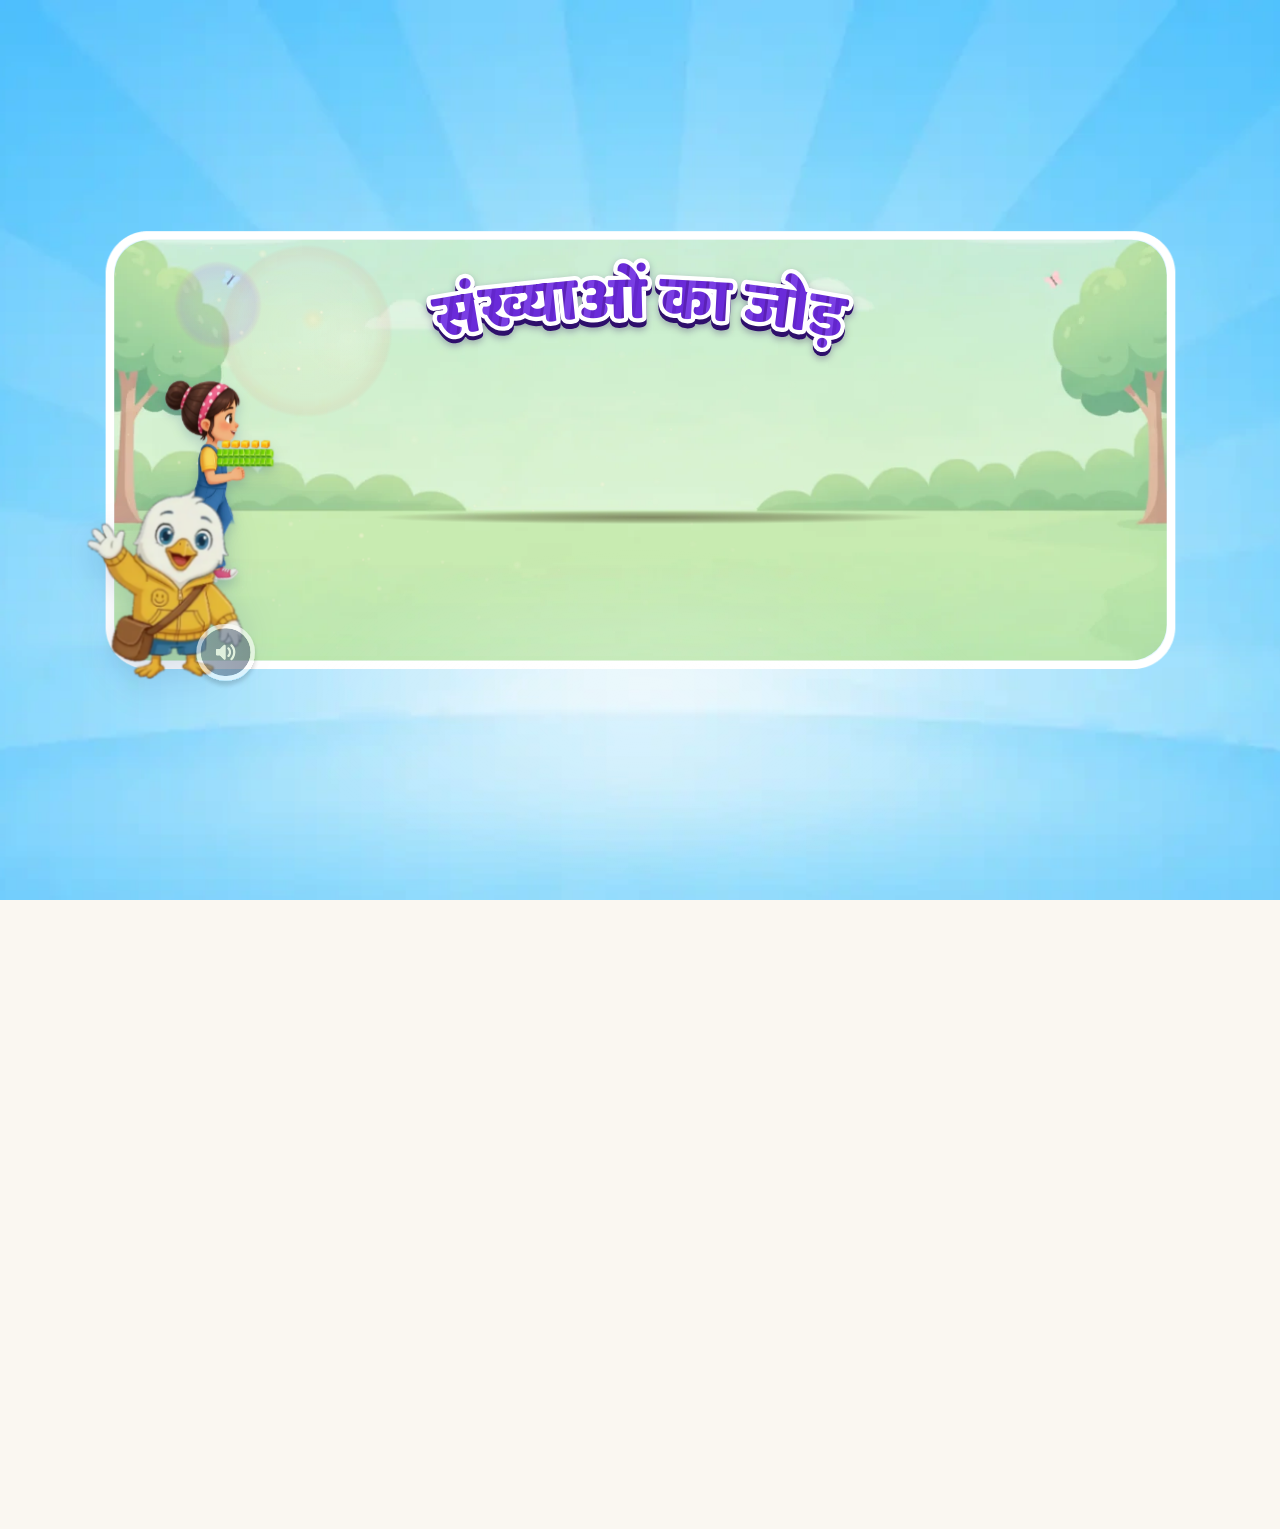
==== MTG2A01_L03_S03.html @ 5f2d2bd9 "align with checklist" ====
<!doctype html>
<html lang="hi" translate="no" class="notranslate">
<head>
<meta charset="utf-8">
<!-- [QA BUG_01] Chrome offered to translate the Hindi, and a translated page breaks the game (Translate rewrites the text the
     engine drives - in HI02H11 the Play button went). The lesson is never to be translated. -->
<meta name="google" content="notranslate">
<meta name="viewport" content="width=device-width, initial-scale=1, viewport-fit=cover">   <!-- [responsive] the page fills the whole screen (notch, home bar); app.js fits the stage inside the safe area -->
<title>SwiftPAL · MTG2A01_L03_S03 · संख्याओं का जोड़</title>
<link rel="icon" href="data:,">   <!-- [QA 15] no favicon request: the browser's automatic /favicon.ico 404 was the last console error -->
<!-- [QA 02] No blank white flash before the loader. style.css is a separate
     request, so without this the very first paint is unstyled. This inline rule
     lands the loader's own colour on the first frame. -->
<style>html,body{background:#FFFFFF;margin:0;}</style>
<link rel="stylesheet" href="style.css?v=20261102h">
<!-- [loading] the landing's own files start downloading with the page, alongside style.css - not only once app.js has
     arrived and asked for them (the boot loader waits for exactly these: app.js Assets, CRIT). http(s) only: on
     file:// a preload of a fetch() fails, and local files need no head start. -->
<script>(function(){ if(!/^https?:$/.test(location.protocol)) return;
  [["assets/fonts/baloo2-800.woff2", "font", "font/woff2"], ["assets/gif/new_landing_swiftee_anim.webp", "fetch"],
   ["assets/startnew_bg_plain.webp", "image"], ["assets/bg_landing_game.webp", "image"], ["assets/pv_rod11.webp", "image"]
  ].forEach(function(f){ var l = document.createElement("link"); l.rel = "preload"; l.href = f[0]; l.as = f[1];
    if(f[2]) l.type = f[2]; if(f[1] !== "image") l.crossOrigin = "anonymous"; document.head.appendChild(l); });
})();</script>
</head>
<body class="is-start">
<div class="start-bg" aria-hidden="true"></div>
<!-- landing sky: the decorations baked into startnew_bg.webp cannot move, so a matching
     layer drifts + twinkles above it. Edge-masked, so it never competes with the centre card.
     Elements are generated at runtime by FLNMotion.sky (animation kit recipe 1). -->
<div class="sg-glow" aria-hidden="true"></div>
<div class="sg-sky"  aria-hidden="true"></div>
<div class="end-bg"  aria-hidden="true"></div>   <!-- [20a] body-level: position:fixed must NOT sit inside the transformed .stage or it gets hijacked to the stage box (leaves letterbox band) -->

<!-- BOOT LOADER — [template] r4/P2: white boot screen, no-tap auto-dismiss (see boot()) -->
<div class="boot-loader" id="bootLoader">
  <img src="assets/gif/loader.webp" alt="">
</div>

<div class="stage-wrap">
<!-- [responsive] the bands beside / above the stage: 8 mirrored copies of the stage's own backdrop (app.js Screen.bleed) -->
<div class="stage-bleed" id="stageBleed" aria-hidden="true"><i class="b-l"></i><i class="b-r"></i><i class="b-t"></i><i class="b-b"></i><i class="b-tl"></i><i class="b-tr"></i><i class="b-bl"></i><i class="b-br"></i></div>
<div class="stage" id="stage">

  <div class="stage-inner">
    <!-- HEADER -->
    <div class="header-row">
      <div class="prompt-band"><div class="prompt-text" id="promptText">…</div></div>
      <div class="audio-chip" id="audioChip" title="आवाज़ सुनो"><svg viewBox="0 0 62 60" fill="none" xmlns="http://www.w3.org/2000/svg" aria-label="Audio"><g filter="url(#hdrChipShadow)"><rect x="8" y="4" width="46" height="44" rx="22" fill="url(#hdrChipGrad)"/><rect x="6" y="2" width="50" height="48" rx="24" stroke="white" stroke-width="4"/><path d="M29.8466 19.0574C29.8804 19.0524 29.9145 19.0496 29.9487 19.0488C30.6094 19.0317 31.0021 19.5124 31.0015 20.1414C31.0008 20.9661 31.0003 21.7911 31.0005 22.6158L31.001 27.7212L31.0009 30.5591C31.0009 31.0364 31.0122 31.5472 30.9863 32.0228C30.9662 32.2709 30.902 32.4608 30.7251 32.643C30.3831 32.9952 29.8337 33.0842 29.4386 32.7671C29.0784 32.4781 28.7473 32.1159 28.4181 31.7862L26.4414 29.8087C26.1771 29.5426 25.9071 29.2636 25.6339 29.0081C25.0227 28.9649 24.3645 29.017 23.7487 28.9979C23.445 28.9885 23.1625 29.0211 22.8589 28.9606C22.3751 28.8616 22.0618 28.4823 22.0642 27.9824C22.0706 26.5937 22.0287 25.1949 22.0828 23.8081C22.0884 23.6626 22.2302 23.4334 22.3309 23.3252C22.454 23.1907 22.6146 23.0963 22.792 23.0543C23.0567 22.9904 23.5328 23.016 23.8224 23.0128C24.4143 23.0063 25.0171 23.0277 25.609 23.0073C25.6794 22.9529 25.8505 22.7743 25.919 22.706L26.5305 22.0945L28.5396 20.0838C28.9157 19.7059 29.3217 19.1749 29.8466 19.0574Z" fill="white"/><path class="wv wv2" d="M36.2367 18.6905C36.8783 18.6449 37.3041 19.231 37.6725 19.6829C38.7675 21.0046 39.4982 22.5894 39.7923 24.2804C40.2503 26.8763 39.6548 29.5478 38.1378 31.7035C37.8393 32.1274 37.508 32.5324 37.149 32.9063C36.9404 33.1236 36.7646 33.2558 36.4622 33.3081C36.2013 33.3412 35.9378 33.2717 35.7272 33.1144C35.5185 32.9615 35.3816 32.7298 35.3483 32.4733C35.2786 31.9235 35.5696 31.6821 35.8914 31.3297C36.0448 31.1639 36.1901 30.9908 36.3269 30.811C38.3669 28.136 38.4986 24.4654 36.6555 21.6511C36.4826 21.3899 36.2966 21.1376 36.0984 20.8951C35.8252 20.5652 35.3947 20.2691 35.3472 19.8184C35.2845 19.2225 35.6439 18.768 36.2367 18.6905Z" fill="white"/><path class="wv wv1" d="M33.3868 21.5044C33.9769 21.4549 34.2563 21.7845 34.5981 22.1981C35.1982 22.924 35.6149 23.7691 35.8211 24.6886C36.171 26.2384 35.8867 27.8637 35.0314 29.2026C34.7421 29.6568 34.2333 30.3745 33.6937 30.4946C33.1633 30.5437 32.6759 30.2927 32.5495 29.7376C32.3921 29.0462 32.9849 28.6956 33.3274 28.1763C34.2088 26.833 34.1932 25.0908 33.288 23.7635C33.0747 23.4522 32.6159 23.0564 32.5518 22.7133C32.4377 22.1027 32.7745 21.619 33.3868 21.5044Z" fill="white"/></g><defs><filter id="hdrChipShadow" x="0" y="0" width="62" height="60" filterUnits="userSpaceOnUse" color-interpolation-filters="sRGB"><feFlood flood-opacity="0" result="BackgroundImageFix"/><feColorMatrix in="SourceAlpha" type="matrix" values="0 0 0 0 0 0 0 0 0 0 0 0 0 0 0 0 0 0 127 0" result="hardAlpha"/><feOffset dy="4"/><feGaussianBlur stdDeviation="2"/><feComposite in2="hardAlpha" operator="out"/><feColorMatrix type="matrix" values="0 0 0 0 0 0 0 0 0 0 0 0 0 0 0 0 0 0 0.25 0"/><feBlend mode="normal" in2="BackgroundImageFix" result="effect1_dropShadow"/><feBlend mode="normal" in="SourceGraphic" in2="effect1_dropShadow" result="shape"/></filter><linearGradient id="hdrChipGrad" x1="8" y1="26" x2="54" y2="26" gradientUnits="userSpaceOnUse"><stop stop-color="#1987FC"/><stop offset="1" stop-color="#1565F4"/></linearGradient></defs></svg></div>
      <button class="hint-btn" id="hintBtn" title="संकेत">
        <svg viewBox="25 17 22 30" fill="none" xmlns="http://www.w3.org/2000/svg">
          <g class="bulb-rays" stroke="#FFFFFF" stroke-width="3" stroke-linecap="round">
            <line x1="36" y1="14" x2="36" y2="10"/>
            <line x1="25" y1="18" x2="22" y2="15"/>
            <line x1="47" y1="18" x2="50" y2="15"/>
            <line x1="21" y1="27" x2="17" y2="26.5"/>
            <line x1="51" y1="27" x2="55" y2="26.5"/>
          </g>
          <path class="bulb" d="M42.7872 19.7599C41.561 18.7514 40.125 18.0293 38.5841 17.6464C37.0432 17.2635 35.4363 17.2294 33.8806 17.5466C31.8091 17.965 29.9086 18.9894 28.4202 20.4896C26.9317 21.9899 25.9225 23.8985 25.5206 25.9733C25.227 27.5289 25.2804 29.1301 25.6768 30.6628C26.0732 32.1954 26.8029 33.6217 27.8139 34.8399C28.7522 35.8987 29.29 37.2526 29.3339 38.6666V42.6666C29.3339 43.7275 29.7553 44.7449 30.5055 45.495C31.2556 46.2452 32.273 46.6666 33.3339 46.6666H38.6672C39.7281 46.6666 40.7455 46.2452 41.4957 45.495C42.2458 44.7449 42.6672 43.7275 42.6672 42.6666V38.9199C42.712 37.3588 43.2855 35.8592 44.2939 34.6666C46.0607 32.481 46.8936 29.6864 46.6115 26.8901C46.3293 24.0938 44.955 21.5219 42.7872 19.7333V19.7599ZM40.0006 42.6666C40.0006 43.0202 39.8601 43.3594 39.61 43.6094C39.36 43.8595 39.0209 43.9999 38.6672 43.9999H33.3339C32.9803 43.9999 32.6411 43.8595 32.3911 43.6094C32.141 43.3594 32.0006 43.0202 32.0006 42.6666V41.3333H40.0006V42.6666ZM42.2272 33.0133C40.8866 34.6034 40.1044 36.5893 40.0006 38.6666H37.3339V34.6666C37.3339 34.313 37.1934 33.9738 36.9434 33.7238C36.6933 33.4737 36.3542 33.3333 36.0006 33.3333C35.647 33.3333 35.3078 33.4737 35.0578 33.7238C34.8077 33.9738 34.6672 34.313 34.6672 34.6666V38.6666H32.0006C31.9654 36.6241 31.2098 34.6596 29.8672 33.1199C28.9814 32.0586 28.3858 30.7858 28.1383 29.4257C27.8909 28.0656 28.0001 26.6646 28.4554 25.3593C28.9106 24.054 29.6963 22.8889 30.7359 21.9777C31.7755 21.0665 33.0335 20.4402 34.3872 20.1599C35.5506 19.9204 36.7528 19.9429 37.9064 20.2259C39.06 20.5089 40.1361 21.0452 41.0566 21.7959C41.9771 22.5466 42.7189 23.4928 43.2281 24.566C43.7374 25.6391 44.0012 26.8121 44.0006 27.9999C44.0093 29.8262 43.3824 31.5987 42.2272 33.0133Z" fill="white"/>
        </svg>
      </button>
    </div>

    <!-- SLIDE STAGE (engine swaps slides here) -->
    <div class="slide-stage">
      <div class="slide-host" id="slideHost"></div>
      <div class="nudge-hand" id="nudgeHand">
        <!-- FLN animation kit recipes 3 (treatment C, the plain press) + 4 (the tap ripple), review 2026-09-30:
             two wavefronts and three sparks break out of the fingertip as it touches, BEHIND the hand -->
        <span class="nh-tapfx" aria-hidden="true"><i class="fx-ro"></i><i class="fx-ri"></i><i class="fx-sp"></i></span>
        <img data-src="assets/nudge_hand_new.svg" alt="">   <!-- [loading] data-src: its file arrives with the lesson's UI art (app.js Assets), not ahead of the landing's -->
      </div>
    </div>

    <!-- Swiftie buddy: persistent, reacting character (replaces the static header photo + feedback popup) -->
    <div class="mascot-wrap" id="swBuddy"><div class="mascot-circle"><img class="mascot-img" id="swBuddyImg" alt=""></div></div>

    <!-- Nav button — kit-style pill, floats bottom-right -->
    <button class="nav-btn" id="navBtn" disabled>आगे</button>
  </div>


  <!-- TAP-TO-START — uses provided title-screen art -->
  <div class="start-gate" id="startGate">
    <div class="sg-card">
      <!-- ambient scene FX over the room art: sun flare in the window, sunlit dust, lamp-bulb flicker (decorative only) -->
      <div class="sg-fx" aria-hidden="true">
        <!-- soft lens flare in the window, no sun / no rays: one big hazy disc, a smaller violet disc
             overlapping it, a faint glint and a soft haze lobe. .sg-sun stays as a 0x0 anchor - the
             dust system in app.js reads the light source position from it. -->
        <div class="sg-sun"></div>
        <div class="sg-flare2">
          <i class="fl-big"></i><i class="fl-violet"></i><i class="fl-haze"></i><i class="fl-glint"></i>
        </div>
        <div class="sg-lamp"></div>
        <canvas class="sg-dust" id="sgDust"></canvas>   <!-- sunlit dust: physics particle system, see app.js [landing dust] -->
      </div>
      <img class="sg-mascot" data-src="assets/gif/new_landing_swiftee_anim.webp" alt="Swiftee"
           onerror="this.style.display='none'">
      <div class="sg-content">
        <div class="sg-title" id="sgTitle">संख्याओं की जोड़</div>

        <!-- r4/#2: concept strip is now DATA-DRIVEN — the engine fills #sgHero from
             CARD.landing_hero (kind:"concept_strip"). Each tile is a visual example of the
             ordering task (no words); a new game just declares its cells in card.json. -->
        <div class="sg-art" id="sgHero"></div>
      </div>
      <button class="sg-vo" id="sgVo" type="button" aria-label="सुनो"><svg viewBox="0 0 62 60" fill="none" xmlns="http://www.w3.org/2000/svg" aria-label="Audio"><g filter="url(#sgChipShadow)"><rect x="8" y="4" width="46" height="44" rx="22" fill="url(#sgChipGrad)"/><rect x="6" y="2" width="50" height="48" rx="24" stroke="white" stroke-width="4"/><path d="M29.8466 19.0574C29.8804 19.0524 29.9145 19.0496 29.9487 19.0488C30.6094 19.0317 31.0021 19.5124 31.0015 20.1414C31.0008 20.9661 31.0003 21.7911 31.0005 22.6158L31.001 27.7212L31.0009 30.5591C31.0009 31.0364 31.0122 31.5472 30.9863 32.0228C30.9662 32.2709 30.902 32.4608 30.7251 32.643C30.3831 32.9952 29.8337 33.0842 29.4386 32.7671C29.0784 32.4781 28.7473 32.1159 28.4181 31.7862L26.4414 29.8087C26.1771 29.5426 25.9071 29.2636 25.6339 29.0081C25.0227 28.9649 24.3645 29.017 23.7487 28.9979C23.445 28.9885 23.1625 29.0211 22.8589 28.9606C22.3751 28.8616 22.0618 28.4823 22.0642 27.9824C22.0706 26.5937 22.0287 25.1949 22.0828 23.8081C22.0884 23.6626 22.2302 23.4334 22.3309 23.3252C22.454 23.1907 22.6146 23.0963 22.792 23.0543C23.0567 22.9904 23.5328 23.016 23.8224 23.0128C24.4143 23.0063 25.0171 23.0277 25.609 23.0073C25.6794 22.9529 25.8505 22.7743 25.919 22.706L26.5305 22.0945L28.5396 20.0838C28.9157 19.7059 29.3217 19.1749 29.8466 19.0574Z" fill="white"/><path class="wv wv2" d="M36.2367 18.6905C36.8783 18.6449 37.3041 19.231 37.6725 19.6829C38.7675 21.0046 39.4982 22.5894 39.7923 24.2804C40.2503 26.8763 39.6548 29.5478 38.1378 31.7035C37.8393 32.1274 37.508 32.5324 37.149 32.9063C36.9404 33.1236 36.7646 33.2558 36.4622 33.3081C36.2013 33.3412 35.9378 33.2717 35.7272 33.1144C35.5185 32.9615 35.3816 32.7298 35.3483 32.4733C35.2786 31.9235 35.5696 31.6821 35.8914 31.3297C36.0448 31.1639 36.1901 30.9908 36.3269 30.811C38.3669 28.136 38.4986 24.4654 36.6555 21.6511C36.4826 21.3899 36.2966 21.1376 36.0984 20.8951C35.8252 20.5652 35.3947 20.2691 35.3472 19.8184C35.2845 19.2225 35.6439 18.768 36.2367 18.6905Z" fill="white"/><path class="wv wv1" d="M33.3868 21.5044C33.9769 21.4549 34.2563 21.7845 34.5981 22.1981C35.1982 22.924 35.6149 23.7691 35.8211 24.6886C36.171 26.2384 35.8867 27.8637 35.0314 29.2026C34.7421 29.6568 34.2333 30.3745 33.6937 30.4946C33.1633 30.5437 32.6759 30.2927 32.5495 29.7376C32.3921 29.0462 32.9849 28.6956 33.3274 28.1763C34.2088 26.833 34.1932 25.0908 33.288 23.7635C33.0747 23.4522 32.6159 23.0564 32.5518 22.7133C32.4377 22.1027 32.7745 21.619 33.3868 21.5044Z" fill="white"/></g><defs><filter id="sgChipShadow" x="0" y="0" width="62" height="60" filterUnits="userSpaceOnUse" color-interpolation-filters="sRGB"><feFlood flood-opacity="0" result="BackgroundImageFix"/><feColorMatrix in="SourceAlpha" type="matrix" values="0 0 0 0 0 0 0 0 0 0 0 0 0 0 0 0 0 0 127 0" result="hardAlpha"/><feOffset dy="4"/><feGaussianBlur stdDeviation="2"/><feComposite in2="hardAlpha" operator="out"/><feColorMatrix type="matrix" values="0 0 0 0 0 0 0 0 0 0 0 0 0 0 0 0 0 0 0.25 0"/><feBlend mode="normal" in2="BackgroundImageFix" result="effect1_dropShadow"/><feBlend mode="normal" in="SourceGraphic" in2="effect1_dropShadow" result="shape"/></filter><linearGradient id="sgChipGrad" x1="8" y1="26" x2="54" y2="26" gradientUnits="userSpaceOnUse"><stop stop-color="#1987FC"/><stop offset="1" stop-color="#1565F4"/></linearGradient></defs></svg></button>
      <button class="sg-btn sg-btn--art sg-btn--play sg-waiting" id="sgBtn" type="button" aria-label="शुरू करें" aria-disabled="true"><img src="assets/btn-play-round-waiting.svg" alt="" draggable="false"></button>
    </div>
  </div>

  <!-- END / CELEBRATION -->
  <div class="end-screen" id="endScreen">
    <div class="confetti" id="confetti"></div>
    <div class="end-title" id="endTitle"></div>
    <div class="end-subtitle" id="endSubtitle"></div>
    <img class="end-mascot" data-src="assets/last_swifty_still.webp" alt="Swiftee"
         onerror="this.replaceWith(Object.assign(document.createElement('span'),{className:'end-mascot',textContent:'🎉'}))">
    <button class="end-btn" id="endBtn">आगे बढ़ें →</button>
  </div>

  <!-- DEV VALIDATOR BANNER -->
  <div class="dev-banner" id="devBanner"></div>

</div></div>


<!-- PHASE-TRANSITION PEEK GATE - [20a PT-3] BODY-LEVEL so position:fixed covers the FULL
     viewport (a transformed ancestor like the scaled .stage would hijack fixed positioning
     and shrink the gate with the stage - production pattern). -->
<div class="phase-gate" id="phaseGate">
    <div class="pg-title" id="phaseGateTitle"></div>
    <img id="phaseGateImg" alt="">   <!-- (its picture: a blob: URL of peeking_talk_up.webp per gate, app.js phaseBlurTransition) -->
    <canvas id="phaseGateCv" style="display:none" aria-hidden="true"></canvas>   <!-- [peek-7] the same clip, drawn by app.js PeekPlayer; the <img> is its fallback -->
</div>

<!-- CORRECT-ANSWER CONFETTI (FLN animation kit recipe 7) - BODY-LEVEL for the same reason: it falls over the WHOLE
     window, the letterbox beside the stage included (review 2026-09-30: "not covering the full horizontal space");
     inside .stage-inner it was clipped to the scaled 1333px stage. -->
<div class="fx-layer" id="fxLayer" aria-hidden="true"></div>

<!-- [responsive] a phone or tablet held upright: the lesson is landscape - a card asks for a turn (html.ask-rotate,
     app.js Screen). On Android a tap on it goes full screen in landscape, which turns the screen by itself. -->
<div class="rotate-ask" id="rotateAsk" role="dialog" aria-label="फ़ोन को घुमाइए">
  <div class="ra-phone" aria-hidden="true"><i></i></div>
  <div class="ra-text">फ़ोन को घुमाइए</div>
</div>

<!-- ============ CARD DATA (embedded; in prod the compiler does this) ============ -->
<script type="application/json" id="cardData">
{
 "version": "0.2",
 "skill_code": "MTG2A01_L03_S03",
 "lo_code": "MTG2A01_L03",
 "grade": "G2",
 "attribute": "A01",
 "skill_type": "CORE",
 "part_label": "",
 "theme": "toybox",
 "title": {
  "hi": "संख्याओं का जोड़",
  "en": "Adds vertically without regrouping"
 },
 "landing_hero": {
  "kind": "pv_story",
  "people": [
   "rumi",
   "rohan"
  ],
  "build": "addv",
  "title_look": "wall",
  "title_paint": "meadow",
  "walk": true,
  "pile": true,
  "start_at": 0,
  "a": 25,
  "b": 12,
  "beats": {
   "glide": 0.28,
   "drop": 1.3,
   "a": 2.58,
   "b": 2.99,
   "q": 3.81,
   "cheer": 4.28,
   "end": 4.89
  }
 },
 "skill_description_hi": "दो अंकों की दो संख्याओं को ऊपर-नीचे लिखकर (बिना हासिल के) जोड़ता है: पहले इकाई, फिर दहाई।",
 "phase_distribution": {
  "tutorial": 3,
  "guided": 4,
  "practice": 5
 },
 "scaffold_rules": {
  "nudge_timeout_ms": {
   "tutorial": 7000,
   "guided": 7000,
   "practice": 7000,
   "independent": 7000
  },
  "max_attempts": 3
 },
 "signals_expected": [
  "slide_entered",
  "slide_completed",
  "pv_build_done",
  "pv_block_moved",
  "mcq_correct",
  "numpad_correct",
  "game_check",
  "mastery_score",
  "lesson_completed"
 ],
 "assets": {
  "audio_ext": "ogg",
  "img_ext": "webp",
  "audio": {
   "sfx_celebrate": "assets/voiceover/sfx_celebrate.ogg",
   "vo_again_o": "assets/voiceover/vo_again_o.ogg",
   "vo_again_t": "assets/voiceover/vo_again_t.ogg",
   "vo_ask_pick": "assets/voiceover/vo_ask_pick.ogg",
   "vo_ask_pick2": "assets/voiceover/vo_ask_pick2.ogg",
   "vo_ask_type": "assets/voiceover/vo_ask_type.ogg",
   "vo_cel2": "assets/voiceover/vo_cel2.ogg",
   "vo_g1_correct": "assets/voiceover/vo_g1_correct.ogg",
   "vo_g1_go": "assets/voiceover/vo_g1_go.ogg",
   "vo_g1_intro": "assets/voiceover/vo_g1_intro.ogg",
   "vo_g1_o_add": "assets/voiceover/vo_g1_o_add.ogg",
   "vo_g1_o_sum": "assets/voiceover/vo_g1_o_sum.ogg",
   "vo_g1_r1": "assets/voiceover/vo_g1_r1.ogg",
   "vo_g1_r2": "assets/voiceover/vo_g1_r2.ogg",
   "vo_g1_t_add": "assets/voiceover/vo_g1_t_add.ogg",
   "vo_g1_t_sum": "assets/voiceover/vo_g1_t_sum.ogg",
   "vo_g1_total": "assets/voiceover/vo_g1_total.ogg",
   "vo_g2_correct": "assets/voiceover/vo_g2_correct.ogg",
   "vo_g2_correct_late": "assets/voiceover/vo_g2_correct_late.ogg",
   "vo_g2_h2": "assets/voiceover/vo_g2_h2.ogg",
   "vo_g2_prompt": "assets/voiceover/vo_g2_prompt.ogg",
   "vo_g3_correct": "assets/voiceover/vo_g3_correct.ogg",
   "vo_g3_correct_late": "assets/voiceover/vo_g3_correct_late.ogg",
   "vo_g3_h2": "assets/voiceover/vo_g3_h2.ogg",
   "vo_g3_prompt": "assets/voiceover/vo_g3_prompt.ogg",
   "vo_g4_correct": "assets/voiceover/vo_g4_correct.ogg",
   "vo_g4_correct_late": "assets/voiceover/vo_g4_correct_late.ogg",
   "vo_g4_h2": "assets/voiceover/vo_g4_h2.ogg",
   "vo_g4_prompt": "assets/voiceover/vo_g4_prompt.ogg",
   "vo_gm1_make_a2": "assets/voiceover/vo_gm1_make_a2.ogg",
   "vo_gm1_make_b2": "assets/voiceover/vo_gm1_make_b2.ogg",
   "vo_gm1_meet3": "assets/voiceover/vo_gm1_meet3.ogg",
   "vo_gm1_sum": "assets/voiceover/vo_gm1_sum.ogg",
   "vo_gm2_meet3": "assets/voiceover/vo_gm2_meet3.ogg",
   "vo_gm2_sum2": "assets/voiceover/vo_gm2_sum2.ogg",
   "vo_gm3_sum2": "assets/voiceover/vo_gm3_sum2.ogg",
   "vo_gm3_sum_late": "assets/voiceover/vo_gm3_sum_late.ogg",
   "vo_gm3_type2": "assets/voiceover/vo_gm3_type2.ogg",
   "vo_gm4_sum2": "assets/voiceover/vo_gm4_sum2.ogg",
   "vo_gm4_sum_late": "assets/voiceover/vo_gm4_sum_late.ogg",
   "vo_gm4_type2": "assets/voiceover/vo_gm4_type2.ogg",
   "vo_gm_add3": "assets/voiceover/vo_gm_add3.ogg",
   "vo_gm_again": "assets/voiceover/vo_gm_again.ogg",
   "vo_gm_final2": "assets/voiceover/vo_gm_final2.ogg",
   "vo_gm_o_less": "assets/voiceover/vo_gm_o_less.ogg",
   "vo_gm_o_more": "assets/voiceover/vo_gm_o_more.ogg",
   "vo_gm_ones_first": "assets/voiceover/vo_gm_ones_first.ogg",
   "vo_gm_rewrite": "assets/voiceover/vo_gm_rewrite.ogg",
   "vo_gm_t_less": "assets/voiceover/vo_gm_t_less.ogg",
   "vo_gm_t_more": "assets/voiceover/vo_gm_t_more.ogg",
   "vo_gm_tens": "assets/voiceover/vo_gm_tens.ogg",
   "vo_h1_pick": "assets/voiceover/vo_h1_pick.ogg",
   "vo_h1_type": "assets/voiceover/vo_h1_type.ogg",
   "vo_idle_build_o": "assets/voiceover/vo_idle_build_o.ogg",
   "vo_idle_build_t": "assets/voiceover/vo_idle_build_t.ogg",
   "vo_is_o7": "assets/voiceover/vo_is_o7.ogg",
   "vo_is_o8": "assets/voiceover/vo_is_o8.ogg",
   "vo_is_t6": "assets/voiceover/vo_is_t6.ogg",
   "vo_is_t9": "assets/voiceover/vo_is_t9.ogg",
   "vo_landing": "assets/voiceover/vo_landing.ogg",
   "vo_p1_correct": "assets/voiceover/vo_p1_correct.ogg",
   "vo_p1_correct_late": "assets/voiceover/vo_p1_correct_late.ogg",
   "vo_p1_h1": "assets/voiceover/vo_p1_h1.ogg",
   "vo_p2_correct": "assets/voiceover/vo_p2_correct.ogg",
   "vo_p2_correct_late": "assets/voiceover/vo_p2_correct_late.ogg",
   "vo_p2_h1": "assets/voiceover/vo_p2_h1.ogg",
   "vo_p2_prompt": "assets/voiceover/vo_p2_prompt.ogg",
   "vo_p3_correct": "assets/voiceover/vo_p3_correct.ogg",
   "vo_p3_correct_late": "assets/voiceover/vo_p3_correct_late.ogg",
   "vo_p3_h1": "assets/voiceover/vo_p3_h1.ogg",
   "vo_p3_prompt": "assets/voiceover/vo_p3_prompt.ogg",
   "vo_pt_guided": "assets/voiceover/vo_pt_guided.ogg",
   "vo_pt_practice": "assets/voiceover/vo_pt_practice.ogg",
   "vo_pt_tutorial": "assets/voiceover/vo_pt_tutorial.ogg",
   "vo_reveal_n": "assets/voiceover/vo_reveal_n.ogg",
   "vo_reveal_sum": "assets/voiceover/vo_reveal_sum.ogg",
   "vo_t1_a": "assets/voiceover/vo_t1_a.ogg",
   "vo_t1_ask": "assets/voiceover/vo_t1_ask.ogg",
   "vo_t1_b": "assets/voiceover/vo_t1_b.ogg",
   "vo_t2_build": "assets/voiceover/vo_t2_build.ogg",
   "vo_t2_done": "assets/voiceover/vo_t2_done.ogg",
   "vo_t2_go": "assets/voiceover/vo_t2_go.ogg",
   "vo_t2_head": "assets/voiceover/vo_t2_head.ogg",
   "vo_t2_intro": "assets/voiceover/vo_t2_intro.ogg",
   "vo_t2_o_add": "assets/voiceover/vo_t2_o_add.ogg",
   "vo_t2_o_sum": "assets/voiceover/vo_t2_o_sum.ogg",
   "vo_t2_ones": "assets/voiceover/vo_t2_ones.ogg",
   "vo_t2_r1": "assets/voiceover/vo_t2_r1.ogg",
   "vo_t2_r2": "assets/voiceover/vo_t2_r2.ogg",
   "vo_t2_t_add": "assets/voiceover/vo_t2_t_add.ogg",
   "vo_t2_t_sum": "assets/voiceover/vo_t2_t_sum.ogg",
   "vo_t2_tens": "assets/voiceover/vo_t2_tens.ogg",
   "vo_t2_total": "assets/voiceover/vo_t2_total.ogg",
   "vo_t3_eq": "assets/voiceover/vo_t3_eq.ogg",
   "vo_t3_tot": "assets/voiceover/vo_t3_tot.ogg",
   "vo_tap_o": "assets/voiceover/vo_tap_o.ogg",
   "vo_tap_t": "assets/voiceover/vo_tap_t.ogg",
   "vo_type_o": "assets/voiceover/vo_type_o.ogg",
   "vo_type_t": "assets/voiceover/vo_type_t.ogg"
  },
  "audio_text": {
   "vo_again_o": "कुल इकाई फिर से गिनिए।",
   "vo_again_t": "कुल दहाई फिर से गिनिए।",
   "vo_ask_pick": "सही जोड़ चुनिए।",
   "vo_ask_pick2": "बहुत बढ़िया! अब सही जोड़ चुनिए।",
   "vo_ask_type": "सही जोड़ टाइप करिए।",
   "vo_cel2": "बहुत बढ़िया, दोस्त! तुमने कमाल कर दिया!",
   "vo_g1_correct": "शाबाश! 34 और 25 को जोड़ने पर 59 मिलता है।",
   "vo_g1_go": "बहुत बढ़िया! अब दोनों संख्याओं को जोड़ते हैं।",
   "vo_g1_intro": "पहले ब्लॉक्स की सहायता से दोनों संख्याएँ बनाते हैं।",
   "vo_g1_o_add": "पहले इकाइयों को जोड़ते हैं।",
   "vo_g1_o_sum": "4 इकाई और 5 इकाई मिलाकर हुईं, 9 इकाई।",
   "vo_g1_r1": "34 में 3 दहाई और 4 इकाई हैं। ब्लॉक्स की सहायता से 34 बनाइए।",
   "vo_g1_r2": "25 में 2 दहाई और 5 इकाई हैं। ब्लॉक्स की सहायता से 25 बनाइए।",
   "vo_g1_t_add": "अब दहाइयों को जोड़ते हैं।",
   "vo_g1_t_sum": "3 दहाई और 2 दहाई मिलाकर हुईं, 5 दहाई।",
   "vo_g1_total": "अब हमारे पास कुल 5 दहाइयाँ और 9 इकाइयाँ हैं, यानी 59",
   "vo_g2_correct": "शाबाश! 42 और 35 का जोड़ 77 है।",
   "vo_g2_correct_late": "42 और 35 का जोड़ 77 है।",
   "vo_g2_h2": "ध्यान से देखिए, कुल 7 दहाइयाँ और 7 इकाइयाँ हैं।",
   "vo_g2_prompt": "42 और 35 को जोड़िए।",
   "vo_g3_correct": "शाबाश! 56 और 33 का जोड़ 89 है।",
   "vo_g3_correct_late": "56 और 33 का जोड़ 89 है।",
   "vo_g3_h2": "ध्यान से देखिए, कुल 8 दहाइयाँ और 9 इकाइयाँ हैं।",
   "vo_g3_prompt": "56 और 33 को जोड़िए।",
   "vo_g4_correct": "शाबाश! 47 और 21 का जोड़ 68 है।",
   "vo_g4_correct_late": "47 और 21 का जोड़ 68 है।",
   "vo_g4_h2": "ध्यान से देखिए, कुल 6 दहाइयाँ और 8 इकाइयाँ हैं।",
   "vo_g4_prompt": "47 और 21 को जोड़िए और सही जोड़ टाइप करिए।",
   "vo_gm1_make_a2": "पहले रूमी के लिए 25 बनाइए।",
   "vo_gm1_make_b2": "शाबाश! अब रोहन के लिए 12 बनाइए।",
   "vo_gm1_meet3": "रूमी और रोहन को ब्लॉक्स से कुछ चीज़ें बनानी हैं। तो रूमी को 25 और रोहन को 12 ब्लॉक्स मिले हैं। पता करते हैं, दोनों के पास कुल कितने ब्लॉक्स हैं?",
   "vo_gm1_sum": "शाबाश! 25 और 12 जोड़ने पर 37 मिले।",
   "vo_gm2_meet3": "अब रूमी को 34 और रोहन को 25 ब्लॉक्स मिले हैं। पहले दोनों संख्याएँ बनाइए, फिर कुल पता करते हैं।",
   "vo_gm2_sum2": "बहुत बढ़िया! 34 और 25 जोड़ने पर 59 मिले।",
   "vo_gm3_sum2": "शाबाश! 41 और 30 का जोड़ 71 होता है।",
   "vo_gm3_sum_late": "41 और 30 का जोड़ 71 होता है।",
   "vo_gm3_type2": "अब बिना ब्लॉक्स के जोड़िए। 41 और 30 को जोड़कर सही उत्तर टाइप करिए।",
   "vo_gm4_sum2": "बहुत अच्छे! 62 और 17 का जोड़ 79 होता है।",
   "vo_gm4_sum_late": "62 और 17 का जोड़ 79 होता है।",
   "vo_gm4_type2": "अब 62 और 17 को जोड़िए। सही उत्तर टाइप करिए।",
   "vo_gm_add3": "अब दोनों के ब्लॉक्स जोड़िए।",
   "vo_gm_again": "फिर से करिए।",
   "vo_gm_final2": "शाबाश! आपने रूमी और रोहन की सभी एक्टिविटी पूरी कर दीं!",
   "vo_gm_o_less": "इसमें इकाई कम है।",
   "vo_gm_o_more": "इसमें इकाई ज़्यादा है।",
   "vo_gm_ones_first": "पहले इकाइयाँ जोड़िए।",
   "vo_gm_rewrite": "फिर से लिखिए।",
   "vo_gm_t_less": "इसमें दहाई कम है।",
   "vo_gm_t_more": "इसमें दहाई ज़्यादा है।",
   "vo_gm_tens": "शाबाश! अब दहाइयाँ जोड़िए।",
   "vo_h1_pick": "ब्लॉक्स को गिनिए और सही जोड़ चुनिए।",
   "vo_h1_type": "ब्लॉक्स को गिनिए और सही जोड़ टाइप करिए।",
   "vo_idle_build_o": "अब इकाई बनाइए।",
   "vo_idle_build_t": "अब दहाई बनाइए।",
   "vo_is_o7": "कुल 7 इकाई हैं, तो सही संख्या यह है।",
   "vo_is_o8": "कुल 8 इकाई हैं, तो सही संख्या यह है।",
   "vo_is_t6": "कुल 6 दहाई हैं, तो सही संख्या यह है।",
   "vo_is_t9": "कुल 9 दहाई हैं, तो सही संख्या यह है।",
   "vo_landing": "नमस्ते दोस्त! मैं हूँ स्विफ्टी! आज हम संख्याओं को जोड़ना सीखेंगे।",
   "vo_p1_correct": "शाबाश! 61 और 20 का जोड़ 81 है।",
   "vo_p1_correct_late": "61 और 20 का जोड़ 81 है।",
   "vo_p1_h1": "ध्यान से देखिए— 1 इकाई और 0 इकाई; 6 दहाई और 2 दहाई। अब सही जोड़ चुनिए।",
   "vo_p2_correct": "शाबाश! 76 और 22 का जोड़ 98 है।",
   "vo_p2_correct_late": "76 और 22 का जोड़ 98 है।",
   "vo_p2_h1": "ध्यान से देखिए— 6 इकाई और 2 इकाई; 7 दहाई और 2 दहाई। अब सही जोड़ टाइप करिए।",
   "vo_p2_prompt": "76 और 22 को जोड़िए और सही जोड़ टाइप करिए।",
   "vo_p3_correct": "शाबाश! 37 और 60 का जोड़ 97 है।",
   "vo_p3_correct_late": "37 और 60 का जोड़ 97 है।",
   "vo_p3_h1": "ध्यान से देखिए— 7 इकाई और 0 इकाई; 3 दहाई और 6 दहाई। अब सही जोड़ टाइप करिए।",
   "vo_p3_prompt": "37 और 60 को जोड़िए और सही जोड़ टाइप करिए।",
   "vo_pt_guided": "बहुत बढ़िया! अब हम साथ मिलकर शुरू करते हैं। चलिए, साथ में करें!",
   "vo_pt_practice": "वाह! अब आपकी बारी।",
   "vo_pt_tutorial": "ध्यान से देखिए और मेरे साथ जानिए। चलिए, शुरू करें!",
   "vo_reveal_n": "सही संख्या यह है।",
   "vo_reveal_sum": "सही जोड़ वाली संख्या यह है।",
   "vo_t1_a": "आकाश और मोनी ब्लॉक्स से खेल रहे हैं, और ये सारे ब्लॉक्स मिलाकर एक ऊँची बिल्डिंग बना रहे हैं।",
   "vo_t1_ask": "चलिए, पता करते हैं, दोनों के पास मिलाकर कुल कितने ब्लॉक्स हैं?",
   "vo_t1_b": "आकाश के पास 23 ब्लॉक्स हैं और मोनी के पास 14 ब्लॉक्स हैं।",
   "vo_t2_build": "अब आप ब्लॉक्स की सहायता से 14 बनाइए।",
   "vo_t2_done": "इसलिए, 23 और 14 को जोड़ने पर 37 मिलता है।",
   "vo_t2_go": "बहुत बढ़िया! अब दोनों संख्याओं को जोड़ते हैं।",
   "vo_t2_head": "आइए, 23 और 14 को जोड़ते हैं।",
   "vo_t2_intro": "सबसे पहले ब्लॉक्स की सहायता से दोनों संख्याएँ बनाते हैं।",
   "vo_t2_o_add": "पहले इकाइयों को जोड़ते हैं।",
   "vo_t2_o_sum": "3 इकाई और 4 इकाई मिलाकर हुई, 7 इकाई।",
   "vo_t2_ones": "अब 3 इकाई के लिए 3 ब्लॉक रखते हैं।",
   "vo_t2_r1": "23 में 2 दहाई और 3 इकाई हैं।",
   "vo_t2_r2": "इसी तरह, 14 में 1 दहाई और 4 इकाई हैं।",
   "vo_t2_t_add": "अब दहाइयों को जोड़ते हैं।",
   "vo_t2_t_sum": "2 दहाई और 1 दहाई मिलाकर हुई, 3 दहाई।",
   "vo_t2_tens": "पहले 2 दहाई के लिए 2 बंडल रखते हैं।",
   "vo_t2_total": "अब हमारे पास कुल 3 दहाइयाँ और 7 इकाइयाँ हैं, यानी 37",
   "vo_t3_eq": "23 जोड़ 14 बराबर 37",
   "vo_t3_tot": "आकाश और मोनी के पास कुल मिलाकर 37 ब्लॉक्स हैं।",
   "vo_tap_o": "इकाई पर टैप करके जोड़िए।",
   "vo_tap_t": "दहाई पर टैप करके जोड़िए।",
   "vo_type_o": "अब इस डिब्बे पर टैप करके इसमें कुल इकाई की संख्या टाइप करिए।",
   "vo_type_t": "अब इस डिब्बे पर टैप करके इसमें कुल दहाई की संख्या टाइप करिए।"
  }
 },
 "slides": [
  {
   "id": "T1",
   "phase": "tutorial",
   "eis": "iconic",
   "type": "STORY_ADD",
   "prompt_hi": "कुल कितने ब्लॉक्स?",
   "audio": {
    "a": "vo_t1_a",
    "b": "vo_t1_b",
    "ask": "vo_t1_ask"
   },
   "data": {
    "mode": "ask",
    "a": 23,
    "b": 14,
    "people": [
     {
      "who": "akash",
      "name": "आकाश"
     },
     {
      "who": "moni",
      "name": "मोनी"
     }
    ],
    "cues": {
     "names": {
      "a": [
       [
        0.049,
        "akash"
       ],
       [
        0.124,
        "moni"
       ]
      ],
      "b": [
       [
        0.058,
        "akash"
       ],
       [
        0.504,
        "moni"
       ]
      ]
     },
     "b": {
      "a": 0.211,
      "b": 0.658
     },
     "a": {
      "bld": 0.436
     },
     "ask": {
      "p": 0.352,
      "q": 0.524
     }
    }
   }
  },
  {
   "id": "T2",
   "phase": "tutorial",
   "eis": "iconic",
   "type": "PV_ADD_DEMO",
   "prompt_hi": "",
   "audio": {
    "head": "vo_t2_head",
    "intro": "vo_t2_intro",
    "r1": "vo_t2_r1",
    "tens": "vo_t2_tens",
    "ones": "vo_t2_ones",
    "r2": "vo_t2_r2",
    "build": "vo_t2_build",
    "go": "vo_t2_go",
    "o_add": "vo_t2_o_add",
    "o_sum": "vo_t2_o_sum",
    "t_add": "vo_t2_t_add",
    "t_sum": "vo_t2_t_sum",
    "total": "vo_t2_total",
    "done": "vo_t2_done",
    "tap_o": "vo_tap_o",
    "tap_t": "vo_tap_t"
   },
   "data": {
    "a": 23,
    "b": 14,
    "demo": true,
    "cues": {
     "r1": {
      "t": 0.336,
      "o": 0.6
     },
     "r2": {
      "t": 0.455,
      "o": 0.667
     },
     "go": {
      "p": 0.376,
      "s": 0.689
     },
     "o_sum": {
      "a": 0.069,
      "b": 0.299,
      "s": 0.72
     },
     "t_sum": {
      "a": 0.065,
      "b": 0.297,
      "s": 0.723
     },
     "total": {
      "t": 0.293,
      "o": 0.507,
      "n": 0.837
     },
     "done": {
      "a": 0.181,
      "b": 0.344,
      "n": 0.653
     }
    }
   }
  },
  {
   "id": "T3",
   "phase": "tutorial",
   "eis": "iconic",
   "type": "STORY_ADD",
   "prompt_hi": "",
   "audio": {
    "eq": "vo_t3_eq",
    "tot": "vo_t3_tot"
   },
   "data": {
    "mode": "sum",
    "a": 23,
    "b": 14,
    "people": [
     {
      "who": "akash",
      "name": "आकाश"
     },
     {
      "who": "moni",
      "name": "मोनी"
     }
    ],
    "cues": {
     "names": {
      "tot": [
       [
        0.055,
        "akash"
       ],
       [
        0.189,
        "moni"
       ]
      ]
     },
     "eq": {
      "a": 0.085,
      "op": 0.275,
      "b": 0.393,
      "eq": 0.582,
      "n": 0.725
     },
     "tot": {
      "n": 0.576
     }
    }
   }
  },
  {
   "id": "G1",
   "phase": "guided",
   "eis": "iconic",
   "type": "PV_ADD",
   "prompt_hi": "संख्याएँ जोड़िए।",
   "audio": {
    "intro": "vo_g1_intro",
    "r1": "vo_g1_r1",
    "r2": "vo_g1_r2",
    "go": "vo_g1_go",
    "o_add": "vo_g1_o_add",
    "o_sum": "vo_g1_o_sum",
    "t_add": "vo_g1_t_add",
    "t_sum": "vo_g1_t_sum",
    "total": "vo_g1_total",
    "correct": "vo_g1_correct",
    "tap_o": "vo_tap_o",
    "tap_t": "vo_tap_t"
   },
   "data": {
    "a": 34,
    "b": 25,
    "build": true,
    "answer": "none",
    "cues": {
     "r1": {
      "t": 0.186,
      "o": 0.331,
      "x": 0.512
     },
     "r2": {
      "t": 0.191,
      "o": 0.333,
      "x": 0.511
     },
     "go": {
      "p": 0.376,
      "s": 0.687
     },
     "o_sum": {
      "a": 0.07,
      "b": 0.294,
      "s": 0.723
     },
     "t_sum": {
      "a": 0.069,
      "b": 0.294,
      "s": 0.724
     },
     "total": {
      "t": 0.295,
      "o": 0.506,
      "n": 0.831
     },
     "correct": {
      "a": 0.172,
      "b": 0.34,
      "n": 0.661
     }
    }
   }
  },
  {
   "id": "G2",
   "phase": "guided",
   "eis": "iconic",
   "type": "PV_ADD",
   "prompt_hi": "संख्याएँ जोड़िए।",
   "audio": {
    "prompt": "vo_g2_prompt",
    "h1": "vo_h1_pick",
    "h2": "vo_g2_h2",
    "correct": "vo_g2_correct",
    "reask": "vo_ask_pick",
    "tap_o": "vo_tap_o",
    "tap_t": "vo_tap_t",
    "ask": "vo_ask_pick2",
    "reveal": "vo_reveal_sum",
    "correct_late": "vo_g2_correct_late"
   },
   "data": {
    "a": 42,
    "b": 35,
    "build": false,
    "answer": "mcq",
    "prompt2": "सही जोड़ चुनिए।",
    "options": [
     77,
     76,
     14
    ],
    "cues": {
     "prompt": {
      "p": 0.662
     },
     "correct": {
      "a": 0.209,
      "b": 0.409,
      "n": 0.7
     },
     "correct_late": {
      "a": 0.08,
      "b": 0.311,
      "n": 0.645
     },
     "h2": {
      "t": 0.402,
      "o": 0.645
     }
    }
   }
  },
  {
   "id": "G3",
   "phase": "guided",
   "eis": "iconic",
   "type": "PV_ADD",
   "prompt_hi": "संख्याएँ जोड़िए।",
   "audio": {
    "prompt": "vo_g3_prompt",
    "h1": "vo_h1_pick",
    "h2": "vo_g3_h2",
    "correct": "vo_g3_correct",
    "reask": "vo_ask_pick",
    "tap_o": "vo_tap_o",
    "tap_t": "vo_tap_t",
    "ask": "vo_ask_pick2",
    "reveal": "vo_reveal_sum",
    "correct_late": "vo_g3_correct_late"
   },
   "data": {
    "a": 56,
    "b": 33,
    "build": false,
    "answer": "mcq",
    "prompt2": "सही जोड़ चुनिए।",
    "options": [
     98,
     89,
     17
    ],
    "cues": {
     "prompt": {
      "p": 0.653
     },
     "correct": {
      "a": 0.212,
      "b": 0.409,
      "n": 0.697
     },
     "correct_late": {
      "a": 0.082,
      "b": 0.311,
      "n": 0.645
     },
     "h2": {
      "t": 0.403,
      "o": 0.642
     }
    }
   }
  },
  {
   "id": "G4",
   "phase": "guided",
   "eis": "iconic",
   "type": "PV_ADD",
   "prompt_hi": "संख्याएँ जोड़िए।",
   "audio": {
    "prompt": "vo_g4_prompt",
    "h1": "vo_h1_type",
    "h2": "vo_g4_h2",
    "correct": "vo_g4_correct",
    "reask": "vo_ask_type",
    "tap_o": "vo_tap_o",
    "tap_t": "vo_tap_t",
    "type_o": "vo_type_o",
    "again_o": "vo_again_o",
    "is_o": "vo_is_o8",
    "type_t": "vo_type_t",
    "again_t": "vo_again_t",
    "is_t": "vo_is_t6",
    "correct_late": "vo_g4_correct_late"
   },
   "data": {
    "a": 47,
    "b": 21,
    "build": false,
    "answer": "numpad",
    "prompt2": "सही जोड़ टाइप करिए।",
    "cues": {
     "prompt": {
      "p": 0.425
     },
     "correct": {
      "a": 0.208,
      "b": 0.409,
      "n": 0.701
     },
     "correct_late": {
      "a": 0.081,
      "b": 0.311,
      "n": 0.645
     },
     "h2": {
      "t": 0.403,
      "o": 0.639
     }
    }
   }
  },
  {
   "id": "P1",
   "phase": "practice",
   "eis": "symbolic",
   "type": "MENTAL_ADD",
   "prompt_hi": "संख्याएँ जोड़िए और सही जोड़ चुनिए।",
   "audio": {
    "prompt": "vo_ask_pick",
    "h1": "vo_p1_h1",
    "h2": "vo_h1_pick",
    "correct": "vo_p1_correct",
    "reask": "vo_ask_pick",
    "reveal": "vo_reveal_n",
    "correct_late": "vo_p1_correct_late"
   },
   "data": {
    "a": 61,
    "b": 20,
    "answer": "mcq",
    "options": [
     80,
     18,
     81
    ],
    "cues": {
     "h1": {
      "ao": 0.226,
      "bo": 0.36,
      "at": 0.484,
      "bt": 0.618
     },
     "correct": {
      "a": 0.207,
      "b": 0.409,
      "n": 0.703
     },
     "correct_late": {
      "a": 0.089,
      "b": 0.314,
      "n": 0.641
     }
    }
   }
  },
  {
   "id": "P2",
   "phase": "practice",
   "eis": "symbolic",
   "type": "MENTAL_ADD",
   "prompt_hi": "संख्याएँ जोड़िए और सही जोड़ टाइप करिए।",
   "audio": {
    "prompt": "vo_p2_prompt",
    "h1": "vo_p2_h1",
    "h2": "vo_h1_type",
    "correct": "vo_p2_correct",
    "reask": "vo_ask_type",
    "reveal": "vo_reveal_n",
    "is_o": "vo_is_o8",
    "is_t": "vo_is_t9",
    "correct_late": "vo_p2_correct_late"
   },
   "data": {
    "a": 76,
    "b": 22,
    "answer": "numpad",
    "cues": {
     "h1": {
      "ao": 0.217,
      "bo": 0.345,
      "at": 0.463,
      "bt": 0.591
     },
     "correct": {
      "a": 0.208,
      "b": 0.409,
      "n": 0.701
     },
     "correct_late": {
      "a": 0.086,
      "b": 0.313,
      "n": 0.642
     }
    }
   }
  },
  {
   "id": "P3",
   "phase": "practice",
   "eis": "symbolic",
   "type": "MENTAL_ADD",
   "prompt_hi": "संख्याएँ जोड़िए और सही जोड़ टाइप करिए।",
   "audio": {
    "prompt": "vo_p3_prompt",
    "h1": "vo_p3_h1",
    "h2": "vo_h1_type",
    "correct": "vo_p3_correct",
    "reask": "vo_ask_type",
    "reveal": "vo_reveal_n",
    "is_o": "vo_is_o7",
    "is_t": "vo_is_t9",
    "correct_late": "vo_p3_correct_late"
   },
   "data": {
    "a": 37,
    "b": 60,
    "answer": "numpad",
    "cues": {
     "h1": {
      "ao": 0.216,
      "bo": 0.345,
      "at": 0.463,
      "bt": 0.592
     },
     "correct": {
      "a": 0.205,
      "b": 0.409,
      "n": 0.704
     },
     "correct_late": {
      "a": 0.088,
      "b": 0.313,
      "n": 0.641
     }
    }
   }
  },
  {
   "id": "GAME",
   "phase": "practice",
   "eis": "enactive",
   "type": "ADD_GAME",
   "prompt_hi": "",
   "audio": {
    "t_more": "vo_gm_t_more",
    "t_less": "vo_gm_t_less",
    "o_more": "vo_gm_o_more",
    "o_less": "vo_gm_o_less",
    "add": "vo_gm_add3",
    "ones": "vo_gm_ones_first",
    "tens": "vo_gm_tens",
    "rewrite": "vo_gm_rewrite",
    "again": "vo_gm_again",
    "tap_o": "vo_tap_o",
    "tap_t": "vo_tap_t",
    "final": "vo_gm_final2",
    "intro1": "vo_gm1_meet3",
    "build_a1": "vo_gm1_make_a2",
    "ok_a1": "vo_gm1_make_b2",
    "done1": "vo_gm1_sum",
    "intro2": "vo_gm2_meet3",
    "done2": "vo_gm2_sum2",
    "type3": "vo_gm3_type2",
    "done3": "vo_gm3_sum2",
    "late3": "vo_gm3_sum_late",
    "type4": "vo_gm4_type2",
    "done4": "vo_gm4_sum2",
    "late4": "vo_gm4_sum_late"
   },
   "data": {
    "no_head": true,
    "bg": "meadow",
    "acts": [
     [
      25,
      12
     ],
     [
      34,
      25
     ],
     [
      41,
      30
     ],
     [
      62,
      17
     ]
    ],
    "modes": [
     "blocks",
     "blocks",
     "keypad",
     "keypad"
    ],
    "kids": [
     {
      "who": "rumi",
      "name": "रूमी",
      "side": {
       "h": 0.975,
       "ar": 0.508,
       "cut": 0.721,
       "split": 0.4935,
       "px": 0.4935,
       "py": 0.686,
       "a": 51.6,
       "bob": 0.0339
      }
     },
     {
      "who": "rohan",
      "name": "रोहन",
      "side": {
       "h": 0.9766,
       "ar": 0.44,
       "cut": 0.7574,
       "split": 0.4639,
       "px": 0.4639,
       "py": 0.7224,
       "a": 52.3,
       "bob": 0.0308
      }
     }
    ],
    "cues": {
     "intro1": {
      "a": 0.39,
      "b": 0.502
     },
     "ok_a1": {
      "swap": 0.249
     },
     "done1": {
      "a": 0.199,
      "b": 0.382,
      "n": 0.682
     },
     "intro2": {
      "a": 0.13,
      "b": 0.293
     },
     "done2": {
      "a": 0.272,
      "b": 0.438,
      "n": 0.711
     },
     "done3": {
      "a": 0.196,
      "b": 0.376,
      "n": 0.638
     },
     "late3": {
      "a": 0.073,
      "b": 0.281,
      "n": 0.584
     },
     "done4": {
      "a": 0.254,
      "b": 0.423,
      "n": 0.668
     },
     "late4": {
      "a": 0.081,
      "b": 0.285,
      "n": 0.581
     }
    }
   }
  },
  {
   "id": "CEL",
   "phase": "practice",
   "eis": "enactive",
   "type": "CELEBRATION",
   "prompt_hi": "",
   "audio": {
    "prompt": "vo_cel2"
   },
   "data": {}
  }
 ],
 "end_anim": {
  "base": "assets/celebration/",
  "vo": "vo_cel2",
  "meta": {
   "cols": 6,
   "frames": 36,
   "fw": 329,
   "fh": 440,
   "shabaash": {
    "src": "cel_shabaash.webp",
    "pre": [
     0,
     1,
     2,
     3,
     4,
     5
    ],
    "word": [
     6,
     7,
     8,
     9,
     10,
     11,
     12,
     13,
     14,
     15,
     16,
     17,
     18,
     19,
     20,
     21,
     22,
     23,
     24,
     25,
     26,
     27,
     28,
     29
    ],
    "post": [
     30,
     31,
     32,
     33,
     34,
     35
    ]
   },
   "talk": {
    "src": "cel_talk.webp",
    "open": [
     0,
     1,
     2,
     4,
     5,
     6,
     8,
     9,
     10,
     11,
     15,
     16,
     20,
     21,
     22,
     23,
     24,
     25,
     26,
     28,
     29,
     30,
     31,
     32
    ]
   },
   "idle": {
    "src": "cel_idle.webp",
    "loop": [
     0,
     1,
     2,
     3,
     4,
     24,
     25,
     26,
     27,
     28,
     29,
     30,
     31,
     32,
     33,
     34,
     35
    ]
   }
  },
  "track": {
   "bits": "0000000000000000001100001110000110011111000011100000000000000000011000001110000011100000111111100001110000011111000000000000000000",
   "step_ms": 25,
   "ms": 3252
  }
 }
}
</script>

<!-- ============ ENGINE ============ -->
<script src="swiftpal-bridge.js"></script>   <!-- [QA 01] host bridge: Android / iOS / web - must load before app.js -->
<script src="app.js?v=20261102h"></script>
</body>
</html>
---- style.css ----
/* UNIFIED ENGINE — Baloo 2 (Devanagari member of Ek Type's Baloo superfamily; SIL OFL 1.1),
   as its own woff2 files (assets/fonts/). They used to be base64 INSIDE this stylesheet - 330KB of it - and a stylesheet
   blocks the first paint until all of it has arrived; on its own the CSS is small, so the loader shows at once and the fonts
   download alongside it (index.html preloads the landing's weights). NB the kit's "Baloo Bhai 2" is the
   GUJARATI sibling with NO Devanagari glyphs — do not use it for Hindi. */
@font-face{font-family:'Baloo 2';font-style:normal;font-weight:600;font-display:swap;src:url(assets/fonts/baloo2-600.woff2) format('woff2');}
@font-face{font-family:'Baloo 2';font-style:normal;font-weight:700;font-display:swap;src:url(assets/fonts/baloo2-700.woff2) format('woff2');}
@font-face{font-family:'Baloo 2';font-style:normal;font-weight:800;font-display:swap;src:url(assets/fonts/baloo2-800.woff2) format('woff2');}

:root{
  --bg:#FAF7F1;   /* THE ONE page/stage background — off-white (whisper-warm so white cards stay visible). Change it HERE and it changes everywhere; no theme may override the stage background. Pure white = #FFFFFF. */
  --navy:#0B3D8C; --navy-dk:#072A6A;
  --band-bg:#CBE8FF; --band-edge:#FFFFFF;                  /* r4/F6 DS: pill is #CBE8FF with a WHITE border */
  --cream:#FFF6D8; --cream-edge:#F0E5C8;
  --pic-bg:#F4F8FE; --pic-border:#7DA8DA;
  /* FLN Assets Kit design tokens */
  --selected:#386AF6; --selected-bg:#E6F0FF;
  --correct:#00B132; --correct-bg:#CCF8D8;
  --wrong:#F5A524; --wrong-bg:#FFF4DD;
  --drag-bg:#D9ECFF; --drag-border:#8BBFFF;
  --font-hi:"Baloo 2","Noto Sans Devanagari",system-ui,sans-serif;
  --band-top:46px; --band-left:76.5px; --band-w:1214.59px; --band-h:84px;   /* r4/F6 DS header spec */
  --band-pad-l:150px; --band-pad-r:150px; --band-radius:999px; --band-border:3px;
  --band-font:30px;
  --sw-hdr-left:16.5px; --sw-hdr-top:12px; --sw-hdr-w:132px;   /* r4/F6 DS: 132px circular avatar on the pill's left end */
  --chip-size:70px; --chip-left:100px; --chip-top:84px;        /* r4/F6 DS: 70px chip at the avatar's bottom-right SHOULDER (pill right stays clean) */
  --hint-top:33px; --hint-right:126px; --hint-size:60px;   /* hint sits just left of the volume chip */
}
*{box-sizing:border-box;margin:0;padding:0;-webkit-tap-highlight-color:transparent;}
/* r4/F8 chrome guards: no rubber-band overscroll, no native image-drag ghost (drag mechanics use pointer events) */
html,body{height:100%;background:var(--bg);font-family:var(--font-hi);color:var(--navy);user-select:none;-webkit-user-select:none;touch-action:manipulation;overflow:hidden;overscroll-behavior:none;}
body{position:fixed;inset:0;display:flex;align-items:center;justify-content:center;padding:0;}
img{-webkit-user-drag:none;user-drag:none;}
/* in-lesson: off-white letterbox matches the off-white stage; start screen: blue to match the starburst */
body.is-start{background:#7FC8F4;}
.stage-wrap{width:calc(1333px*var(--scale,1));height:calc(750px*var(--scale,1));position:relative;left:var(--safe-dx,0px);top:var(--safe-dy,0px);}   /* [responsive] centred in the safe area (app.js Screen.fit) */
.stage{width:1333px;height:750px;position:absolute;top:0;left:0;transform-origin:top left;transform:scale(var(--scale,1));background:var(--bg);overflow:hidden;display:flex;flex-direction:column;}
.stage-inner{flex:1;min-height:0;display:flex;flex-direction:column;transition:filter .25s ease;}
.stage.blurred .stage-inner{filter:blur(5px);}
/* [responsive] the bands around the stage (app.js Screen.bleed): the stage's OWN backdrop, mirrored at each of its edges -
   left/right on a screen wider than 16:9, above/below on a taller one, the corners when a phone's safe area leaves both.
   Each copy is the stage's own 1333x750 box with its background copied over, so it lands exactly where the stage's does
   and the room / yard / fridge door just carries on past the edge. */
.stage-bleed{position:absolute;left:0;top:0;width:0;height:0;pointer-events:none;}
.stage-bleed i{position:absolute;left:0;top:0;width:1333px;height:750px;transform-origin:0 0;}
.stage-bleed .b-l {transform:scale(var(--scale,1)) translateX(1px) scaleX(-1);}
.stage-bleed .b-r {transform:scale(var(--scale,1)) translateX(2665px) scaleX(-1);}
.stage-bleed .b-t {transform:scale(var(--scale,1)) translateY(1px) scaleY(-1);}
.stage-bleed .b-b {transform:scale(var(--scale,1)) translateY(1499px) scaleY(-1);}
.stage-bleed .b-tl{transform:scale(var(--scale,1)) translate(1px,1px) scale(-1);}
.stage-bleed .b-tr{transform:scale(var(--scale,1)) translate(2665px,1px) scale(-1);}
.stage-bleed .b-bl{transform:scale(var(--scale,1)) translate(1px,1499px) scale(-1);}
.stage-bleed .b-br{transform:scale(var(--scale,1)) translate(2665px,1499px) scale(-1);}
/* the stage's background colour, 1px inside its edges, under it (app.js Screen.bleed - review 2026-10-07 "line cuts") */
.stage-wrap.bg-under::before{content:"";position:absolute;inset:1px;background:var(--stage-bg,transparent);pointer-events:none;}
.stage-wrap.bg-under > .stage{background-color:transparent !important;}
/* (review 2026-10-05: "I can see a line here") each band reaches 1 stage px in under the stage: butted edge to edge at a
   fractional --scale, the stage's and the band's anti-aliased edges shared one screen column and the page showed
   through it - a thin light line down the screen at the stage's side. */
/* [responsive] a phone or tablet held upright (html.ask-rotate, app.js Screen): the lesson is landscape - a card over it
   asks for a turn, a phone tipping onto its side. The lesson waits underneath (a voice line pauses until the turn). */
.rotate-ask{position:fixed;inset:0;z-index:200000;display:none;flex-direction:column;align-items:center;justify-content:center;gap:30px;
  background:#47BCFD url("assets/startnew_bg_plain.webp") center/cover no-repeat;font-family:var(--font-hi);text-align:center;cursor:pointer;}
html.ask-rotate .rotate-ask{display:flex;}
.ra-phone{position:relative;width:84px;height:140px;border:7px solid #FFFFFF;border-radius:18px;background:rgba(255,255,255,.16);
  box-shadow:0 8px 18px rgba(0,47,118,.25);animation:raTurn 2.6s ease-in-out infinite;}
.ra-phone i{position:absolute;left:50%;bottom:8px;width:20px;height:5px;margin-left:-10px;border-radius:3px;background:#FFFFFF;}
.ra-text{font-size:32px;font-weight:800;color:#FFFFFF;text-shadow:0 3px 0 #1F6FC9,0 6px 14px rgba(0,40,120,.3);}
@keyframes raTurn{0%,15%{transform:rotate(0deg);}45%,80%{transform:rotate(-90deg);}100%{transform:rotate(0deg);}}
/* [loading] a slide whose own files are still on their way (app.js Assets.whenSlide): a quiet spinner after 300ms */
.asset-wait{position:fixed;left:50%;top:50%;width:56px;height:56px;margin:-28px 0 0 -28px;border-radius:50%;z-index:99990;display:none;
  pointer-events:none;border:6px solid rgba(25,135,252,.2);border-top-color:#1987FC;animation:awSpin .8s linear infinite;}
.asset-wait.show{display:block;}
@keyframes awSpin{to{transform:rotate(360deg);}}

/* ===== HEADER (constant chrome) ===== */
.header-row{position:relative;flex-shrink:0;height:150px;}   /* r4/F6 DS header band */
.prompt-band{position:absolute;top:var(--band-top);left:var(--band-left);width:var(--band-w);height:var(--band-h);background:var(--band-bg);border:var(--band-border) solid var(--band-edge);border-radius:var(--band-radius);display:flex;align-items:center;justify-content:flex-start;padding:0 var(--band-pad-r) 0 var(--band-pad-l);z-index:1;box-shadow:0 3px 0 rgba(11,61,140,.05);}
.prompt-band .prompt-text{font-weight:800;font-size:var(--band-font);color:var(--navy);letter-spacing:.2px;line-height:1.15;text-align:left;}
/* volume/audio chip — RIGHT side of the header (the dynamic Swiftie now owns the left) */
.audio-chip{position:absolute;top:var(--chip-top);left:var(--chip-left);width:var(--chip-size);height:var(--chip-size);z-index:41;cursor:pointer;filter:drop-shadow(0 3px 6px rgba(0,0,0,.22));transition:transform .12s;border-radius:50%;background:transparent;border:none;display:flex;align-items:center;justify-content:center;padding:0;}
.audio-chip img{width:100%;height:100%;object-fit:contain;}
.audio-chip:hover{transform:scale(1.06);}
.audio-chip:active{transform:scale(.95);}
.audio-chip.playing{animation:audioPulse 1s ease-in-out infinite;}
@keyframes audioPulse{0%,100%{transform:scale(1);}50%{transform:scale(1.12);}}
.hint-btn{position:absolute;top:var(--hint-top);right:var(--hint-right);width:var(--hint-size);height:var(--hint-size);background:transparent;border:none;cursor:pointer;transition:transform .15s,opacity .25s;z-index:5;visibility:hidden;opacity:0;display:flex;align-items:center;justify-content:center;padding:0;}
.hint-btn img{width:100%;height:100%;object-fit:contain;}
.hint-btn.show{visibility:visible;opacity:1;animation:hintPop .35s cubic-bezier(.34,1.5,.6,1);}
@keyframes hintPop{from{transform:scale(.4);opacity:0;}to{transform:scale(1);opacity:1;}}
.hint-btn:hover{transform:scale(1.05);} .hint-btn:active{transform:scale(.96);}
.hint-btn:disabled{opacity:.4;cursor:not-allowed;}

/* ===== SLIDE STAGE (changes per slide) =====
   Activity area keeps a 150px gap on left & right (matches Q-format reference)
   so content sits centred with breathing room, never edge-to-edge. */
.slide-stage{flex:1;min-height:0;overflow:hidden;position:relative;padding:6px 150px 100px;display:flex;align-items:stretch;justify-content:center;}
.slide-host{flex:1;min-height:0;display:flex;flex-direction:column;gap:18px;}

/* === INTRO slide === */
/* INTRO parade eases out of the 150px activity gap so the letter tiles can be larger */
/* tapped (heard) → turns green */

/* === MEET_LETTER slide === */

/* === TAP / OPTIONS === */
.q-row{display:flex;flex-direction:column;align-items:center;gap:24px;flex:1;min-height:0;}

/* cards are compact + centred (not stretched to full height/width) */
.opt-grid{display:grid;gap:20px;flex:1;min-height:0;width:100%;max-width:1100px;align-items:center;align-content:center;justify-content:center;}
/* every option box is a white tile with a SOFT (blurred) shadow-border, no hard outline — Figma look */
.opt-cell{background:#fff;border:2px solid #EEF3FA;border-radius:28px;display:flex;flex-direction:column;align-items:center;justify-content:center;gap:6px;cursor:pointer;transition:transform .15s,border-color .15s,background .15s,box-shadow .15s;padding:12px;min-height:210px;box-shadow:0 12px 28px rgba(11,61,140,.14),0 2px 6px rgba(11,61,140,.06);}
.opt-cell:hover{transform:translateY(-3px);border-color:var(--selected);box-shadow:0 8px 20px rgba(56,106,246,.18);}
.opt-cell.correct{border-color:var(--correct);background:var(--correct-bg);box-shadow:0 5px 10px rgba(0,177,50,.15);}
.opt-cell.wrong{border-color:var(--wrong);background:var(--wrong-bg);box-shadow:0 5px 10px rgba(245,165,36,.15);}
.opt-cell .lbl{font-size:22px;font-weight:700;color:var(--navy);margin-top:4px;}

/* === DRAG / DROP === */
/* drag stage eases out of the 150px gap + single rows so 6 items fit, never clip.
   No width:100% — let it stretch as a flex item so the -90px margins expand it
   symmetrically (with width:100% the negative margins only shift it left). */
/* Kit drag/drop zone design: dashed border, colored fill */
/* dropped letter = small green corner badge — clear of the picture & neighbours */

/* sequence slots */

/* ===== GENDER skill (पुल्लिंग / स्त्रीलिंग) =====
   Two NEUTRAL, non-gendered category colours (teal + purple) — deliberately NOT
   blue/pink, to avoid boy/girl colour stereotyping. They only distinguish the two
   categories for sorting; the noun pictures carry no colour cue. */

/* MEET gender: picture box → gender badge */

/* gender OPTION label cell (used inside .opt-cell) */

/* gender-label STIMULUS (pick-the-picture-by-gender) */

/* SORT into two gender bins */

/* SHAPES (maths) — geometry rendered as SVG; mirrors the letter/picture chrome */
/* container outline kept FAINT/light so the child focuses on the geometric shape
   inside — a strong square-ish box border was being mistaken for a shape itself */
/* shape name revealed on tap — sits on TOP of the shape (hear it + see it).
   Height is always reserved so the shape doesn't jump when the name appears. */
/* same faint/light box as the intro (slide-1) tiles, so the shape stays the focus */
.opt-cell .shape-svg{filter:drop-shadow(0 3px 4px rgba(0,0,0,.10));}

/* SHAPE SORT — clean, roomy bins (scoped so the Hindi gender-sort is untouched):
   faint reference shape + label INSIDE a header, a generous drop area, small snapped
   tiles that sit neatly in the box, and a clear gap down to the source tray. */

/* COUNTING (maths) — tap-to-count OTO, cardinality, meet-number, make-set */
.count-item{position:relative;width:190px;height:190px;border-radius:26px;background:#FBFDFF;border:2px solid #E7EEF8;display:flex;align-items:center;justify-content:center;cursor:pointer;transition:transform .15s,box-shadow .15s,border-color .15s,background .15s;box-shadow:0 5px 12px rgba(11,61,140,.07);}
.count-item:hover{transform:translateY(-3px);box-shadow:0 9px 18px rgba(11,61,140,.13);}
.count-item.counted{background:#F0FBF4;border-color:#BEE9CC;}
.count-item .count-badge{position:absolute;top:-16px;right:-16px;min-width:54px;height:54px;padding:0 8px;border-radius:999px;background:#00B132;color:#fff;font-family:var(--font-hi);font-size:34px;font-weight:800;display:flex;align-items:center;justify-content:center;box-shadow:0 3px 8px rgba(0,120,45,.35);opacity:0;transform:scale(.4);transition:opacity .18s,transform .18s;}
.count-item.counted .count-badge{opacity:1;transform:scale(1);}

/* cardinality set (stimulus) — larger, roomier */
/* objects always in a SINGLE row (no wrap → no lopsided 3+1 layouts). Extra top
   padding leaves room for the count-demo number badges to sit INSIDE the box. */
/* the count stimulus is a FLAT illustration panel (no shadow/raised-card look) so it never reads as a
   tappable answer button — only the gold-bordered option cards below are tappable */
.count-set{display:flex;flex-wrap:nowrap;gap:18px;justify-content:center;align-items:center;max-width:none;padding:44px 32px 24px;border-radius:26px;background:rgba(255,255,255,.5);border:none;box-shadow:none;}   /* no callouts here → symmetric */
/* ---- COMPARE_SETS (one-to-one matching → ज़्यादा / कम / बराबर) ---- */
/* TEACH-by-doing count: the not-yet-counted objects in the active row invite a tap; counted ones settle */
/* compare answer chips: shorter than the default 210px cells so the stimulus + chips fit one screen */
/* MEET_COMPARE — teaching verdict badge (ज़्यादा / कम / बराबर) */
/* MAKE_EQUAL — see-saw balance (produce equality) */
.balance{position:relative;width:min(640px,94%);height:300px;margin:0 auto;}

/* ============ VISUAL THEME — "Sunny Toybox" (opt-in via CARD.theme='toybox') ============
   Scoped under .stage.thm-toybox. It styles the CARDS / see-saw only (warm borders, depth, bigger
   targets) — it MUST NOT touch the stage background. The background is the single --bg token on EVERY
   screen, themed or not; a theme that re-tints the stage (gradient / decor wash) is the exact bug we
   kept chasing, so it is now pinned to --bg. */
.stage.thm-toybox{ background:var(--bg); }   /* identical off-white to the base stage — no gradient, no colour dots */

/* the two groups sit on a soft cream play-card with depth. NB: COMPARE_SETS shows this card AND the
   answer cards on one screen, so the vertical budget is tight — keep these modest (bigger than base,
   but small enough that card + options never overflow into each other). Verified by screenshot. */

/* option cards: warm, springy, a touch bigger than base — but sized to co-exist with the play-card */
.stage.thm-toybox .opt-cell{ background:#FFFDF7; border-color:#F7C24D; border-radius:28px;
   box-shadow:0 10px 22px rgba(214,140,20,.18); }
.stage.thm-toybox .opt-cell:hover{ transform:translateY(-5px) scale(1.02); }
.stage.thm-toybox .opt-grid{ gap:30px; }

/* teaching verdict badge: a touch grander */

/* see-saw: warm wooden plank + friendly pans, scaled up */
.stage.thm-toybox .balance{ width:min(720px,96%); height:320px; }
/* an EMPTY pan (the right one at start) must not read as a broken/missing image — show a friendly
   dashed "add here" drop-zone with a faint + so the child knows something goes there */

/* ---- Patterns: MEET_PATTERN (teach) + PATTERN_BUILD (extend / fill-the-gap) ---- */
/* CONSERVE_COUNT (S03): the counted items drift to new spots — same objects, same total */
/* DENSE large sets (S04, counts up to 20; auto above 10 or with data.per_row rows-of-N grouping) */
.count-set.dense{flex-wrap:wrap;max-width:700px;gap:12px;padding:22px 26px 16px;}
/* ===== S02 (SME 20-question spec) count arrangements + themed actions + drag-match ===== */
/* themed tap-count (pop / feed / basket) */
/* count-then-drag-a-number-card (num_to_box / obj_to_num) */
/* ===== S02 counting refinements (SME S01 review deck) ===== */
/* test-phase numeral options: the NUMBER alone, larger (fingers are a tutorial aid only) */
/* scattered count-set (misconception: "total changes when objects move") — jitter via inline transform */
/* PICK_SET_BY_NUMBER — a big numeral stimulus + object-SET option cards */
/* landing: TITLE first, image below and smaller (SME) */
.sg-content.title-first #sgHero{order:2;}
.sg-content.title-first .sg-title{order:1;}
.sg-content.title-first .sg-hand{width:84px;height:84px;}
.sg-content.title-first .sg-hand-num{font-size:30px;}
/* ============= NUMBER-SEQUENCE PATH — नंबर क्रम (MTKGA01_L02_S04) ============= */
/* additive: MEET_SEQUENCE (teach hop) · SEQUENCE_COMPLETE (fill the gap) · SEQUENCE_NEXT (pick). */
/* ============= ORDERING / SERIATION — क्रम में लगाओ (MTKGA02_L02_S02) ============= */
/* additive: MEET_ORDER (teach) · ORDER_BY_ATTR (order small→big) · PICK_EXTREME (tap the most). */
.ord-pick.shake{animation:shake .4s;}
.ord-obj-img{object-fit:contain;display:block;}
.ord-obj-emoji{line-height:1;display:inline-block;}
.ord-bar{border-radius:12px;height:46px;box-shadow:inset 0 -4px 0 rgba(0,0,0,.14),0 3px 8px rgba(0,0,0,.12);}
.ord-pick{display:flex;flex-direction:column;align-items:center;justify-content:flex-end;gap:8px;}
.ord-pick .lbl{font-family:var(--font-hi);font-weight:700;font-size:22px;color:var(--navy);}
/* balance-scale weighing (ORDER_BY_WEIGHT — weight seriation via evidence, not looks) */
/* weight variant runs compact so scale + strip + tray all fit the 1333×750 stage */
/* ================= BLOCK TOWN — गिनो और बनाओ (flagship) ================= */
/* each countable object is wrapped so the hint-demo can highlight it + badge it */

/* MEET number intro: link "1"↔"🍎" — the numeral card glows + bounces, then (0.55s
   later, following the VO "एक … सेब") the object glows + bounces. Lively, kid-friendly. */

/* numeral option card */
.opt-cell .num-glyph{font-family:var(--font-hi);font-size:104px;font-weight:800;color:var(--navy);line-height:1;}

/* meet-number box (numeral + word) */

/* make-set (productive counting) */
/* VISUAL-FIRST finger-count art (pre-reader quantity visual — a hand showing N fingers) */
/* DUAL-CODED counting option: big numeral on top, smaller supporting finger-hand below */   /* the NUMBER is the hero — it's what they're learning */  /* hand = small supporting anchor */
/* landing hero — SHOW the concept on the start screen (shapes row / finger-hand / image) */
.sg-hero{display:none;align-items:center;justify-content:center;gap:18px;margin-bottom:4px;}
.sg-hero.show{display:flex;}
.sg-art .sg-hand{width:112px;height:112px;object-fit:contain;}
.sg-art .sg-hand-cell{display:flex;flex-direction:column;align-items:center;gap:6px;}
.sg-art .sg-hand-num{font-size:40px;font-weight:800;line-height:1;color:#0B3D8C;}
.sg-hero img{height:118px;width:auto;object-fit:contain;}
.sg-hero svg{filter:drop-shadow(0 3px 4px rgba(0,0,0,.12));}
.sg-title.compact{font-size:42px;}
/* ===== STORY (picture-story scenes + comprehension questions) — ported into the unified engine ===== */   /* top-anchored so the caption lands mid-stage, clear of the centered आगे button */
.opt-cell.correct{position:relative;}
.opt-cell.correct::after{content:"\2713";position:absolute;top:-14px;right:-14px;width:64px;height:64px;border-radius:50%;background:#00B132;color:#fff;font-size:38px;font-weight:900;display:flex;align-items:center;justify-content:center;box-shadow:0 4px 10px rgba(0,120,45,.38);border:5px solid #fff;z-index:5;line-height:1;}
/* ===== TAP-IN-SCENE ("tap the thing in the picture" — produce-style comprehension, NOT MCQ) ===== */
/* layered-hint reveal states (A1/B2): dim the non-answers, calmly spotlight the correct one */
.opt-cell.faded{opacity:.35;filter:saturate(.6);pointer-events:none;transition:opacity .3s,filter .3s;}
.opt-cell.reveal-pulse{animation:revealPulse 1.1s ease-in-out 2;}
@keyframes revealPulse{0%,100%{box-shadow:0 5px 12px rgba(0,177,50,.15);}50%{box-shadow:0 0 0 6px rgba(0,177,50,.28),0 10px 24px rgba(0,177,50,.30);}}
/* hero present: drop the descriptive subtitle (visual-first) + lift the block clear of the start button */
.sg-content.has-hero{margin-bottom:206px;}
/* SOLID soft tray (NOT a dashed border — dashed reads as a drag-drop zone, but items only arrive via the add button) */
/* × to remove an added item (discoverable); hidden while the count-demo runs */
/* the add button SHOWS the object it adds (＋🍎) so a pre-reader knows what one tap places */
/* the goal chip shows the OBJECT (डालो 2 🍎), not just a quantity */

/* MATCH gender pairs — masculine picture tiles (bigger than letter tiles) */

/* ===== NAV BUTTON — kit visual style (yellow pill) + Hindi label ===== */
/* r4/F4: flat CTA pill — #FCB717, white border, kit INSET bevel (never a gradient) */
.nav-btn{position:absolute;bottom:20px;left:50%;transform:translateX(-50%);z-index:10;font-family:var(--font-hi);font-weight:800;font-size:28px;color:#C2C2C2;background:#EDEDED;border:4.54px solid #FFFFFF;border-radius:44.56px;padding:10px 36px;min-width:186px;height:64px;cursor:not-allowed;transition:transform .15s,background .2s,color .2s,box-shadow .2s;box-shadow:0 6px 6px rgba(0,0,0,.15);display:flex;align-items:center;justify-content:center;gap:10px;}
.nav-btn.active{background:#FCB717;color:var(--navy);cursor:pointer;box-shadow:0 6px 6px rgba(0,0,0,.25), inset 4.54px 9.09px 12.12px rgba(255,255,255,.25), inset -4.54px -4.54px 13.63px rgba(116,60,0,.19);}
.nav-btn.active:hover{transform:translateX(-50%) translateY(-2px);} .nav-btn.active:active{transform:translateX(-50%) translateY(3px);box-shadow:0 3px 3px rgba(0,0,0,.25), inset 4.54px 9.09px 12.12px rgba(255,255,255,.25), inset -4.54px -4.54px 13.63px rgba(116,60,0,.19);}
.nav-btn::after{content:"→";font-size:28px;}

/* ===== HINT / FEEDBACK OVERLAY — kit-style card + clean Swiftee ===== */
/* CORRECT/celebration popup: SAME box + SAME mascot size as every other popup
   (mascot keeps the default .hint-mascot 240px) — just centre it (no text here). */

/* ===== BOOT LOADER — [engine CSS] r4/P2: white boot screen, self-dismisses (no tap gate) ===== */
.boot-loader{position:fixed;inset:0;z-index:9999;background:#FFFFFF;display:flex;flex-direction:column;align-items:center;justify-content:center;gap:28px;}
.boot-loader img{width:118px;height:118px;object-fit:contain;}   /* 118px = HI01H01_L02_S04 loader size (was 150px, read too big) */
.boot-loader.done{opacity:0;pointer-events:none;transition:opacity .4s ease;}

/* ===== TAP-TO-START GATE — uses provided title-screen art ===== */
.start-gate{position:absolute;inset:0;z-index:80;display:flex;align-items:center;justify-content:center;background:#47BCFD url("assets/startnew_bg_plain.webp") center/cover no-repeat;cursor:pointer;}
.start-gate.hidden{display:none;}
/* inner white tile is the provided image (border + faint rays baked in) */
.sg-card{position:relative;width:1114px;height:456px;background:url("assets/start_card.webp") center/100% 100% no-repeat;display:flex;flex-direction:column;align-items:center;justify-content:center;gap:14px;}
/* full-body standing mascot (feet included): size by HEIGHT so the whole body incl. feet shows;
   the art frame is square with side padding, so it's constrained to the card height, not width. */
.sg-mascot{position:absolute;left:8px;bottom:6px;height:230px;width:auto;z-index:3;object-fit:contain;filter:drop-shadow(0 10px 18px rgba(0,47,118,.14));animation:sgFloat 2.6s ease-in-out infinite;}
@keyframes sgFloat{0%,100%{transform:translateY(0);}50%{transform:translateY(-8px);}}
/* title block in the upper area, clear of the start-button image below */
.sg-content{position:relative;z-index:2;display:flex;flex-direction:column;align-items:center;gap:14px;max-width:760px;text-align:center;margin-bottom:150px;}
.sg-title{font-weight:800;font-size:60px;color:var(--navy);line-height:1.1;}
/* r4: landing concept strip — SHOW the 3 ordering concepts (size/length/weight) as images, not words (Shruti pattern) */
.sg-art{display:flex;gap:46px;align-items:flex-end;justify-content:center;margin-top:10px;}
/* r4/P4: staggered pop-in — paused until body.loaded (set when the boot loader dismisses) */
.sg-acell{display:flex;flex-direction:column;align-items:center;gap:6px;animation:fingerPop .5s cubic-bezier(.34,1.5,.6,1) both;animation-play-state:paused;}
body.loaded .sg-acell{animation-play-state:running;}
.sg-acell:nth-child(1){animation-delay:.15s;}
.sg-acell:nth-child(2){animation-delay:.60s;}
.sg-acell:nth-child(3){animation-delay:1.05s;}
@keyframes fingerPop{0%{opacity:0;transform:scale(.2);}70%{opacity:1;transform:scale(1.18);}100%{opacity:1;transform:scale(1);}}
.sg-acell img{width:106px;height:106px;object-fit:contain;filter:drop-shadow(0 5px 7px rgba(0,47,118,.16));}
/* r4: concept-strip visual examples (words dropped) — each tile previews the ordering task itself */
.sg-ex{height:106px;display:flex;align-items:center;justify-content:center;filter:drop-shadow(0 5px 7px rgba(0,47,118,.16));}
.sg-ex-size{align-items:flex-end;gap:9px;}
.sg-ex-size .sg-disc{border-radius:50%;background:#4EA3F0;border:3px solid #2C7BD1;flex:0 0 auto;}
.sg-ex-len{flex-direction:column;align-items:flex-start;justify-content:center;gap:12px;width:110px;}
.sg-ex-len .sg-bar{height:18px;border-radius:9px;background:#F5A623;border:2.5px solid #D98C14;}
.sg-ex-wt svg{width:122px;height:106px;display:block;}
/* start button = provided image (button + tapping hand), transparent bg */
.sg-btn{position:absolute;left:50%;bottom:34px;transform:translateX(-50%);z-index:4;font-family:var(--font-hi);font-weight:800;font-size:32px;color:var(--navy);background:#FCB717;border:4.54px solid #fff;border-radius:44.56px;padding:14px 54px;cursor:pointer;box-shadow:0 6px 6px rgba(0,0,0,.25), inset 4.54px 9.09px 12.12px rgba(255,255,255,.25), inset -4.54px -4.54px 13.63px rgba(116,60,0,.19);animation:sgBtnPulse 1.4s ease-in-out infinite;}
.sg-btn img{width:100%;height:auto;display:block;pointer-events:none;}
.sg-btn:active{transform:translateX(-50%) translateY(3px);}
@keyframes sgBtnPulse{0%,100%{transform:translateX(-50%) scale(1);}50%{transform:translateX(-50%) scale(1.03);}}
/* landing "listen" button — a warm welcome plays on the title screen; tap to replay */
.sg-vo{position:absolute;left:150px;bottom:34px;z-index:5;width:58px;height:58px;background:none;border:none;padding:0;cursor:pointer;animation:sgVoPulse 1.5s ease-in-out infinite;}
.sg-vo img{width:100%;height:100%;object-fit:contain;display:block;pointer-events:none;}
.sg-vo:active{transform:scale(.92);}
@keyframes sgVoPulse{0%,100%{transform:scale(1);}50%{transform:scale(1.09);}}

/* ===== NUDGE HAND — kit asset ===== */
.nudge-hand{position:absolute;width:96px;height:96px;z-index:55;pointer-events:none;filter:drop-shadow(0 6px 10px rgba(0,0,0,.22));animation:nudgeMove 1s ease-in-out infinite;display:none;}
.nudge-hand img{width:100%;height:100%;object-fit:contain;}
.nudge-hand.show{display:block;}
@keyframes nudgeMove{0%,100%{transform:translateY(2px);}50%{transform:translateY(-14px);}}

/* ===== END / CELEBRATION ===== */
.end-screen{position:absolute;inset:0;z-index:90;display:none;flex-direction:column;align-items:center;justify-content:center;gap:22px;background:transparent;overflow:hidden;}
/* r4: immersive celebration (adopted from Shruti's build — end_screen.webp sunburst + centred mascot + subtitle) */
.end-bg{position:fixed;inset:0;background:#FDE9A8 url("assets/end_screen.webp") center/cover no-repeat;display:none;pointer-events:none;z-index:0;}
body.is-end .end-bg{display:block;}
body.is-end{background:#FDE9A8 !important;}
body.is-end .stage{background:transparent !important;}
body.is-end .stage-inner{visibility:hidden;}
.end-subtitle{font-weight:800;font-size:28px;color:var(--navy);text-align:center;z-index:3;margin:0 0 4px;}
.end-subtitle:empty{display:none;}
.end-screen .end-title{font-size:56px;color:var(--navy-dk);}
.end-screen .end-mascot{width:330px;z-index:2;}
/* [end swifty] as hindi-game-gender-identify: 330 px, and no shadow ([H11-193]: his open arms reach the picture's edges,
   so a drop-shadow was cut by its box and showed as a faint rectangle behind him) */
.end-mascot,.end-screen .end-mascot{width:330px !important;}
.end-screen .end-mascot{filter:none !important;}
.end-screen.show{display:flex;}
.end-title{z-index:3;font-family:var(--font-hi);font-weight:800;font-size:44px;color:#0B3D8C;text-align:center;max-width:78%;line-height:1.25;text-shadow:0 2px 0 rgba(255,255,255,.7);animation:endPop .5s cubic-bezier(.34,1.5,.6,1);}
.end-title:empty{display:none;}
.end-mascot{width:240px;height:auto;object-fit:contain;font-size:200px;line-height:1;filter:drop-shadow(0 12px 22px rgba(0,47,118,.22));animation:endPop .55s cubic-bezier(.34,1.5,.6,1);z-index:2;}
@keyframes endPop{from{transform:scale(.4);opacity:0;}to{transform:scale(1);opacity:1;}}
/* "आगे बढ़ें" appears only after the celebration VO finishes */
.end-btn{display:none;z-index:3;font-family:var(--font-hi);font-weight:800;font-size:28px;color:var(--navy);background:#FCB717;border:4.54px solid #FFFFFF;border-radius:44.56px;padding:14px 44px;cursor:pointer;box-shadow:0 6px 6px rgba(0,0,0,.25), inset 4.54px 9.09px 12.12px rgba(255,255,255,.25), inset -4.54px -4.54px 13.63px rgba(116,60,0,.19);}
.end-btn.show{display:inline-flex;align-items:center;animation:hintPop .4s cubic-bezier(.34,1.5,.6,1);}
.end-btn:active{transform:translateY(3px);box-shadow:0 3px 3px rgba(0,0,0,.25), inset 4.54px 9.09px 12.12px rgba(255,255,255,.25), inset -4.54px -4.54px 13.63px rgba(116,60,0,.19);}
.confetti{position:absolute;inset:0;pointer-events:none;overflow:hidden;z-index:1;}
.confetti i{position:absolute;top:-24px;width:12px;height:18px;border-radius:2px;opacity:.95;animation:confettiFall linear infinite;}
@keyframes confettiFall{0%{transform:translateY(-24px) rotate(0);}100%{transform:translateY(820px) rotate(720deg);}}
/* ---- game-feel: slide entrance + success sparkle particles + correct pop ---- */
.slide-in{animation:slideIn .34s cubic-bezier(.2,.85,.3,1) both;}
@keyframes slideIn{from{opacity:0;transform:translateY(16px) scale(.985);}to{opacity:1;transform:none;}}
.opt-cell.correct{animation:correctPop .45s cubic-bezier(.3,1.4,.5,1);}
@keyframes correctPop{0%{transform:scale(1);}45%{transform:scale(1.08);}100%{transform:scale(1);}}
/* ---- feedback v2 (lead review): tap-to-answer cross+buzz · side confetti · dynamic Swiftie ---- */
.opt-cell.crossed{opacity:.5;pointer-events:none;border-color:var(--wrong);background:var(--wrong-bg);position:relative;animation:buzzShake .4s;}
.opt-cell.crossed::after{content:"\2715";position:absolute;inset:0;display:flex;align-items:center;justify-content:center;font-size:110px;font-weight:900;color:rgba(226,32,44,.9);}
@keyframes buzzShake{0%,100%{transform:translateX(0);}20%{transform:translateX(-9px);}40%{transform:translateX(9px);}60%{transform:translateX(-6px);}80%{transform:translateX(6px);}}
.conf-shot{position:absolute;width:11px;height:15px;border-radius:2px;z-index:70;pointer-events:none;animation:confShot 1.1s cubic-bezier(.15,.6,.4,1) forwards;}
@keyframes confShot{0%{transform:translate(0,0) rotate(0);opacity:1;}80%{opacity:1;}100%{transform:translate(var(--tx),var(--ty)) rotate(560deg);opacity:0;}}
@keyframes swPop{0%{transform:scale(1);}40%{transform:scale(1.13) rotate(-3deg);}100%{transform:scale(1);}}

/* ===== DEV VALIDATOR BANNER ===== */
.dev-banner{position:absolute;top:8px;left:50%;transform:translateX(-50%);z-index:99;background:#1a1a1a;color:#ff7;font-family:monospace;font-size:12px;padding:6px 12px;border-radius:6px;display:none;max-width:80%;}
.dev-banner.show{display:block;}
.dev-banner.ok{color:#7fff7f;}

/* ===== PHASE TRANSITION (additive full-screen beat between arc phases — the "learning journey") ===== */
.phase-transition{width:100%;min-height:100%;flex:1;align-self:stretch;display:flex;flex-direction:column;
  align-items:center;justify-content:center;gap:30px;border-radius:28px;
  background:radial-gradient(circle at 50% 38%,#EAF4FF 0%,var(--band-bg) 55%,#CFE6FF 100%);
  animation:slideIn .34s cubic-bezier(.2,.85,.3,1) both;}

/* ===== PHASE-TRANSITION PEEK GATE — [engine CSS] r4/P1 (Shruti's peek beat; kept ALONGSIDE our journey-map above) =====
   Overlay (not a frame): blur the stage behind, Swiftie peeks up from the BOTTOM, a big magenta headline over it.
   NB: our stage self-contains landing+slides (no fixed .start-bg sibling), so the wash lives INSIDE the 1333×750
   stage (inset:0) → no letterbox seam, no body-level ::after needed. */
.phase-gate{position:absolute;inset:0;z-index:85;display:none;align-items:flex-end;justify-content:center;background:rgba(242,247,250,.6);cursor:default;}
.phase-gate.show{display:flex;}
/* NB: superseded — the winning #phaseGateImg rule is the body-level gate further down
   ("phase gate: full-viewport"). Size and motion are tuned THERE, not here. */
.phase-gate #phaseGateImg{height:172px;width:auto;display:block;pointer-events:none;}
.stage.gating .header-row{visibility:hidden;}          /* header hides while the gate is up */            /* one-Swiftie: the peeking Swiftie is the only one during a gate */
/* magenta headline with a thick white stroke (Lilita One if present, else Baloo 2 fallback) */
.pg-title{position:absolute;top:271px;left:50%;transform:translateX(-50%);white-space:nowrap;
  font-family:'Lilita One',var(--font-hi);font-weight:800;font-size:96px;line-height:1;
  letter-spacing:0;text-align:center;color:#CD0FD5;
  -webkit-text-stroke:10px #FFFFFF;paint-order:stroke fill;}
.pg-title:empty{display:none;}
/* First gate (landing → tutorial): the landing lives INSIDE the stage (not stage-inner), so blur it
   directly; the wash above gives the frosted look, Swiftie + headline stay sharp on top. */
.stage.gating .start-gate{filter:blur(5px);pointer-events:none;}

/* ===== TEACHING / TUT-CARD FRAME — [engine CSS] r4/F1 (grid-paper teaching card) =====
   Routed by mountSlide when slide.phase==='tutorial' (type-agnostic). Header hidden; prompt lives IN
   the card; the full standing Swiftie straddles the bottom-left corner with a shoulder audio chip. */
.stage.tut{background:#FFFFFF;}
body.tut-page{background:#FFFFFF;}
.stage.tut .header-row{display:none;}          /* header avatar off — the tut-mascot is the only Swiftie */
.stage.tut .slide-stage{padding:64px 100px 22px;}
.tut-card{flex:1;min-height:0;position:relative;border:10px solid #50AAF2;border-radius:34px;
  background-color:#F2F7FA;
  background-image:linear-gradient(to right,rgba(111,150,216,.16) 1.5px,transparent 1.5px),
                   linear-gradient(to bottom,rgba(111,150,216,.16) 1.5px,transparent 1.5px);
  background-size:46px 46px;
  box-shadow:0 6px 18px rgba(11,61,140,.10);
  display:flex;flex-direction:column;overflow:visible;}
.tut-prompt{flex-shrink:0;min-height:92px;display:flex;align-items:center;justify-content:center;text-align:center;
  font-weight:800;font-size:52px;color:var(--navy);padding:12px 60px 0;line-height:1.2;}
.tut-content{flex:1;min-height:0;display:flex;flex-direction:column;justify-content:center;padding:0 30px;}
.tut-card::after{content:"";flex-shrink:0;height:96px;}    /* reserves room for the straddling mascot */
.tut-mascot{position:absolute;left:-34px;bottom:-14px;height:190px;width:auto;z-index:3;pointer-events:none;}
.tut-audio{position:absolute;left:96px;bottom:-16px;width:58px;height:58px;z-index:4;cursor:pointer;}
.tut-audio img{width:100%;height:100%;display:block;object-fit:contain;filter:drop-shadow(0 3px 6px rgba(0,0,0,.22));}
.tut-audio.playing{animation:audioPulse 1s ease-in-out infinite;}   /* r4/F1: pulse while VO plays (shares setPlaying's .playing toggle) */
.stage.tut .nav-btn{left:50%;right:auto;bottom:26px;transform:translateX(-50%);}

/* ===== REVEAL GLOW (shared by the drag/sort/pattern reveal-on-max scaffolds: "watch — it goes HERE") ===== */

/* ===== [16h] DEMO_COUNT — Phase-1 autonomous counting demo (lead's 3-phase contract) ===== */

/* [16h] DEMO_COUNT per_row (teens read as ten-and-ones inside the tut frame) */

/* ==========================================================================
   LAYOUT PARITY WITH HI01H01_L02_S04_dist
   Every rule below is copied verbatim from that build (line numbers noted).
   Appended, not merged: this stylesheet is an append-only patch stack and a
   later rule wins (R11). Two HI01 rules are deliberately NOT copied - see the
   note at the end of this block.
   ========================================================================== */

/* --- tokens: HI01 header + mascot geometry (HI01 :root, lines 18 / 40-41) --- */
:root{
  --mascot-left:16.5px; --mascot-top:18px; --mascot-size:132px;
  --chip-size:66px; --chip-left:100px; --chip-top:84px;
  --hint-top:55px; --hint-right:50px; --hint-size:66px;
}

/* --- landing ground: body-level fixed layer (HI01 1117-1118) --- */
.start-bg{position:fixed;inset:0;background:#47BCFD url("assets/startnew_bg_plain.webp") center/cover no-repeat;display:none;pointer-events:none;z-index:0;}
body.is-start .start-bg{display:block;}

/* --- speaker chips: inline-SVG sizing + the sound-wave arcs (HI01 1072-1083) --- */
.audio-chip svg{width:100%;height:100%;display:block;}
.sg-vo svg{width:100%;height:100%;display:block;}
.audio-chip .wv{opacity:1;}
.sg-vo .wv{opacity:1;}   /* [20a] was opacity:1 !important — that froze the arcs and BLOCKED the wave animation (Yasir: landing button static). No !important so the wv1/wv2 keyframes can toggle opacity like the in-lesson chip. */
.audio-chip.playing .wv1{animation:wv1 1.2s steps(1) infinite;}
.audio-chip.playing .wv2{animation:wv2 1.2s steps(1) infinite;}
.sg-vo.playing .wv1{animation:wv1 1.2s steps(1) infinite;}
.sg-vo.playing .wv2{animation:wv2 1.2s steps(1) infinite;}
.tut-audio.playing .wv1{animation:wv1 1.2s steps(1) infinite;}
.tut-audio.playing .wv2{animation:wv2 1.2s steps(1) infinite;}
@keyframes wv1{0%{opacity:0;}33%{opacity:1;}100%{opacity:1;}}
@keyframes wv2{0%{opacity:0;}66%{opacity:1;}100%{opacity:1;}}

/* [20a VA-5] wave arcs visible at rest on every speaker chip (HI01 1106).
   NB this LATER rule is what actually renders in HI01 - it pins the arcs on and
   stops wv1/wv2 cycling. Copied so MTG matches HI01's rendered look exactly. */
.audio-chip .wv,.tut-audio .wv,.sg-vo .wv{opacity:1;animation:none;}

/* --- hint button: HI01's blue gradient disc + bulb rays (HI01 67-72, 1099-1103) --- */
.hint-btn{position:absolute;top:var(--hint-top);right:var(--hint-right);width:var(--hint-size);height:var(--hint-size);background:linear-gradient(90deg,#1987FC,#1565F4);border:4px solid #FFFFFF;border-radius:50%;box-shadow:0 4px 4px rgba(0,0,0,.25);cursor:pointer;z-index:5;visibility:hidden;opacity:0;display:flex;align-items:center;justify-content:center;padding:0;transition:transform .15s,opacity .25s;}
.hint-btn svg{width:auto;height:58%;overflow:visible;display:block;}
.hint-btn.show{visibility:visible;opacity:1;animation:hintPop .35s cubic-bezier(.34,1.5,.6,1);}
/* HI01's line 70 redefines @keyframes hintPop here, byte-identical to this file's
   own copy at line 52. Dropped rather than copied - a second identical definition
   is exactly the duplication the kit flags (audioPulse ships 14x across the fleet). */
.hint-btn:active{transform:scale(.96);}
.hint-btn:disabled{opacity:.4;cursor:not-allowed;}
.hint-btn .bulb-rays{opacity:0;}
.hint-btn.hint-glow .bulb-rays{opacity:1;animation:bulbRays 1.1s ease-in-out infinite;}
.hint-btn.hint-glow .bulb{filter:drop-shadow(0 0 6px #fff);}
@keyframes bulbRays{0%,100%{opacity:.25}50%{opacity:1}}
.hint-btn.hint-glow:disabled{opacity:1;}

/* --- mascot: HI01's circle-avatar structure (HI01 881-883, 887-888, 921, 942) --- */
.mascot-wrap{position:absolute;left:var(--mascot-left,16.5px);top:var(--mascot-top,18px);width:var(--mascot-size,132px);height:var(--mascot-size,132px);z-index:40;cursor:pointer;}
.mascot-circle{width:100%;height:100%;position:relative;display:flex;align-items:center;justify-content:center;border-radius:50%;overflow:hidden;background:#9DDBF5;border:4px solid #FFFFFF;box-shadow:0 6px 14px rgba(0,47,118,.20);}
.mascot-img{width:100%;height:100%;display:block;object-fit:cover;}
.mascot-wrap.anim .mascot-circle{overflow:visible !important;background:transparent !important;border:none !important;box-shadow:none !important;}
.mascot-wrap.anim .mascot-circle .mascot-img{position:static !important;inset:auto !important;width:100% !important;height:auto !important;object-fit:contain !important;transform:none !important;}
.stage.gating .mascot-wrap{visibility:hidden;}            /* one-Swiftie: the peeking Swiftie is the only one during a gate */
.stage.tut .mascot-wrap{display:none;}          /* header avatar off — the tut-mascot is the only Swiftie */
/* KEPT FROM MTG, not from HI01: MTG's setSwMood() pops the avatar on every
   reaction via .react, and HI01 has no equivalent rule. Renaming the wrapper to
   .mascot-wrap would have silently dropped a working animation, so the existing
   swPop is re-pointed at the new class rather than lost. */
.mascot-wrap.react{animation:swPop .5s cubic-bezier(.34,1.5,.5,1);}

/* --- landing subtitle line (HI01 796, 1058) --- */

/* --- landing VO chip placement (HI01 821-824) --- */
.sg-vo{position:absolute;left:96px;bottom:-16px;z-index:5;width:58px;height:58px;background:none;border:none;padding:0;cursor:pointer;animation:none;}   /* [25d] left:96/bottom:-16 = strilling's winning rule (its line 1106, !important) — "foot/leg line, moderate ~85px overlap". animation:none pinned explicitly to match strilling line 5601; only the wv1/wv2 sound-wave arcs animate, and only while playing. */
.sg-vo img{width:100%;height:100%;object-fit:contain;display:block;pointer-events:none;}
.sg-vo:active{transform:scale(.92);}

/* --- phase gate: full-viewport, body-level (HI01 916-918, 923-927, 1247-1256) --- */
.phase-gate{position:fixed;inset:0;width:100vw;height:100dvh;z-index:100000;overflow:hidden;display:none;align-items:flex-end;justify-content:center;background:rgba(57,55,55,.6);backdrop-filter:blur(15.8px);-webkit-backdrop-filter:blur(15.8px);cursor:default;}
.phase-gate.show{display:flex;}
/* [peek-2] Swiftie roughly doubled (26vh -> 52vh, i.e. ~172 -> ~390 design px of the 750-tall
   stage). Her head now clears the bottom edge by ~40% of the viewport instead of ~18%, which
   is what "she comes up more" means here: she stays ANCHORED to that edge, because the clip is
   a peek OVER it - lift her off and the ledge she leans on floats in mid-air. The negative
   margin only pulls off the ~3.6% of empty canvas the clip keeps below that ledge, so it sits
   on the edge rather than a dozen px above it. */
/* [peek-3] 52vh -> 44vh. The headline is a flat 271px/96px and does NOT scale, so
   on a short viewport Swiftie grew into it: 80px of clearance at 900px tall but only
   8px at 755px, where her crest touched the letters. Shrinking her fixes it at every
   height and leaves the headline exactly as designed. */
.phase-gate #phaseGateImg,.phase-gate #phaseGateCv{height:clamp(300px,44vh,520px);width:auto;display:block;pointer-events:none;
  margin-bottom:-1.7vh;animation:none;}
/* [peek-4] review 2026-09-30: "do not touch the center title ... only increase the size of swifty a little more but
   make sure swifty head and the center title have healthy space between them". Swifty 1.2x at every window size
   (300-520px -> 360-624px); the margin keeps the ledge ON the bottom edge (3.86% of her height is empty canvas below
   it). The title is NOT touched: its own rule (.pg-title, further down) still places it from her OLD height, so it
   stays exactly where and as big as it was. Her crest (the clip's highest frame, 38% down its canvas) then rises
   0.62 x the growth - measured on the gate at 7 window sizes, her head keeps >= ~80px clear of the title's ink. */
.phase-gate #phaseGateImg,.phase-gate #phaseGateCv{height:clamp(360px,52.8vh,624px);margin-bottom:calc(clamp(360px,52.8vh,624px) * -0.0386);}
/* No CSS entrance any more: the rise is IN the clip (it opens with her below the ledge), and
   the old .5s pgPeek layered on top fought it - she jumped up, then rose again. Only the EXIT
   is CSS, because the clip has to PARK on her smile for gates whose VO outruns it (the guided
   line runs 6.9s against a 5.6s clip); app.js adds .leaving just before it closes the gate. */
.phase-gate.leaving #phaseGateImg,.phase-gate.leaving #phaseGateCv{animation:pgDuck .52s cubic-bezier(.5,-.12,.72,.32) both;}
@keyframes pgDuck{from{transform:translateY(0);}to{transform:translateY(112%);}}
.pg-title{position:absolute;top:271px;left:50%;transform:translateX(-50%);white-space:nowrap;
  font-family:'Lilita One',var(--font-hi);font-weight:800;font-size:96px;line-height:1;
  letter-spacing:0;text-align:center;color:#CD0FD5;
  -webkit-text-stroke:10px #FFFFFF;paint-order:stroke fill;}
.pg-title:empty{display:none;}
.phase-gate{
  background:rgba(57,55,55,.6);
  backdrop-filter:blur(15.8px);
  -webkit-backdrop-filter:blur(15.8px);
}
body.is-start .phase-gate{
  background:rgba(57,55,55,.6) !important;
  backdrop-filter:blur(15.8px) !important;
  -webkit-backdrop-filter:blur(15.8px) !important;
}

/* DELIBERATELY NOT COPIED FROM HI01:
   1. (SUPERSEDED - the hint button is now removed on request; see the
      HINT BUTTON REMOVED block at the end of this file.)
   2. `@keyframes storyKenBurns` suppression (HI01 1260+) - MTG has no .story-img.
   ========================= END LAYOUT PARITY ============================== */

/* ===== FLN ANIMATION KIT: reduced-motion BEGIN ===== */
html.no-anim *, html.no-anim *::before, html.no-anim *::after{
  animation:none!important; transition:none!important;
}
@media (prefers-reduced-motion: reduce){
  *, *::before, *::after{ animation:none!important; transition:none!important; }
}
/* ===== FLN ANIMATION KIT: reduced-motion END ===== */

/* ===== FLN ANIMATION KIT: sky-drift BEGIN ===== */
.start-bg{background-image:url("assets/startnew_bg_plain.webp");}   /* mandatory */

.sg-glow,.sg-sky{position:fixed;inset:0;pointer-events:none;display:none;z-index:1;}
body.is-start .sg-glow,body.is-start .sg-sky,
body.is-end   .sg-glow,body.is-end   .sg-sky{display:block;}
html.rotated .sg-glow,html.rotated .sg-sky{                            /* R2 */
  inset:auto;left:50%;top:50%;width:100vh;height:100vw;
  transform:translate(-50%,-50%) rotate(90deg);}

.sg-glow{opacity:.75;background:radial-gradient(ellipse 38% 25% at 50% 79%,
  rgba(255,255,255,.34) 0%,rgba(255,255,255,.13) 45%,rgba(255,255,255,0) 72%);
  animation:sgBreathe 6.5s ease-in-out infinite;}
@keyframes sgBreathe{0%,100%{opacity:.55;}50%{opacity:1;}}

/* hole punched over the centre card - it is translucent, so elements showed through.
   1114x456 design px, tracked by --scale. Hard edge: a real occlusion boundary. */
.sg-sky{overflow:hidden;
  --sg-hole-w:calc(1074px * var(--scale,1));   /* 40px inside the card's rounded corners */
  --sg-hole-h:calc(416px * var(--scale,1));
  -webkit-mask-image:linear-gradient(#000,#000),linear-gradient(#000,#000);
          mask-image:linear-gradient(#000,#000),linear-gradient(#000,#000);
  -webkit-mask-size:100% 100%,var(--sg-hole-w) var(--sg-hole-h);
          mask-size:100% 100%,var(--sg-hole-w) var(--sg-hole-h);
  -webkit-mask-position:center,center; mask-position:center,center;
  -webkit-mask-repeat:no-repeat,no-repeat; mask-repeat:no-repeat,no-repeat;
  -webkit-mask-composite:xor; mask-composite:exclude;
}
/* end screen has no visible occluder, so a hard edge reads as a sliced crescent.
   Soft radial hole sized to the mascot instead. */
body.is-end .sg-sky{
  --sg-hole-w:calc(800px * var(--scale,1));
  --sg-hole-h:calc(800px * var(--scale,1));
  -webkit-mask-image:linear-gradient(#000,#000),
                     radial-gradient(closest-side,#000 71%,rgba(0,0,0,0) 100%);
          mask-image:linear-gradient(#000,#000),
                     radial-gradient(closest-side,#000 71%,rgba(0,0,0,0) 100%);
}

.sg-sky i{position:absolute;left:50%;top:50%;width:var(--s);aspect-ratio:1;
  margin:calc(var(--s) / -2) 0 0 calc(var(--s) / -2);
  background:center/contain no-repeat;opacity:0;
  animation:sgFly var(--t) linear infinite;animation-delay:var(--d);}
.sg-sky .s1{background-image:url("assets/bgdeco_star.svg");}
.sg-sky .s2{background-image:url("assets/bgdeco_star_o.svg");}
.sg-sky .s3{background-image:url("assets/bgdeco_spark.svg");}
.sg-sky .s4{border-radius:50%;border:.22vmax solid rgba(255,255,255,.92);}
.sg-sky .s5{border-radius:50%;background:rgba(255,255,255,.92);}

/* transform keyed ONLY at 0% and 100% - that is what makes the path a straight ray */
@keyframes sgFly{
  0%{transform:translate(var(--x1),var(--y1));opacity:0;}
  10%{opacity:var(--o);}
  84%{opacity:var(--o);}
  100%{transform:translate(var(--x2),var(--y2));opacity:0;}
}

/* glow: static shadow, animated opacity = composited. See Deviations. */
.sg-sky i::after{content:"";position:absolute;inset:0;border-radius:inherit;
  background:inherit;border:inherit;
  filter:drop-shadow(0 0 7px rgba(255,255,255,.95));
  opacity:0;will-change:opacity;
  animation:sgGlowOpacity var(--g) ease-in-out infinite alternate;
  animation-delay:var(--gd);}
@keyframes sgGlowOpacity{from{opacity:0;}to{opacity:1;}}
/* ===== FLN ANIMATION KIT: sky-drift END ===== */

/* ===== FLN ANIMATION KIT: sky-burst BEGIN ===== */
.sg-sky i.popped{visibility:hidden;}
.sg-burst{position:fixed;z-index:95;width:0;height:0;pointer-events:none;}

/* data URIs, not file refs - external SVG masks are blocked under file:// */
.sg-burst.k-star{--shape:url("data:image/svg+xml,%3Csvg%20width=%2264%22%20height=%2264%22%20viewBox=%220%200%2064%2064%22%20xmlns=%22http://www.w3.org/2000/svg%22%3E%3Cpath%20d=%22M32%205.5c1.6%200%203%20.9%203.7%202.4l6.1%2012.4%2013.7%202c1.6.2%203%201.4%203.5%203s.1%203.3-1.1%204.4l-9.9%209.6%202.3%2013.6c.3%201.6-.4%203.3-1.7%204.2s-3.1%201.1-4.6.3L32%2051l-12.2%206.4c-1.5.8-3.2.7-4.6-.3s-2-2.6-1.7-4.2l2.3-13.6-9.9-9.6c-1.2-1.1-1.6-2.9-1.1-4.4s1.9-2.7%203.5-3l13.7-2%206.1-12.4C29%206.4%2030.4%205.5%2032%205.5z%22%20fill=%22%23fff%22/%3E%3C/svg%3E");}
.sg-burst.k-spark{--shape:url("data:image/svg+xml,%3Csvg%20width=%2264%22%20height=%2264%22%20viewBox=%220%200%2064%2064%22%20xmlns=%22http://www.w3.org/2000/svg%22%3E%3Cpath%20d=%22M32%202c1.6%2012.6%2015.4%2026.4%2030%2030-14.6%203.6-28.4%2017.4-30%2030-1.6-12.6-15.4-26.4-30-30C16.6%2028.4%2030.4%2014.6%2032%202z%22%20fill=%22%23fff%22/%3E%3C/svg%3E");}
.sg-burst.k-dot{--shape:url("data:image/svg+xml,%3Csvg xmlns='http://www.w3.org/2000/svg' viewBox='0 0 64 64'%3E%3Ccircle cx='32' cy='32' r='30' fill='%23fff'/%3E%3C/svg%3E");}

.sg-burst .fl{position:absolute;left:0;top:0;
  width:calc(var(--bs) * 3);height:calc(var(--bs) * 3);
  margin:calc(var(--bs) * -1.5) 0 0 calc(var(--bs) * -1.5);border-radius:50%;
  background:radial-gradient(circle,rgba(244,250,255,1) 0%,
    rgba(96,165,250,.92) 38%,rgba(30,58,138,0) 76%);
  animation:sgFlash .36s ease-out forwards;}

/* solid fill + two colour drop-shadows; they respect the mask alpha, so the halo
   follows the star silhouette rather than a box */
.sg-burst i{position:absolute;left:0;top:0;width:var(--ps);height:var(--ps);
  margin:calc(var(--ps) / -2) 0 0 calc(var(--ps) / -2);
  background:currentColor;
  -webkit-mask:var(--shape) center/contain no-repeat;
          mask:var(--shape) center/contain no-repeat;
  filter:drop-shadow(0 0 3px currentColor) drop-shadow(0 0 8px currentColor);
  animation:sgSpark var(--sd) cubic-bezier(.12,.72,.24,1) forwards;
  animation-delay:var(--sdl);}

@keyframes sgFlash{0%{transform:scale(.15);opacity:1;}100%{transform:scale(1.6);opacity:0;}}
@keyframes sgSpark{           /* --gy = gravity drop */
  0%{transform:translate(0,0) scale(.35);opacity:0;}
  14%{opacity:1;transform:translate(calc(var(--dx) * .3),calc(var(--dy) * .3)) scale(1.12);}
  100%{transform:translate(var(--dx),calc(var(--dy) + var(--gy))) scale(.3);opacity:0;}
}
/* ===== FLN ANIMATION KIT: sky-burst END ===== */

/* ===== FLN ANIMATION KIT: nudge-press BEGIN ===== */
@keyframes nhTapNew{
  0%,100%{transform:translateY(0) scale(1);}
  45%{transform:translateY(6px) scale(.93);}
  62%{transform:translateY(6px) scale(.93);}   /* contact HELD 45->62% */
}

#nudgeHand{position:absolute;width:86px;height:108px;pointer-events:none;
  opacity:0;transition:opacity .2s ease;z-index:40;}
#nudgeHand.show{opacity:1;}
#nudgeHand img{width:100%;height:100%;object-fit:contain;
  animation:nhTapNew 1.3s ease-in-out infinite;}
/* ===== FLN ANIMATION KIT: nudge-press END ===== */

/* ===== FLN ANIMATION KIT: nudge-press (host override) BEGIN =====
   R11 append-only override, NOT an edit of the rule above it. style.css:754 puts
   `animation:nudgeMove 1s` on the .nudge-hand CONTAINER - the kit lists nudgeMove
   as the naive bob (recipe 3, treatment F). Left running it would play alongside
   nhTapNew on the child <img> and the hand would bob twice, out of phase.
   The kit's #nudgeHand block re-sizes the box to 86x108, which is the SVG's own
   75:94 ratio - nudge_hand_new.svg no longer letterboxes inside the old 96x96. */
.nudge-hand{animation:none;}
/* ===== FLN ANIMATION KIT: nudge-press (host override) END ===== */

/* ===== FLN ANIMATION KIT: confetti BEGIN ===== */
.fx-confetti{position:absolute;inset:0;pointer-events:none;overflow:hidden;z-index:60;}
.fx-confetti .p{position:absolute;top:0;left:var(--x);
  animation:cfFall var(--fall) linear var(--delay) both;}
/* Sway shares the rock's PERIOD and lags it by a quarter cycle. A fluttering plate
   slides in the direction it is tilted - the swing and the rock are one motion, not
   two independent ones. The negative delay is what creates the quarter-cycle lag. */
.fx-confetti .w{display:block;perspective:600px;
  animation:cfGlide var(--rockT) linear var(--delay) infinite both;}
.fx-confetti .f{display:block;position:relative;transform-style:preserve-3d;
  width:calc(var(--w) * var(--z));height:calc(var(--h) * var(--z));
  opacity:var(--dim,1);
  animation:cfRock var(--rockT) linear var(--delay) infinite both;}
/* the minority that actually goes end-over-end */
.fx-confetti .f.tum{animation:cfTumble var(--rockT) linear var(--delay) infinite both;}
/* two real faces: front bright, back the same hue darkened */
.fx-confetti .f::before,.fx-confetti .f::after{content:"";position:absolute;inset:0;
  border-radius:inherit;backface-visibility:hidden;-webkit-backface-visibility:hidden;}
.fx-confetti .f::before{background:var(--c);}
.fx-confetti .f::after{background:var(--c2);transform:rotateY(180deg);}
/* Shape mix. Sizes are deliberately far apart - at 7-11px a rectangle and a square are
   indistinguishable while tumbling, which makes the whole field read as "all squares". */
.fx-confetti .sq{--w:8px;  --h:8px;  border-radius:1px;}   /* square    1:1   */
.fx-confetti .rc{--w:6px;  --h:13px; border-radius:1px;}   /* rectangle 1:2.2 */
.fx-confetti .ln{--w:2.5px;--h:16px; border-radius:2px;}   /* line      1:6.4 */
.fx-confetti .st{--w:11px; --h:11px;}                      /* star - needs a few
                                 more px than the rest for its points to read */
/* clip-path goes on the FACES, not on .f - clip-path on .f would force
   transform-style to flat and kill the two-sided tumble */
.fx-confetti .st::before,.fx-confetti .st::after{
  clip-path:polygon(50% 0%,61% 35%,98% 35%,68% 57%,79% 91%,
                    50% 70%,21% 91%,32% 57%,2% 35%,39% 35%);}

/* LINEAR - terminal velocity. `both` is load-bearing: without it delayed pieces
   sit in a visible row on the top edge until their delay elapses.
   --drift gives each piece a gentle lean, as if in a faint air current. */
@keyframes cfFall{
  0%{transform:translate(0,-40px);opacity:0;}
  5%{opacity:1;}
  86%{opacity:1;}
  100%{transform:translate(var(--drift,0px),var(--dist,820px));opacity:0;}
}
/* GLIDE + BOB. Real flutter is NOT sinusoidal: the plate glides at near-constant
   attitude, then turns sharply. Long glide, quick reversal, linear timing - the
   keyframe percentages do the shaping.
   The Y term is vertical speed modulation: the plate falls SLOWER broadside during
   the glide (max drag) and quicker through the flip (edge-on, min drag). That
   hesitate-then-drop is what the eye reads as paper. */
@keyframes cfGlide{
  0%  {transform:translate(calc(var(--sway) * -1), 0);}
  45% {transform:translate(var(--sway), calc(var(--bob) * -1));}
  50% {transform:translate(var(--sway), 0);}
  95% {transform:translate(calc(var(--sway) * -1), calc(var(--bob) * -1));}
  100%{transform:translate(calc(var(--sway) * -1), 0);}
}
/* FLUTTER - the default, ~78% of pieces. Rocks about ONE axis, capped well short of
   edge-on, so the face stays toward the viewer. ease-in-out because a turning point
   is a turning point: it decelerates at max tilt, like any pendulum. */
/* FLIP. Holds attitude through the glide, then snaps over in 5% of the cycle.
   Phase-locked to cfGlide by construction - both start at the beginning of a glide,
   so no offset delay: the flip lands exactly on the direction reversal. */
@keyframes cfRock{
  0%  {transform:rotateZ(var(--tilt)) rotateY(var(--yaw)) rotateX(var(--amp));}
  45% {transform:rotateZ(var(--tilt)) rotateY(var(--yaw)) rotateX(calc(var(--amp) * 0.86));}
  50% {transform:rotateZ(var(--tilt)) rotateY(var(--yaw)) rotateX(calc(var(--amp) * -1));}
  95% {transform:rotateZ(var(--tilt)) rotateY(var(--yaw)) rotateX(calc(var(--amp) * -0.86));}
  100%{transform:rotateZ(var(--tilt)) rotateY(var(--yaw)) rotateX(var(--amp));}
}
/* TUMBLE - the other ~22%. One half revolution, face to face. The keyframes dwell
   near the faces and sweep through edge-on in 16% of the cycle, because a real plate
   hangs broadside where drag is highest and flips fast through the low-drag edge. */
@keyframes cfTumble{
  0%  {transform:rotateZ(var(--tilt)) rotateY(var(--yaw)) rotateX(0deg);}
  42% {transform:rotateZ(var(--tilt)) rotateY(var(--yaw)) rotateX(72deg);}
  58% {transform:rotateZ(var(--tilt)) rotateY(var(--yaw)) rotateX(108deg);}
  100%{transform:rotateZ(var(--tilt)) rotateY(var(--yaw)) rotateX(180deg);}
}
/* ===== FLN ANIMATION KIT: confetti END ===== */

/* ===== FLN ANIMATION KIT: answer-tempo BEGIN ===== */
/* ONE tempo for all answer feedback. Both effects derive every duration from these
   two numbers, so they cannot drift apart - change --fx-beat and the whole pair
   retimes together; change --fx-reward and only the correct beat moves.
   --fx-beat is the shipped buzzShake tempo (.4s) and is the anchor: the wrong
   answer runs exactly one beat, the correct answer runs --fx-reward of them. */
:root{
  --fx-beat:.4s;
  --fx-reward:2;
}
/* ===== FLN ANIMATION KIT: answer-tempo END ===== */

/* ===== FLN ANIMATION KIT: correct-select BEGIN ===== */
/* NO RINGS. The confirm is the tile's own border turning green, the tile pressing
   in and popping back, and a few sparks lifting off its top edge - nothing else.
   Earlier passes had a ring converging inward and two halos pulsing outward; both
   were cut. On a small tile any extra ring reads as a flicker rather than as part
   of the tile, and the confetti (recipe 7) already covers the celebratory register.
   Every duration derives from --ckT, so retiming the beat is one number. */
.ck-correct{
  --ckT:calc(var(--fx-beat) * var(--fx-reward));   /* 2 beats = 800ms */
  overflow:visible !important;                  /* the halo leaves the box - see Gotchas */
  z-index:6;                                    /* ...and must not slide under a neighbour */
  /* HOUSE RULE: the green outline IS the correct-mark. No fill, no tick.
     Put on the tile's OWN border, as recipe 9 does - a separate ring layer would
     sit inside the existing border and leave a grey rim around it. It also means
     the mark survives `transition:none!important`: a killed transition still lands
     on its end value, where a killed `animation ... both` never applies one (R5). */
  background:var(--ck-face,#fff) !important;
  border-color:var(--correct,#00B132) !important;
  box-shadow:0 6px 16px rgba(0,177,50,.16) !important;
  /* 70ms, matched with .wg-wrong: the verdict colour is the most important thing
     on screen and must land inside the ~100ms "instantaneous" window. The softness
     comes from the motion, not from ramping the colour. */
  transition:border-color .07s linear, box-shadow .2s ease !important;
  /* NOT the house cubic-bezier(.34,1.5,.6,1): a timing function runs between
     EVERY pair of keyframes, so an overshooting spring applied to a four-stop
     pop overshoots four times and the anticipation dip never reads. The spring
     is already shaped by the percentages below - the easing just joins them. */
  animation:ckPop calc(var(--ckT) * .68) ease-in-out both;
}
.ck-correct::after{content:none !important;display:none !important;}   /* no tick */

.ck-fx{position:absolute;inset:0;border-radius:inherit;pointer-events:none;z-index:2;}
.ck-fx > i{position:absolute;inset:0;border-radius:inherit;}

/* THE CROWN - sparks over the TOP ARC only. A full 360 ring competes with the
   screen-wide confetti; a crown stays local and reads as lift. */
.ck-crown{overflow:visible;}
.ck-crown i{position:absolute;left:50%;top:50%;width:var(--ss);height:var(--ss);
  margin:calc(var(--ss) / -2) 0 0 calc(var(--ss) / -2);
  background:var(--ck-spark,#FFC93C);
  clip-path:polygon(50% 0%,61% 35%,98% 35%,68% 57%,79% 91%,
                    50% 70%,21% 91%,32% 57%,2% 35%,39% 35%);
  animation:ckSpark calc(var(--ckT) * .72) cubic-bezier(.15,.7,.35,1)
            calc(var(--ckT) * .27) both;}

@keyframes ckPop{
  0%  {transform:scale(1);}
  11% {transform:scale(.966);}    /* ANTICIPATION - the tap presses the tile in  */
  50% {transform:scale(1.055);}   /* peak, 272ms at the default tempo            */
  72% {transform:scale(.992);}    /* one counter-bounce: a spring decays         */
  100%{transform:scale(1);}
}
/* --x0/--y0 put each spark ON the tile's edge to begin with. Launching from the
   centre (the obvious version) sends every spark straight across the digit the
   child is reading - the sparks are decoration and must never cross the content. */
@keyframes ckSpark{
  0%  {transform:translate(var(--x0),var(--y0)) scale(.3) rotate(0deg);opacity:0;}
  25% {opacity:1;}
  100%{transform:translate(var(--sx),var(--sy)) scale(1) rotate(var(--sr));opacity:0;}
}
/* R5 - the decoration goes, the MARK stays. The border-color above already
   survives the kill-switch; these just stop the dead layers rendering as
   stationary green hoops parked at their `both` start state. */
html.no-anim .ck-crown{display:none;}
@media (prefers-reduced-motion: reduce){
  .ck-crown{display:none;}
}
/* ===== FLN ANIMATION KIT: correct-select END ===== */

/* ===== FLN ANIMATION KIT: wrong-select BEGIN ===== */
/* Two states, because the fleet has two: `.wg-wrong` is a TRANSIENT correction that
   RELEASES the tile back to tappable, `.wg-out` is elimination and stays. */
.wg-wrong,.wg-out{
  --wgT:var(--fx-beat);                         /* exactly one beat */
  overflow:visible !important;
  z-index:5;
  background:var(--wg-face,#fff) !important;    /* no red flood */
  border-color:var(--wrong,#F5A524) !important;
  transition:border-color .07s linear !important;   /* matched with .ck-correct */
}
.wg-wrong::after,.wg-out::after{content:none !important;display:none !important;}  /* no cross */
.wg-wrong{box-shadow:0 6px 16px rgba(245,165,36,.16) !important;
  animation:wgNo var(--wgT) ease-in-out both;}
.wg-out{pointer-events:none;box-shadow:none !important;
  animation:wgNoOut calc(var(--wgT) * 1.6) ease-in-out both,
            wgFade  calc(var(--wgT) * 1.6) ease-out both;}

.wg-fx{position:absolute;inset:0;border-radius:inherit;pointer-events:none;z-index:2;}
.wg-fx > i{position:absolute;inset:0;border-radius:inherit;}
/* one soft outward pulse, so the "no" has a source instead of just a wobble */
.wg-pulse{border:3px solid var(--wrong,#F5A524);
  animation:wgPulse calc(var(--wgT) * .62) ease-out both;}
.wg-out .wg-pulse{animation-duration:calc(var(--wgT) * .5);}

/* Lateral buzz at the shipped tempo - buzzShake .4s, +-9 then +-6
   (MTKGA01/style.css:662). Keeping that character matters more than being clever:
   an earlier pass here pivoted the tile about its base like a head shaking "no",
   which is truer to the gesture but reads slow and soft beside the rest of the
   fleet.
   What this DOES change is the decay. -9 -> +8 -> -5.5 -> +3 -> 0, where msShake
   holds a flat +-7 for four beats: real oscillation loses energy, and a constant
   amplitude reads as a machine buzzing rather than as a correction.
   ease-in-out, because a turning point is a turning point - velocity is zero at
   each reversal. */
@keyframes wgNo{
  0%  {transform:translateX(0);}
  18% {transform:translateX(-9px);}
  38% {transform:translateX(8px);}
  60% {transform:translateX(-5.5px);}
  80% {transform:translateX(3px);}
  100%{transform:translateX(0);}
}
/* Same shake, then it settles SMALLER and stays there. One element owns exactly
   ONE transform animation - a second `animation` also touching transform would
   silently win outright and drop the shake. That is why the fade below is
   filter + opacity only. */
@keyframes wgNoOut{
  0%  {transform:translateX(0)     scale(1);}
  11% {transform:translateX(-9px)  scale(1);}
  24% {transform:translateX(8px)   scale(1);}
  37% {transform:translateX(-5.5px)scale(1);}
  50% {transform:translateX(3px)   scale(1);}
  62% {transform:translateX(0)     scale(1);}
  100%{transform:translateX(0)     scale(.965);}
}
/* Recede by DESATURATING, not by dimming. The shipped opacity:.5 makes the tile's
   own word or digit unreadable on a low-brightness tablet in a bright classroom -
   which is exactly why a later rule already forces it back to opacity:1 !important
   in MTKGA01 and MTKGA01_S03. This keeps the content legible and still recedes. */
@keyframes wgFade{
  0%,52%{filter:saturate(1);opacity:1;}
  100%  {filter:saturate(.3);opacity:.72;}
}
@keyframes wgPulse{
  0%  {transform:scale(1.02);opacity:.65;}
  100%{transform:scale(1.16);opacity:0;}
}
/* THE RELEASE needs a class of its own. Dropping .wg-wrong also drops the
   transition declared on it, so the red would snap off in one frame; .wg-rel is
   added just before .wg-wrong comes off and outlives it by one transition, which
   is what turns the release into a fade. It also needs no knowledge of whatever
   neutral border colour the host activity uses. */
.wg-rel{transition:border-color .22s ease, box-shadow .22s ease !important;}

/* R5 - the red mark rides border-color, so it survives the kill-switch. What has
   to survive in JS is the RELEASE: animationend never fires under no-anim, so the
   class comes off on a timeout instead, or the tile stays red forever. */
html.no-anim .wg-pulse{display:none;}
html.no-anim .wg-out{opacity:.72;filter:saturate(.3);}
@media (prefers-reduced-motion: reduce){
  .wg-pulse{display:none;}
  .wg-out{opacity:.72;filter:saturate(.3);}
}
/* ===== FLN ANIMATION KIT: wrong-select END ===== */

/* ===== FLN ANIMATION KIT: answer-feedback (host override) BEGIN =====
   R11. Append-only overrides, NOT edits of the rules above. The kit's classes are
   single-class selectors (0,1,0) and every rule they have to beat here is
   two-class (0,2,0), so without these the OLD animation wins outright on
   specificity and the new beat never renders:
     style.css:789  .opt-cell.correct{animation:correctPop .45s ...}
     style.css:792  .opt-cell.crossed{... animation:buzzShake .4s;}
   The tick (:627) and cross (:793) pseudo-elements are already suppressed by the
   kit's own `content:none !important`, which beats a non-important declaration
   whatever its specificity - those need nothing here.
   Re-stated at (0,2,0) so the later rule wins on equal specificity. */
.opt-cell.ck-correct{animation:ckPop calc(var(--ckT) * .68) ease-in-out both;}
.opt-cell.wg-wrong{animation:wgNo var(--wgT) ease-in-out both;}
.opt-cell.wg-out{animation:wgNoOut calc(var(--wgT) * 1.6) ease-in-out both,
                           wgFade  calc(var(--wgT) * 1.6) ease-out both;}
/* ===== FLN ANIMATION KIT: answer-feedback (host override) END ===== */

/* ===== FLN ANIMATION KIT: object-outline (scope note) BEGIN =====
   INERT IN THIS CARD, INSTALLED DELIBERATELY. MTG2A04_L02_S01 declares only
   DEMO_COUNT, MAKE_SET, COUNT_HOW_MANY and CELEBRATION - there is no
   tap-the-object slide for these classes to land on, so nothing below renders
   today. The shared engine does carry TAP_PICTURE_BY_* and the .tis-hot hotspot
   module, so the rules are here and ready the moment a card adds such a slide.
   Engine A (.ol-alpha) needs cut-out art with a real alpha channel; this folder
   has no assets/ at all yet, so check that before wiring a target.
   ===== FLN ANIMATION KIT: object-outline (scope note) END ===== */

/* ===== FLN ANIMATION KIT: object-outline BEGIN ===== */
/* "Tap the right thing", where every target is a DIFFERENT shape.

   TWO ENGINES, one set of state classes. `.is-correct` / `.is-wrong` / `.is-muted`
   mean the same thing and are driven the same way whichever engine a target uses,
   so a game can mix them in one scene:

     .ol-alpha  the object is its OWN element with real transparency. The outline is
                computed from its alpha by the browser - no traced path, no exported
                ring, any silhouette, and it stays correct if the art is replaced.
                It CAN wiggle: the outline is the element's own filter, so it travels
                with the art.

     .ol-band   the object is a REGION of a baked scene raster. It cannot be moved or
                filtered on its own, so the outline is a pre-baked full-frame ring
                painted through a mask, and the wrong-answer beat is a FLASH, not a
                wiggle. Transforming it would slide the ring off the art it traces -
                see Gotchas, this is the defect the whole approach exists to avoid.

   Colour is the only thing a state changes: everything reads --ol-c. */
.ol{
  --ol-w:4px;                       /* stroke thickness, design px */
  --ol-soft:5px;                    /* separation glow; set 0 on low-end devices */
  --ol-idle:#FFFFFF;                /* "this is tappable" */
  --ol-c:var(--ol-idle);            /* the ONE property a state changes */
  --ol-amp:8px;                     /* wiggle travel */
  --olT:var(--fx-beat,.4s);         /* SAME tempo token as recipes 19 + 20 */
  cursor:pointer;
  -webkit-tap-highlight-color:transparent;
}
.ol.is-correct{--ol-c:var(--correct,#00B132);}
.ol.is-wrong  {--ol-c:var(--wrong,#F5A524);}
.ol.is-muted  {--ol-c:rgba(255,255,255,.30);--ol-soft:0px;}

/* ---------- ENGINE A - outline from the object's own alpha ---------- */
/* FOUR axis-aligned zero-blur passes. Chained drop-shadows dilate, so four axis
   passes give a clean square-kernel dilation of exactly --ol-w. Do NOT "improve"
   this by adding the four diagonals: each pass also shadows the previous passes'
   output, so diagonals compound and the stroke blooms to ~2x thickness and welds
   shut the gaps between a character's arm and body. Measured, not guessed.
   The fifth pass is a soft glow - it is what separates a white outline from a
   pale background in a busy scene. Set --ol-soft:0 to drop it (4 passes). */
.ol-alpha{
  filter:
    drop-shadow( var(--ol-w) 0 0 var(--ol-c))
    drop-shadow(calc(var(--ol-w) * -1) 0 0 var(--ol-c))
    drop-shadow(0  var(--ol-w) 0 var(--ol-c))
    drop-shadow(0 calc(var(--ol-w) * -1) 0 var(--ol-c))
    drop-shadow(0 0 var(--ol-soft) var(--ol-c));
  /* 70ms at the default beat - matched with the tile marks in recipes 19/20.
     This is a ONE-OFF transition on a single element, not a running animation:
     the kit's standing objection to animating `filter` is about the landing sky
     doing it forever on ~87 elements, which is a different thing. */
  transition:filter calc(var(--olT) * .175) linear;
  transform-origin:var(--ol-origin,50% 100%);   /* scene objects rest on something */
}
.ol-alpha.is-wrong  {animation:olNo  var(--olT) ease-in-out both;}
.ol-alpha.is-correct{animation:olYes calc(var(--olT) * 1.35) ease-in-out both;}

/* Same decaying lateral buzz as the tile wrong-answer (recipe 20), to the same
   ratios, so the two mechanics speak one language. Amplitude is a variable
   because a 60px object and a 300px character cannot share a pixel figure. */
@keyframes olNo{
  0%  {transform:translateX(0);}
  18% {transform:translateX(calc(var(--ol-amp) * -1));}
  38% {transform:translateX(calc(var(--ol-amp) * .89));}
  60% {transform:translateX(calc(var(--ol-amp) * -.61));}
  80% {transform:translateX(calc(var(--ol-amp) * .33));}
  100%{transform:translateX(0);}
}
/* Same shape as ckPop (recipe 19): anticipation dip, peak, one counter-bounce. */
@keyframes olYes{
  0%  {transform:scale(1);}
  11% {transform:scale(.97);}
  50% {transform:scale(1.06);}
  72% {transform:scale(.995);}
  100%{transform:scale(1);}
}

/* ---------- ENGINE B - pre-baked ring band over a scene raster ---------- */
/* No preview tile: the band demo was removed from index.html. These rules are
   kept so the block stays one pasteable unit and matches recipe 21 verbatim. */
/* One full-frame alpha per object, painted through as a mask, so a single asset
   serves idle, correct, wrong and muted just by changing the colour under it. */
/* NEVER put a transform on this. It is a full-frame mask over the scene, so any
   scale or translate slides the ring off the art it is tracing - which is exactly
   the "untidy outline" defect. The wrong-answer beat is a flash on OPACITY, which
   is composited and cannot move the ring. */

/* R5 - the outline is INFORMATION. Colour rides a custom property and a
   transition, both of which survive the kill-switch (a killed transition still
   lands on its end value). Only the motion is dropped. */
html.no-anim .ol-alpha{animation:none !important;}
@media (prefers-reduced-motion: reduce){
  .ol-alpha{animation:none !important;}
}
/* ===== FLN ANIMATION KIT: object-outline END ===== */

/* ==========================================================================
   LAYOUT PARITY WITH HI01 - PASS 2: THE LANDING SCREEN
   The first pass took only .sg-sub and .sg-vo from the landing and left MTG's
   own .start-gate / .sg-mascot / .sg-art / .sg-btn rules standing, so the card
   furniture, the button and the ground were still MTG's. These are the rules
   that were missed, verbatim from HI01 and in HI01's own order (it relies on
   later-wins for the .sg-btn and .sg-art overrides).
   ========================================================================== */

/* --- the blue ground (HI01 49). MTG shipped #7FC8F4. --- */
body.is-start{background:#47BCFD;}   /* [20a landing] new-blue ground */

/* --- THE IMPORTANT ONE (HI01 785). MTG's .start-gate repainted
       startnew_bg.webp - the plate WITH the decorations baked in - on top of
       the body-level .start-bg that recipe 1 had just switched to the _plain
       plate. That is the kit's "two sets of stars, one frozen one moving"
       gotcha, and it also made the gate tap-anywhere (cursor:pointer). --- */
.start-gate{position:absolute;inset:0;z-index:80;display:flex;align-items:center;justify-content:center;background:transparent;cursor:default;}   /* [20a landing] transparent — the fixed .start-bg is the ground; [21c flag#1] cursor:default — hand-pointer belongs on .sg-btn/.sg-vo only, gate is not tap-anywhere */

/* --- mascot: HI01 anchors her to the card corner at 208px and does NOT bob
       (MTG had left:8/bottom:6/height:230 + sgFloat) (HI01 791) --- */
.sg-mascot{position:absolute;left:-24px;bottom:-12px;width:208px;height:auto;z-index:3;object-fit:contain;filter:drop-shadow(0 10px 18px rgba(0,47,118,.18));animation:none;}   /* [25d] CORRECTED. My 25c change to left:8/bottom:6 was WRONG: I copied strilling's BASE rule (its line 611) instead of its WINNING late override (line 1104 = left:-24/bottom:-12/width:208 !important) — which is what the engine already had. Moving her right by 32px is also what threw .sg-vo out of line, since left:96px is tuned to this position. "Hovering" = the sgFloat bob: strilling kills it at its line 5600 `animation:none !important`, so it must be OFF here too (I previously said strilling bobs as well — that was reading line 611 and missing 5600). */

/* --- landing hides the in-lesson stage behind it (HI01 1119-1122) --- */
body.is-start .stage-inner{visibility:hidden !important;}
body.is-start .stage{background:transparent !important;}
body.is-start .phase-gate{background:rgba(57,55,55,.6) !important;}
.sg-art .shape-svg{filter:drop-shadow(0 5px 7px rgba(0,47,118,.16));}

/* --- hero art cap (HI01 1317), then HI01's own later rebalance of the
       has-hero margin + the cap together (HI01 1376-1377). Without the second
       pair the content block keeps a 206px bottom margin and sits too high. --- */
.sg-art img{max-height:180px;max-width:92%;width:auto;height:auto;object-fit:contain;}
.sg-content.has-hero{margin-bottom:120px;}
.sg-art img{max-height:250px;}

/* --- the start button: HI01 kills sgBtnPulse and pins it to 64px. MTG's base
       rule has padding 14px 54px and no height, so it grows to ~76px and
       breathes from the moment the landing paints (HI01 1542-1548, 1556-1570) --- */
.sg-btn{
  animation:none;
  padding:12px 36px;
  min-width:186px;
  height:64px;
  bottom:40px;
}
.sg-btn{
  animation:none;
  min-width:186px;
  height:64px;
  bottom:40px;
  /* [30m] centre the LINE BOX, do not balance it with padding. height:64px on a 4.54px border left
     30.9px of content box for a 32px font, so the text sat low (my own 30l regression). Devanagari
     matras/conjuncts also make one padding value read differently per string. */
  box-sizing:border-box;
  display:inline-flex;
  align-items:center;
  justify-content:center;
  line-height:1;
  padding:0 36px;
}
/* ==================== END LANDING PARITY (PASS 2) ======================== */

/* ==========================================================================
   FLN GAME QA CHECKLIST - CSS REMEDIATION
   Appended, never merged: this file is an append-only patch stack and a later
   rule wins (R11). Each rule is tagged with the checklist item it satisfies.
   Where the checklist supersedes the HI01 parity pass or the animation kit,
   that is called out on the rule - the checklist was chosen deliberately.
   ========================================================================== */

/* --- [03] page background = approved palette. Supersedes the HI01 #47BCFD
       ground copied in the parity pass. --- */
body,body.is-start{background:#F2F7FA;}
.start-bg{background-color:#F2F7FA;}

/* --- [03] landing mascot: REVERTED to HI01H01_L02_S04 parity - 208px, left -24,
       bottom -12 (same 560x550 asset). The earlier 180px/-3 override made Swifty
       ~13% smaller than the reference and knocked the .sg-vo chip (left:96,
       tuned to this position) off her leg.
       No CSS animation - the waving play-once lives in the animated .webp. --- */
.sg-mascot{width:208px;height:auto;left:-24px;bottom:-12px;animation:none;}

/* --- [03][09] landing heading: SemiBold 64px, 100% line-height. Supersedes
       both MTG's 60px and HI01's 42px .compact. --- */
.sg-title,.sg-title.compact{font-size:64px;font-weight:600;line-height:1;color:#012F76;}

/* --- [04] tutorial prompt: 64px / 800 / min-height 118px / nowrap / navy --- */
.tut-prompt{min-height:118px;font-size:64px;font-weight:800;color:#012F76;
  white-space:nowrap;line-height:1;}

/* --- [09] prompt / header text: no override here - it is HI01's own rule (the top of this file): Baloo 2 ExtraBold
       800 / 30px (--band-font) / 1.15 / navy #0B3D8C (review 2026-10-01: "this is not the correct font, use it exactly
       from the game HI01H01_L02_S04"). The checklist's SemiBold 32px / #012F76 stood here. --- */

/* --- [09] option and box labels: SemiBold 23.84px / 100% / #012F76 --- */
.opt-cell .lbl{
  font-size:23.84px;font-weight:600;line-height:1;color:#012F76;}

/* --- [10] MCQ default card: white, 2.69px #D5D8DF, 16px radius, bottom ledge.
       Supersedes the 2px #EEF3FA / 28px-radius / soft-shadow card. --- */
.opt-cell{
  background:#fff;
  border:2.69px solid #D5D8DF;
  border-radius:16px;
  box-shadow:0 4px 0 #D9D9D9;
}
.opt-cell:hover{transform:none;border-color:#D5D8DF;box-shadow:0 6px 0 #D9D9D9;}
.opt-cell:active{box-shadow:0 2px 0 #D9D9D9;}

/* --- [10] MCQ correct: 5px #00B132, no tick badge. Widens the kit's recipe-19
       mark to the checklist gauge; the kit still owns the motion (ckPop). --- */
.opt-cell.ck-correct{border:5px solid var(--correct,#00B132) !important;}
/* --- [10] MCQ wrong: 5px #F5A524 + shake, auto-reverts, STAYS TAPPABLE.
       The checklist requires a transient correction, so the wrong answer now
       uses the kit's .wg-wrong (release) instead of .wg-out (elimination), and
       the old .crossed lock is lifted below. --- */
.opt-cell.wg-wrong{border:5px solid var(--wrong,#F5A524) !important;}

/* --- [10] .crossed must no longer eliminate: the checklist says the wrong card
       auto-reverts after ~900ms and stays tappable. This neutralises the three
       things style.css:792-793 did - dim, lock, and paint a 110px cross. --- */
.opt-cell.crossed{
  opacity:1 !important;
  pointer-events:auto !important;
  background:#fff !important;
  animation:none;
}
.opt-cell.crossed::after{content:none !important;display:none !important;}

/* --- [10] header carries no enlarge/bounce CSS animation. style.css:47 put
       audioPulse (scale 1.12) on the header chip; all header motion must come
       from the artwork itself. The in-slide .tut-audio chip is not the header
       and keeps its pulse. --- */
.audio-chip.playing{animation:none;}

/* --- [11] speaker chip container is transparent with NO filter - the SVG is
       the chip. style.css:43 had a drop-shadow that reads as a blue crescent. --- */
.audio-chip{filter:none;background:transparent;}

/* --- [13] confetti = the FLN animation kit's recipe 7 AS BUILT (review 2026-09-30: "these are all square-shaped
       and not covering the full horizontal space - take the correct confetti of all types of shapes from the FLN
       animation tool"): stars, rectangles, lines and squares, two-faced, fluttering / tumbling at terminal velocity.
       The old override here forced every piece to a 10x10 square, took the stars' outline off and retimed the fall
       to 3s ease-out; it is gone. The pieces fall in .fx-layer (index.html), which covers the whole window; they are
       sized with the stage (--scale), so they look the same next to the game at any window size. --- */
/* --fx-size (review 2026-09-30: "increase the size of confetti"): every piece 1.5x the kit's size - same shapes, same
   aspect ratios; the slower fall is the `fall` option at the call site (app.js confettiCannon) */
.fx-layer{position:fixed;inset:0;pointer-events:none;overflow:hidden;z-index:5000;--fx-size:1.5;}
.fx-layer .fx-confetti .f{width:calc(var(--w) * var(--z) * var(--scale, 1) * var(--fx-size, 1));
  height:calc(var(--h) * var(--z) * var(--scale, 1) * var(--fx-size, 1));}

/* --- [08] celebration screen carries NO headline text - star burst, mascot
       and the CTA only. --- */
.end-screen .end-title,.end-screen .end-subtitle{display:none !important;}

/* --- [08] celebration letterbox colour --- */
body.is-end{background:#FDE9A8;}

/* --- [09] Devanagari sits on a shared shirorekha baseline: per-glyph
       ink-centering is for digits/Latin only. The engine's centerAllGlyphs()
       wraps glyphs in .ink; neutralise it wherever the text is Devanagari. --- */
.prompt-band .prompt-text .ink,.tut-prompt .ink,.sg-title .ink,.opt-cell .lbl .ink{
  display:inline !important;transform:none !important;vertical-align:baseline !important;}
/* ==================== END QA CHECKLIST CSS =============================== */

/* --- [10] SPECIFICITY FIX. The MCQ card rules above are single-class (0,1,0)
       and style.css:320 `.stage.thm-toybox .opt-cell` is (0,2,0), so the toybox
       theme's #FFFDF7 / #F7C24D / 28px card kept winning. Restated at (0,2,0)
       so the checklist card spec is what actually renders. --- */
.stage.thm-toybox .opt-cell,.stage .opt-cell{
  background:#fff;
  border:2.69px solid #D5D8DF;
  border-radius:16px;
  box-shadow:0 4px 0 #D9D9D9;
}
.stage.thm-toybox .opt-cell:hover,.stage .opt-cell:hover{
  transform:none;border-color:#D5D8DF;box-shadow:0 6px 0 #D9D9D9;}
.stage.thm-toybox .opt-cell:active,.stage .opt-cell:active{box-shadow:0 2px 0 #D9D9D9;}
/* the correct/wrong marks must still outrank the theme too */
.stage .opt-cell.ck-correct{border:5px solid var(--correct,#00B132) !important;}
.stage .opt-cell.wg-wrong{border:5px solid var(--wrong,#F5A524) !important;}

/* ==========================================================================
   IN-LESSON LAYOUT PARITY WITH HI01  (tutorial / guided / practice pages)
   .tut-card, .tut-prompt and .tut-content already matched byte for byte; what
   differed was the spacing around them and one override of my own. Verbatim
   HI01 unless noted.
   ========================================================================== */

/* --- REVERTING MY OWN QA OVERRIDE. Checklist item 04 asks for the tutorial
       prompt at 64px / nowrap / min-height 118px. That spec suits a short
       title; this card's prompt is a full sentence, and nowrap at 64px forced
       it onto one 1591px line that filled the card and pushed the content into
       the bottom third - visible in the screenshot. HI01 renders the same
       element at 52px with normal wrapping, which is what is restored here.
       Flagged rather than silently dropped: item 04 and the HI01 reference
       genuinely disagree, and the reference is what was asked for. --- */
.tut-prompt{flex-shrink:0;min-height:92px;display:flex;align-items:center;justify-content:center;text-align:center;
  font-weight:800;font-size:52px;color:var(--navy);padding:12px 60px 0;line-height:1.2;}

/* --- breathing room around the card (HI01 943): MTG had 64px 100px 22px, so
       the card grew 664px tall against HI01's 562px and crowded the nav pill --- */
.stage.tut .slide-stage{padding:96px 100px 92px;}

/* --- room reserved inside the card for the straddling mascot (HI01 954) --- */
.tut-card::after{content:"";flex-shrink:0;height:132px;}    /* reserves room for the straddling mascot */

/* --- the in-slide speaker chip sits ON Swiftie's leg, not off her side (HI01 956) --- */
.tut-audio{position:absolute;left:78px;bottom:-16px;width:58px;height:58px;z-index:4;cursor:pointer;}   /* [25c] 96 -> 78 = the strilling reference: chip sits ON Swiftie's leg (~74% of the mascot width) instead of drifting off her right side at ~84% (Yasir 2026-07-25; this was gap #7 in _ENGINE_GAP_AUDIT_2026-07-25.md) */

/* --- [30j] HI01 removed the in-slide chip throb too: "the button must not move
       while a clip plays". .playing is still toggled, it just no longer scales. --- */
.tut-audio.playing{animation:none;}

/* --- the nav pill: HI01's gauge (752) and its tutorial lift (960). MTG had
       bottom:26px in tut, giving 13px clearance - the pill sat ON the card
       border. HI01 reserves 92px below the card and lifts the pill to 128px. --- */
.nav-btn{position:absolute;bottom:32px;left:50%;transform:translateX(-50%);z-index:10;font-family:var(--font-hi);font-weight:800;font-size:26px;color:#C2C2C2;background:#EDEDED;border:3px solid #FFFFFF;border-radius:9999px;padding:10px 36px;min-width:170px;height:62px;cursor:not-allowed;transition:transform .15s,background .2s,color .2s,box-shadow .2s;box-shadow:0 4px 0 #D6D6D6;display:flex;align-items:center;justify-content:center;gap:8px;}   /* [25c] matched to the strilling reference (26px/170x62/3px border/0 4px 0 shadow) and lifted bottom:20 -> 32 so the pill CLEARS the teaching-card border instead of sitting on it (Yasir 2026-07-25) */
.stage.tut .nav-btn{left:50%;right:auto;bottom:128px;transform:translateX(-50%);}   /* [25e] ported from the Strilling reference (measured, headless): it reserves 92px below the tut-card and lifts the pill to 128px, giving 42px clearance from the card border. Ours reserved 22px / bottom:26px -> 13px clearance = the pill sitting ON the border (Yasir reported 3x). Reference declares nav-btn twice, 152 then 128 — 128 is the winner. */

/* --- dev nav panel (HI01 1063-1069) --- */
.dev-nav{position:fixed;bottom:8px;right:8px;z-index:99999;display:flex;align-items:center;gap:5px;background:rgba(18,26,44,.9);border-radius:11px;padding:5px 8px;box-shadow:0 6px 22px rgba(0,0,0,.35);font-family:system-ui,Arial,sans-serif;opacity:.9;}
.dev-nav:hover{opacity:1;}
.dev-nav-btn{background:#2b3a55;color:#fff;border:none;border-radius:8px;padding:6px 11px;font-size:15px;line-height:1;cursor:pointer;}
.dev-nav-btn:hover{background:#3c5278;}
.dev-nav-btn:active{transform:translateY(1px);}
.dev-nav-sel{border:none;border-radius:8px;padding:4px 6px;font-size:12px;max-width:150px;background:#eef2f8;color:#12203c;cursor:pointer;}
.dev-nav-lbl{color:#fff;font-size:13px;font-weight:700;min-width:78px;text-align:center;letter-spacing:.02em;}
/* ================= END IN-LESSON LAYOUT PARITY =========================== */

/* --- the last of my QA override to undo: HI01's .tut-prompt declares no
       `white-space` at all, so copying that rule could not overwrite the
       `nowrap` I had added and it survived. Reset explicitly. A wrapped prompt
       is the whole point here - this card's prompts are sentences. --- */
.tut-prompt{white-space:normal;}

/* --- HEADER PROMPT SITS 40px TOO FAR RIGHT (HI01 :root line 37).
       The band itself already matched HI01 exactly (1538x106 @212,58); what
       differed was its LEFT padding - HI01 runs --band-pad-l:110px against
       MTG's 150px, so every prompt in the game started 40px further right and
       read as off-centre under the overlapping mascot avatar. Right padding is
       150px in both and is unchanged, so the text just gains 40px of run.
       One token, so it applies to every prompt band throughout the game. --- */
:root{ --band-pad-l:110px; }

/* ==========================================================================
   HINT BUTTON REMOVED THROUGHOUT (requested)
   Same mechanism HI01 uses at its line 1367, and for the same reason it gives:
   removed with display:none rather than by deleting the node and its call
   sites, because $("hintBtn") is dereferenced UNGUARDED at every one of them
   (21 in app.js) - dropping the element would throw on the first wrong answer
   in every mechanic. This way the bulb cannot render, cannot be tapped, and is
   out of the accessibility tree, while the now-inert classList/disabled calls
   stay harmless. Covers the whole game: one rule, no per-slide exceptions.
   Knock-on, stated rather than hidden: with no bulb to tap, the hint_used xAPI
   verb can no longer fire, and checklist items 05/12 (hint bulb behaviour) are
   moot by removal. The scaffold ladder still runs re-listen -> reveal; only the
   manual bulb is gone.
   ========================================================================== */
.hint-btn{display:none !important;}

/* --- [landing card bg] room scene inside the white card frame.
       start_card.webp stays as the frame (9px white border, ~46px outer radius);
       its translucent-white fill is covered by the room image, inset 9px with the
       matching 37px inner radius. z-index:-1 + isolation keeps it above the frame
       but under the title, blocks, CTA, mascot and VO chip. --- */
.sg-card{isolation:isolate;}
.sg-card::before{content:"";position:absolute;inset:9px;border-radius:37px;z-index:-1;pointer-events:none;
  background:url("assets/bg_landing_soft2.webp") center/100% 100% no-repeat;}   /* 100% 100%, not cover: the 16:9 art in a 2.5:1 box - cover cropped the posters/lamp; this shows the whole scene edge to edge */

/* --- [landing fx] ambient life for the room art inside the card.
       .sg-fx sits exactly over the room image (inset 9 / radius 37, same as
       .sg-card::before) at z-index:-1 - after ::before in DOM order, so it paints
       over the art but under the title, pencil, CTA, Swifty and VO chip.
       Coordinates below are fx-local (card px - 9). Only transform/opacity
       animate (GPU-cheap on low-end tablets); no filter:blur - the softness is
       baked into the gradients. --- */
.sg-fx{position:absolute;inset:9px;border-radius:37px;overflow:hidden;z-index:-1;pointer-events:none;}

/* soft lens flare, NO sun (review 2026-09-28: "delete the sunbeam - a sun flare without the sun").
   Modelled on the reference: out-of-focus flare discs, not a light source -
   - a BIG hazy disc, warm white, brightest a little off-centre, fading to a faint warm-red rim
     (the defocused edge of a lens ghost picks up a colour fringe);
   - a SMALLER violet disc overlapping the big one's upper-left edge (a second ghost, different
     coating colour);
   - a soft haze lobe inside the big disc and one small, soft glint - a reflection, not a sun:
     no white-hot core, no rays, no rainbow ring.
   All circles use closest-side so the stops are measured from their own edge (no clipping).
   screen blend = light is only added. Slow breathe + a few px drift; opacity/transform only. */
.sg-sun{position:absolute;left:170px;top:70px;width:0;height:0;pointer-events:none;}
.sg-flare2{position:absolute;left:0;top:0;width:0;height:0;mix-blend-mode:screen;pointer-events:none;
  animation:sgFlare2 9s ease-in-out infinite alternate;}
.sg-flare2 i{position:absolute;display:block;border-radius:50%;}
/* intensities halved (review 2026-09-28: "too much sunlight") */
.fl-big{left:110px;top:5px;width:180px;height:180px;
  background:radial-gradient(circle closest-side,
    rgba(255,246,230,.22) 0,rgba(255,240,218,.17) 45%,rgba(255,228,204,.12) 78%,
    rgba(255,172,150,.13) 90%,rgba(255,120,110,.08) 96%,transparent 100%);}
.fl-violet{left:62px;top:22px;width:92px;height:92px;
  background:radial-gradient(circle closest-side,
    rgba(130,120,255,.07) 0,rgba(135,110,255,.11) 55%,rgba(160,90,250,.15) 84%,rgba(200,80,220,.08) 94%,transparent 100%);}
.fl-haze{left:200px;top:60px;width:90px;height:90px;
  background:radial-gradient(circle closest-side,rgba(255,252,244,.2) 0,rgba(255,248,236,.1) 55%,transparent 100%);}
.fl-glint{left:194px;top:70px;width:26px;height:26px;
  background:radial-gradient(circle closest-side,rgba(255,240,200,.45) 0,rgba(255,224,168,.22) 45%,transparent 100%);}
@keyframes sgFlare2{
  0%  {opacity:.75;transform:translate(0,0);}
  100%{opacity:.9; transform:translate(6px,3px);}
}

/* sunlit dust: drawn by the [landing dust] particle system in app.js. screen blend
   so specks only ever ADD light to the art. */
.sg-dust{position:absolute;left:0;top:0;width:1096px;height:438px;mix-blend-mode:screen;pointer-events:none;}

/* study-lamp light (review 2026-09-29: "light of lamp should only come from inside"). The painted lamp faces down-left;
   its lit OPENING and the shade around it were traced from the art (card px, via a 3x render). Two parts, both inside
   .sg-lamp (fx 890,-30, 160px box), which flickers them together - smoothly and continuously, by BRIGHTNESS ONLY (a
   scale would push the clipped light past the traced edges):
   ::before - the bulb's glow, CLIPPED to the opening, so it can only brighten the inside of the shade (the old round
              glow also lit the shade's orange outside, as if the light shone through it);
   ::after  - the light the lamp throws onto the wall, starting BELOW the shade: its top edge follows the shade's lower
              rim, from the left tip of the opening to the rim's lowest point, and it spreads down and left from there
              (the way the lamp points), fading out before its own edges, so it never touches the shade itself. */
.sg-lamp{position:absolute;left:890px;top:-30px;width:160px;height:160px;mix-blend-mode:screen;pointer-events:none;
  animation:sgLampFlicker 5.2s ease-in-out infinite;}
.sg-lamp::before{content:"";position:absolute;left:0;top:0;width:160px;height:160px;
  background:radial-gradient(ellipse 64px 36px at 79px 80px,rgba(255,246,206,.92) 0,rgba(255,226,146,.5) 42%,rgba(255,208,116,.18) 78%,transparent 100%);
  clip-path:polygon(19.1px 66.8px,21.2px 64.4px,23.3px 63.7px,25.4px 63.4px,27.4px 63.4px,29.5px 63.4px,31.6px 63.7px,33.7px 63.7px,35.8px 64.1px,37.9px 64.4px,39.9px 64.8px,42.0px 64.8px,44.1px 65.1px,46.2px 65.4px,48.3px 65.8px,50.4px 66.1px,52.4px 66.5px,54.5px 66.8px,56.6px 67.2px,58.7px 67.9px,60.8px 68.6px,62.9px 69.3px,64.9px 68.9px,67.0px 69.3px,69.1px 70.0px,71.2px 70.3px,73.3px 71.0px,75.4px 71.7px,77.4px 72.4px,79.5px 73.4px,81.6px 73.8px,83.7px 74.5px,85.8px 75.5px,87.9px 76.2px,89.9px 77.2px,92.0px 77.9px,94.1px 79.0px,96.2px 79.7px,98.3px 80.7px,100.4px 82.1px,102.4px 83.2px,104.5px 84.2px,106.6px 85.2px,108.7px 85.9px,110.8px 87.0px,112.9px 88.4px,114.9px 89.4px,117.0px 90.4px,119.1px 91.5px,121.2px 92.9px,123.3px 94.3px,125.4px 96.0px,127.4px 97.4px,129.5px 99.5px,131.6px 101.9px,132.7px 104.0px,132.7px 104.0px,131.6px 105.4px,129.5px 106.4px,127.4px 106.8px,125.4px 107.1px,123.3px 107.1px,121.2px 107.1px,119.1px 107.1px,117.0px 107.1px,114.9px 106.8px,112.9px 106.4px,110.8px 106.1px,108.7px 105.7px,106.6px 105.4px,104.5px 105.0px,102.4px 105.0px,100.4px 104.7px,98.3px 104.7px,96.2px 104.0px,94.1px 103.6px,92.0px 102.9px,89.9px 102.6px,87.9px 102.6px,85.8px 102.6px,83.7px 101.9px,81.6px 101.2px,79.5px 100.2px,77.4px 99.5px,75.4px 98.8px,73.3px 98.4px,71.2px 97.7px,69.1px 97.0px,67.0px 96.3px,64.9px 95.7px,62.9px 94.6px,60.8px 93.6px,58.7px 92.5px,56.6px 91.5px,54.5px 90.4px,52.4px 89.8px,50.4px 89.1px,48.3px 88.0px,46.2px 86.6px,44.1px 85.9px,42.0px 85.2px,39.9px 83.5px,37.9px 82.5px,35.8px 81.4px,33.7px 80.0px,31.6px 79.3px,29.5px 77.9px,27.4px 76.2px,25.4px 74.8px,23.3px 73.1px,21.2px 71.3px,19.1px 68.2px);}
.sg-lamp::after{content:"";position:absolute;left:-110px;top:40px;width:330px;height:250px;
  background:radial-gradient(ellipse 125px 120px at 132px 64px,rgba(255,230,160,.44) 0,rgba(255,214,130,.21) 40%,rgba(255,206,120,.07) 72%,transparent 100%);
  clip-path:polygon(0.0px 61.2px,120.4px 27.2px,122.5px 31.0px,124.6px 33.1px,126.7px 35.2px,128.8px 36.6px,130.8px 37.9px,132.9px 39.7px,135.0px 41.1px,137.1px 42.1px,139.2px 43.5px,141.3px 44.5px,143.3px 45.6px,145.4px 46.6px,147.5px 47.7px,149.6px 48.7px,151.7px 49.8px,153.8px 50.4px,155.8px 51.5px,157.9px 52.5px,160.0px 53.2px,162.1px 54.3px,164.2px 55.3px,166.3px 56.0px,168.3px 56.7px,170.4px 57.7px,172.5px 58.1px,174.6px 58.8px,176.7px 59.5px,178.8px 60.2px,180.8px 60.9px,182.9px 61.6px,185.0px 62.2px,187.1px 62.9px,189.2px 63.3px,191.3px 64.0px,193.3px 64.7px,195.4px 65.0px,197.5px 65.7px,199.6px 66.1px,201.7px 66.8px,203.8px 67.1px,205.8px 67.5px,207.9px 67.8px,210.0px 68.2px,212.1px 68.5px,214.2px 68.8px,216.3px 69.2px,218.3px 69.5px,220.4px 69.9px,222.5px 69.9px,224.6px 70.2px,226.7px 70.6px,251.7px 250.0px,0.0px 250.0px);}
@keyframes sgLampFlicker{
    0%{opacity:.8;}
   14%{opacity:1;}
   27%{opacity:.86;}
   36%{opacity:.55;}
   44%{opacity:.96;}
   60%{opacity:.82;}
   76%{opacity:1;}
   88%{opacity:.64;}
  100%{opacity:.8;}
}

@media (prefers-reduced-motion:reduce){
  .sg-flare2,.sg-lamp{animation:none;}
}

/* ==================== START BUTTON AS ART ====================
   The landing button is an SVG image, not a CSS pill: these rules strip the CSS pill so only the
   art draws. The play button (.sg-btn--play, assets/btn-play-blob.svg) sets its own size below. */
.sg-btn.sg-btn--art{
  background:none;
  border:0;
  border-radius:0;
  box-shadow:none;
  padding:0;
  min-width:0;
  width:195px;          /* 268 * 64/88 */
  height:auto;
  bottom:30px;          /* 40px - the 14*64/88 shadow margin */
  line-height:0;
  -webkit-tap-highlight-color:transparent;
}
.sg-btn.sg-btn--art img{width:100%;height:auto;display:block;pointer-events:none;user-select:none;}
.sg-btn.sg-btn--art:focus-visible{outline:3px solid #0B3D8C;outline-offset:-6px;border-radius:40px;}

/* शुरू करें pill replaced by the gold/navy blob play button (assets/btn-play-blob.svg, 1429x1296).
   Same #sgBtn, same handler, same aria-label - only the art and its size change. */
.sg-btn.sg-btn--art.sg-btn--play{width:112px;bottom:28px;}
.sg-btn.sg-btn--art.sg-btn--play:focus-visible{border-radius:50%;outline-offset:2px;}

/* --- [landing card clear] the sky hole now covers the WHOLE card - white border and
       corners included - instead of 1074x416 (20px inside the border, so stars rode
       over the frame). A rounded-rect SVG (1122x464 = card + 4px each side, rx 50 =
       the frame's ~46px outer radius + 4) keeps the corners honest; it scales
       uniformly with --scale so the radius never distorts. Pairs with the sky-drift
       change in app.js that starts every lane just outside this box. --- */
body.is-start .sg-sky{
  --sg-hole-w:calc(1122px * var(--scale,1));
  --sg-hole-h:calc(464px * var(--scale,1));
  -webkit-mask-image:linear-gradient(#000,#000),url("data:image/svg+xml,%3Csvg xmlns='http://www.w3.org/2000/svg' viewBox='0 0 1122 464'%3E%3Crect width='1122' height='464' rx='50'/%3E%3C/svg%3E");
          mask-image:linear-gradient(#000,#000),url("data:image/svg+xml,%3Csvg xmlns='http://www.w3.org/2000/svg' viewBox='0 0 1122 464'%3E%3Crect width='1122' height='464' rx='50'/%3E%3C/svg%3E");
}

/* landing title (लंबाई मापना) nudged up a touch (review 2026-09-28). position:relative + top moves
   only the title - the pencil and play button below keep their places. */
.sg-content .sg-title{position:relative;top:-10px;}

/* --- [landing title] लंबाई मापना - STICKER look matched to the reference heading (review 2026-09-28:
       "this heading should have a good shadow same like in image 2"). Chosen by a 4-design / 3-judge
       panel rendering each candidate on the real landing art against the reference crop.
       Font unchanged on purpose (user: keep the thick font): Baloo 2 ExtraBold 800, 64px, #F85A00.
       Pure text-shadow (no -webkit-text-stroke: it paints INSIDE glyphs and thins Devanagari). --- */
.sg-title,.sg-title.compact{font-family:"Baloo 2","Noto Sans Devanagari",sans-serif;font-weight:800;
  font-size:64px;line-height:1.15;color:#F85A00;white-space:nowrap;letter-spacing:.5px;transform:none;
  text-shadow:
    4.5px 0px 0 #fff,
    4.41px 0.76px 0 #fff,
    4.16px 1.49px 0 #fff,
    3.74px 2.17px 0 #fff,
    3.18px 2.76px 0 #fff,
    2.5px 3.24px 0 #fff,
    1.72px 3.6px 0 #fff,
    0.88px 3.83px 0 #fff,
    0px 3.9px 0 #fff,
    -0.88px 3.83px 0 #fff,
    -1.72px 3.6px 0 #fff,
    -2.5px 3.24px 0 #fff,
    -3.18px 2.76px 0 #fff,
    -3.74px 2.17px 0 #fff,
    -4.16px 1.49px 0 #fff,
    -4.41px 0.76px 0 #fff,
    -4.5px 0px 0 #fff,
    -4.41px -0.76px 0 #fff,
    -4.16px -1.49px 0 #fff,
    -3.74px -2.17px 0 #fff,
    -3.18px -2.76px 0 #fff,
    -2.5px -3.24px 0 #fff,
    -1.72px -3.6px 0 #fff,
    -0.88px -3.83px 0 #fff,
    0px -3.9px 0 #fff,
    0.88px -3.83px 0 #fff,
    1.72px -3.6px 0 #fff,
    2.5px -3.24px 0 #fff,
    3.18px -2.76px 0 #fff,
    3.74px -2.17px 0 #fff,
    4.16px -1.49px 0 #fff,
    4.41px -0.76px 0 #fff,
    2.43px 0.42px 0 #fff,
    2.06px 1.19px 0 #fff,
    1.38px 1.78px 0 #fff,
    0.48px 2.1px 0 #fff,
    -0.48px 2.1px 0 #fff,
    -1.38px 1.78px 0 #fff,
    -2.06px 1.19px 0 #fff,
    -2.43px 0.42px 0 #fff,
    -2.43px -0.42px 0 #fff,
    -2.06px -1.19px 0 #fff,
    -1.38px -1.78px 0 #fff,
    -0.48px -2.1px 0 #fff,
    0.48px -2.1px 0 #fff,
    1.38px -1.78px 0 #fff,
    2.06px -1.19px 0 #fff,
    2.43px -0.42px 0 #fff,
    4.5px 4.8px 0.8px #2F82DE,
    4.41px 5.56px 0.8px #2F82DE,
    4.16px 6.29px 0.8px #2F82DE,
    3.74px 6.97px 0.8px #2F82DE,
    3.18px 7.56px 0.8px #2F82DE,
    2.5px 8.04px 0.8px #2F82DE,
    1.72px 8.4px 0.8px #2F82DE,
    0.88px 8.63px 0.8px #2F82DE,
    0px 8.7px 0.8px #2F82DE,
    -0.88px 8.63px 0.8px #2F82DE,
    -1.72px 8.4px 0.8px #2F82DE,
    -2.5px 8.04px 0.8px #2F82DE,
    -3.18px 7.56px 0.8px #2F82DE,
    -3.74px 6.97px 0.8px #2F82DE,
    -4.16px 6.29px 0.8px #2F82DE,
    -4.41px 5.56px 0.8px #2F82DE,
    -4.5px 4.8px 0.8px #2F82DE,
    -4.41px 4.04px 0.8px #2F82DE,
    -4.16px 3.31px 0.8px #2F82DE,
    -3.74px 2.63px 0.8px #2F82DE,
    -3.18px 2.04px 0.8px #2F82DE,
    -2.5px 1.56px 0.8px #2F82DE,
    -1.72px 1.2px 0.8px #2F82DE,
    -0.88px 0.97px 0.8px #2F82DE,
    0px 0.9px 0.8px #2F82DE,
    0.88px 0.97px 0.8px #2F82DE,
    1.72px 1.2px 0.8px #2F82DE,
    2.5px 1.56px 0.8px #2F82DE,
    3.18px 2.04px 0.8px #2F82DE,
    3.74px 2.63px 0.8px #2F82DE,
    4.16px 3.31px 0.8px #2F82DE,
    4.41px 4.04px 0.8px #2F82DE,
    2.43px 5.22px 0 #2F82DE,
    2.06px 5.99px 0 #2F82DE,
    1.38px 6.58px 0 #2F82DE,
    0.48px 6.9px 0 #2F82DE,
    -0.48px 6.9px 0 #2F82DE,
    -1.38px 6.58px 0 #2F82DE,
    -2.06px 5.99px 0 #2F82DE,
    -2.43px 5.22px 0 #2F82DE,
    -2.43px 4.38px 0 #2F82DE,
    -2.06px 3.61px 0 #2F82DE,
    -1.38px 3.02px 0 #2F82DE,
    -0.48px 2.7px 0 #2F82DE,
    0.48px 2.7px 0 #2F82DE,
    1.38px 3.02px 0 #2F82DE,
    2.06px 3.61px 0 #2F82DE,
    2.43px 4.38px 0 #2F82DE,
    0 4.8px 0 #2F82DE,
    0 8px 12px rgba(0,40,120,.26);}

/* ==================== QA CHECKLIST PASS (2026-09-28) ====================
   Later-wins overrides for the FLN QA checklist. Each block names its item. */

/* [07] Veil: #39373799 + 15.8px blur over the WHOLE viewport, uniform. The stage used to get
   its own extra filter:blur(5px) under the veil, so it read blurrier than the letterbox -
   the backdrop blur alone now does all of it, identically everywhere. */
.stage.blurred .stage-inner{filter:none;}
.stage.gating .start-gate{filter:none;}
/* [07] the gate headline, as HI01H01_L02_S04 draws it: 96px, 271px from the top, a 10px white stroke, centred on the
   screen (left 50% + translateX(-50%), above). Review 2026-09-30: "has the size of this text reduced? make it back to
   normal" - the earlier QA scaling, min(96px, 7.4vw, 11vh), shrank it on every ordinary laptop window (77px at 1445x704).
   It now shrinks ONLY where 96px cannot fit: a screen narrower than the longest line (687px at 96px = 7.2 x the size)
   plus 24px each side, or one so short that the text would reach Swiftie (her crest = the gate's height minus her own,
   clamp(300px,44vh,520px)); the top moves up with it so it always stays 16px above her. */
.pg-title{
  --pg-crest:calc(100dvh - clamp(300px,44vh,520px));
  --pg-f:max(32px,min(96px,calc((100vw - 48px) / 7.2),calc(var(--pg-crest) - 40px)));
  font-size:var(--pg-f);top:min(271px,calc(var(--pg-crest) - 16px - var(--pg-f)));
  -webkit-text-stroke:calc(var(--pg-f) * 10 / 96) #FFFFFF;}
/* [peek-5] the headline waits for Swiftie: hidden while she peeks and rises, pops in when app.js adds .talking (her
   first open-mouth frame, the same tick the VO starts), and fades as she ducks. The keyframes carry the
   translateX(-50%) centring so the pop scales about the headline's own centre. Under the reduced-motion kill the
   animation is dropped and the end state stays, so the headline still appears on cue. */
.phase-gate .pg-title{opacity:0;}
.phase-gate.talking .pg-title{opacity:1;animation:pgTitleIn .38s cubic-bezier(.34,1.5,.6,1) both;}
.phase-gate.talking.leaving .pg-title{animation:pgTitleOut .3s ease-in both;}
@keyframes pgTitleIn{from{opacity:0;transform:translateX(-50%) scale(.6);}to{opacity:1;transform:translateX(-50%) scale(1);}}
@keyframes pgTitleOut{to{opacity:0;transform:translateX(-50%) scale(.92);}}

/* [10] WRONG card: the shake never played. A wrong tap carries BOTH .crossed and .wg-wrong, and
   `.opt-cell.crossed{animation:none}` (same specificity, later) beat `.opt-cell.wg-wrong{animation:wgNo}`.
   At (0,3,0) the shake wins; the red border + ~900ms release are unchanged. No cross icon. */
.opt-cell.crossed.wg-wrong{animation:wgNo var(--wgT) ease-in-out both;}
/* [10] CORRECT card: never the tick badge - including the REVEAL path, which added only .correct
   and so showed the old 64px green tick with a thin border. It now gets .ck-correct (app.js). */
.opt-cell.correct::after,.stage .opt-cell.correct::after{content:none !important;display:none !important;}
/* [10] MCQ default card: hover LIFTS (ledge 6px, face up 2px), press SINKS (ledge 2px, face down 2px).
   The earlier hover only thickened the ledge with transform:none, so the card never moved. */
.stage.thm-toybox .opt-cell:hover,.stage .opt-cell:hover{transform:translateY(-2px);box-shadow:0 6px 0 #D9D9D9;}
.stage.thm-toybox .opt-cell:active,.stage .opt-cell:active{transform:translateY(2px);box-shadow:0 2px 0 #D9D9D9;}
/* [10] HEADER: no enlarge/bounce CSS animation - motion comes from the animated image files only.
   .mascot-wrap.react popped the header Swiftie to 1.13x on every mood change; the chip grew on hover. */
.mascot-wrap.react{animation:none !important;}
.audio-chip:hover{transform:none;}   /* [QA 05] gentle wrong-submit shake on the MAKE_SET row */

/* [12] the nudge hand = FLN animation kit recipe 3, treatment C (the plain press, `nhTapNew` in the kit's nudge-press
   block above: contact held 45->62%) + recipe 4, the TAP RIPPLE (review 2026-09-30: "the hand nudge doesn't have the
   correct tapping effect, it has a circular one - use the toolkit's hand nudge with the tapping ripple"). The old
   two-layer clipped hand and its plain white contact ring are gone. */
/* ===== FLN ANIMATION KIT: nudge-ripple BEGIN ===== */
/* Each layer is on a 120-unit square canvas centred on the ripple origin, so
   background-size:contain + transform-origin:50% 50% scales it about the fingertip.
   GEOMETRY: #nudgeHand is 86x108; nudge_hand_new.svg (75x94, viewBox 33 24 75 94)
   renders at object-fit:contain scale 1.1467 -> fingertip at (34.2, 15.8).
   The 94.6px FX square is offset to centre exactly there. The layers sit BEHIND the hand (the span comes first)
   and run the SAME 1.3s as nhTapNew, so the ripple breaks on the frame the finger touches. Assets: the kit's own
   nudge_fx_ring_outer / _inner / _sparks.svg (from MTKGA02_L01_S01, byte-identical), kept flat in assets/. */
#nudgeHand .nh-tapfx{position:absolute;width:94.6px;height:94.6px;
  left:-13.08px;top:-31.48px;pointer-events:none;}
#nudgeHand .nh-tapfx i{position:absolute;inset:0;display:block;
  background-repeat:no-repeat;background-position:center;background-size:contain;
  transform-origin:50% 50%;opacity:0;}
#nudgeHand .nh-tapfx .fx-ro{background-image:url(assets/nudge_fx_ring_outer.svg);
  animation:nhRippleOuter 1.3s ease-out infinite;}
#nudgeHand .nh-tapfx .fx-ri{background-image:url(assets/nudge_fx_ring_inner.svg);
  animation:nhRippleInner 1.3s ease-out infinite;}
#nudgeHand .nh-tapfx .fx-sp{background-image:url(assets/nudge_fx_sparks.svg);
  animation:nhSparkPop 1.3s ease-out infinite;}

/* inner leads, outer trails - one ripple rolling out */
@keyframes nhRippleInner{0%,38%{opacity:0;transform:scale(.30);}47%{opacity:1;transform:scale(.74);}
  70%{opacity:.5;transform:scale(1.10);}90%,100%{opacity:0;transform:scale(1.34);}}
@keyframes nhRippleOuter{0%,45%{opacity:0;transform:scale(.55);}56%{opacity:.95;transform:scale(.88);}
  78%{opacity:.4;transform:scale(1.20);}96%,100%{opacity:0;transform:scale(1.46);}}
@keyframes nhSparkPop{0%,42%{opacity:0;transform:scale(.55);}52%{opacity:1;transform:scale(1);}
  68%{opacity:1;transform:scale(1.06);}86%,100%{opacity:0;transform:scale(1.18);}}
/* ===== FLN ANIMATION KIT: nudge-ripple END ===== */
#nudgeHand img{position:relative;display:block;}   /* over the ripple (the span is absolute and comes first) */
@media (prefers-reduced-motion:reduce){ #nudgeHand img,#nudgeHand .nh-tapfx i{animation:none;} }

/* [03] landing mascot = EXACTLY HI01H01_L02_S04's first screen (review 2026-09-29: "take exactly the
   size from the 1st screen of HI01H01"): 208px wide, left -24, bottom -12, and its VO chip at
   left 96 / bottom -16 on her leg. Supersedes the checklist's ~180px/-3 (which drew her 13% smaller
   than the reference). Same animation as HI01's new_landing_swiftee_anim.webp, but re-encoded 2026-09-29
   ("swifty is getting glitched"): its clip snaps between two poses at frames 1->2 and 29->30. It now STARTS at the
   clip's frame 2 (frames 0-1 were the end pose - the loop's seam - flashing at the start) and the 29->30 snap has 3
   cross-fade frames (60ms): 37 frames, 3.24s, plays once, same last frame. It is drawn by app.js [landing mascot
   player] on a canvas where the browser can (Chrome blanked the <img> for 1-2 frames at frame changes); the <img>
   stays the fallback. Original kept outside the game folder.
   will-change:transform = her own GPU layer. Without it Chrome paints her through the drop-shadow
   filter surface shared with the card FX (dust canvas / flare / lamp) at reduced resampling quality:
   measured 87% of the sharpest Chrome can draw this 560px frame; with it 97%, also after a resize. */
.sg-mascot{width:208px;height:auto;left:-24px;bottom:-12px;animation:none;will-change:transform;}
.sg-vo{left:96px;bottom:-16px;}

/* [04] SPEAKING = white text-stroke outline while that word's VO plays (the tutorial prompt while
   the prompt is spoken, the big running numeral while its number is spoken - app.js toggles
   .speaking). paint-order puts the stroke BEHIND the fill, so it rings the letters instead of
   eating into Devanagari strokes; the soft shadow keeps the ring visible on the white card. */
.tut-prompt.speaking{
  -webkit-text-stroke:8px #FFFFFF;paint-order:stroke fill;
  text-shadow:0 0 14px rgba(25,135,252,.35);transition:text-shadow .15s ease;}
/* [04] tutorial prompt per the checklist type spec: 64px / 800 / min-height 118px / nowrap / navy.
   (Was held at HI01's 52px wrapping, because an EARLIER prompt was a long sentence that could not
   fit one line at 64px. The current three prompts fit on one line - measured in the harness.) */
.tut-prompt{font-size:64px;font-weight:800;min-height:118px;white-space:nowrap;color:#012F76;line-height:1.1;}
/* [09] option / box labels: SemiBold 23.84px / 100% / #012F76. `.makeset-target .ms-label`
   (28px / 800) out-specified the checklist rule for .ms-label, so the spec is restated at its level. */
.opt-cell .lbl{font-size:23.84px;font-weight:600;line-height:1;color:#012F76;}

/* [10] Next / Continue use the REAL default + deactive button ASSETS, not a CSS-only fake state.
   assets/btn-next-{default,deactive}.svg and btn-continue-{default,deactive}.svg carry the face,
   rim and the label (as outlines). The state class only swaps which asset shows. The button keeps
   its text node for screen readers; it is painted transparent.
   NEXT (review 2026-09-30: "remove the word आगे, keep only the arrow in the middle; the 1st screen's
   button style, but this button's wider pill shape"): btn-next-* are the play button's gold / grey
   sets (btn-play-blob*.svg) built on the same 170x62 pill, with the arrow alone, centred. Their
   shadows are the play button's navy-tinted ones (grey while it waits). */
.nav-btn,.stage .nav-btn{width:170px;min-width:170px;height:62px;padding:0;border:0;border-radius:9999px;
  color:transparent;font-size:0;box-shadow:none;filter:drop-shadow(0 4px 4px rgba(70,70,82,.22));}
.nav-btn::after{content:none;}
.nav-btn.active,.stage .nav-btn.active{color:transparent;box-shadow:none;filter:drop-shadow(0 7px 7px rgba(12,46,92,.32)) drop-shadow(0 2px 2px rgba(12,46,92,.18));}
.nav-btn.active:active{box-shadow:none;filter:drop-shadow(0 3px 3px rgba(12,46,92,.28));}
.end-btn{width:200px;height:70px;padding:0;border:0;
  color:transparent;font-size:0;box-shadow:none;filter:drop-shadow(0 6px 6px rgba(0,0,0,.25));}
.end-btn:active{box-shadow:none;filter:drop-shadow(0 3px 3px rgba(0,0,0,.25));}
.end-btn:disabled{filter:drop-shadow(0 4px 0 #D6D6D6);cursor:default;}

/* ==================== PLAY BUTTON: WAIT -> POP -> IDLE PULSE (review 2026-09-28) ====================
   Behaviour matches the reference game (HI02H11_L01_S01): grey + disabled while the landing greeting
   speaks, gold + live the moment it ends, and the strong idle pulse after 5s untouched. The swap is
   in app.js (setStartBtnReady); this is the look.
   SHADOW: drop-shadow() on the <img>, so it follows the blob's own outline (a box-shadow would draw
   a rectangle). Navy-tinted like the reference's 0 10px 16px rgba(12,46,92,.30). */
.sg-btn.sg-btn--play img{filter:drop-shadow(0 9px 9px rgba(12,46,92,.34)) drop-shadow(0 2px 2px rgba(12,46,92,.20));}
.sg-btn.sg-btn--play.sg-waiting img{filter:drop-shadow(0 5px 5px rgba(70,70,82,.22));}
.sg-btn.sg-waiting{cursor:default;animation:none;}
.sg-btn.sg-waiting:active{transform:translateX(-50%);}
/* the gold ring that bursts out of the button - behind the art (the button is its own stacking context) */
.sg-btn.sg-btn--play::before{content:"";position:absolute;left:8%;right:8%;top:6%;bottom:10%;border-radius:50%;
  z-index:-1;pointer-events:none;opacity:0;}
/* POP: the one-shot "I'm ready" when the greeting ends */
.sg-btn.sg-btn--play.sg-pop{animation:sgPlayPop .6s cubic-bezier(.34,1.3,.5,1) both;}
.sg-btn.sg-btn--play.sg-pop::before{animation:sgPlayHalo .75s ease-out both;}
@keyframes sgPlayPop{
  0%  {transform:translateX(-50%) scale(1);}
  35% {transform:translateX(-50%) scale(1.20);}
  60% {transform:translateX(-50%) scale(.93);}
  80% {transform:translateX(-50%) scale(1.05);}
  100%{transform:translateX(-50%) scale(1);}
}
/* IDLE PULSE: the reference's sgBtnPulseStrong + sgBtnHalo, verbatim timings */
.sg-btn.sg-btn--play.idle-pulse{animation:sgPlayPulse 1.15s cubic-bezier(.34,.62,.3,1) infinite;}
.sg-btn.sg-btn--play.idle-pulse::before{animation:sgPlayHalo 1.15s ease-out infinite;}
@keyframes sgPlayPulse{
  0%,100%{transform:translateX(-50%) scale(1);}
  30%    {transform:translateX(-50%) scale(1.10);}
  58%    {transform:translateX(-50%) scale(.985);}
}
@keyframes sgPlayHalo{
  0%  {opacity:1;box-shadow:0 0 0 0    rgba(248,190,42,.60);}
  72% {opacity:1;box-shadow:0 0 0 26px rgba(248,190,42,0);}
  100%{opacity:0;box-shadow:0 0 0 0    rgba(248,190,42,0);}
}
@media (prefers-reduced-motion:reduce){
  .sg-btn.sg-btn--play.sg-pop,.sg-btn.sg-btn--play.idle-pulse,
  .sg-btn.sg-btn--play.sg-pop::before,.sg-btn.sg-btn--play.idle-pulse::before{animation:none;}
}

/* ==================== QA checklist pass (2026-10-05) ==================== */
/* Next: it PULSES the moment it turns active (the VO + the CTA of the screen are done) - the play button's pulse, on
   the individual `scale` property so it never fights the transform that centres it */
.nav-btn.active,.stage .nav-btn.active{animation:navReadyPulse 1.15s cubic-bezier(.34,.62,.3,1) infinite;}
.nav-btn.active:active{animation:none;}
@keyframes navReadyPulse{0%,100%{scale:1;}30%{scale:1.08;}58%{scale:.985;}}
/* the title screen's speaker button is DISABLED while the greeting speaks, enabled again after it */
/* (the title screen's speaker: 70px, and disabled while the greeting speaks - QA checklist, user 2026-11-02; below) */
/* the third feedback layer on a 3-option question: the right card keeps a soft green ring while the hand points at it;
   the wrong ones are locked (.locked: faded, untappable) */
.mq-opt.hint-on{border-color:#00B132;box-shadow:0 4px 0 #D9D9D9,0 0 0 6px rgba(0,177,50,.28);}
.mq-opt.locked{pointer-events:none;}
@media (prefers-reduced-motion:reduce){ .nav-btn.active,.stage .nav-btn.active{animation:none;} }
/* review 2026-10-05: "remove this disabled button from all the screens - only show the next button or play button when
   each screen's activity is complete". The waiting (deactive) state is no longer SHOWN: the button keeps its place
   and all its logic (setNavActive / setStartBtnReady), it is just invisible and untappable until it turns active -
   then it appears with its pulse (Next) / its pop + pulse (Play). */
.nav-btn:not(.active),.stage .nav-btn:not(.active){visibility:hidden !important;pointer-events:none !important;}
.sg-btn.sg-waiting{visibility:hidden !important;pointer-events:none !important;}
/* review 2026-10-05: the end screen's "आगे बढ़ें →" pill is now the ARROW ALONE on a rounded square, the game's gold button
   style (assets/btn-continue-arrow*.svg). The button keeps "आगे बढ़ें" as its text for screen readers (painted transparent). */
.end-btn,.end-btn.show{width:108px;height:88px;min-width:0;padding:0;border:0;border-radius:26px;
  color:transparent;font-size:0;
  filter:drop-shadow(0 6px 6px rgba(12,46,92,.28));}
.end-btn:disabled{filter:drop-shadow(0 4px 4px rgba(70,70,82,.2));}
/* ==================== [ref buttons] review 2026-10-06: "take the buttons from https://hi-02-h11-l01-s01.vercel.app/ -
   the play button, next button and end screen button" - measured from that game in Chrome (computed styles):
   PLAY  its round gold button, assets/btn-play-round(-waiting).svg (copied from it), 140px
   NEXT  its CSS pill: #FCB717, 3px white rim, 170x62, the bevel + drop shadows, a 52px navy "→" (Baloo 2)
   END   its CSS pill: #FCB717, 4px white rim, 14px 44px padding (~134x88), the same shadows + "→"
   They replace this game's own SVG buttons (btn-play-blob / btn-next / btn-continue-arrow). The waiting / deactive
   states are still hidden (review 2026-10-05); the Next pulse stays. */
.sg-btn.sg-btn--art.sg-btn--play{width:140px;bottom:12px;}   /* (bigger than the old 112px blob: 16px lower, so it clears the cube row) */
.sg-btn.sg-btn--play img,.sg-btn.sg-btn--play.sg-waiting img{filter:none;}
.nav-btn,.stage .nav-btn,.nav-btn.active,.stage .nav-btn.active{width:170px;min-width:170px;height:62px;padding:0;
  display:flex;align-items:center;justify-content:center;border:3px solid #FFFFFF;border-radius:9999px;box-sizing:border-box;
  background:#FCB717;color:#0B3D8C;font-size:0;font-family:var(--font-hi);font-weight:800;filter:none;
  box-shadow:0 6px 6px rgba(0,0,0,.25),inset 4.54px 9.09px 12.12px rgba(255,255,255,.25),inset -4.54px -4.54px 13.63px rgba(116,60,0,.19);}
.nav-btn::after,.stage .nav-btn::after{content:"→";font-size:52px;line-height:1;color:#0B3D8C;font-family:var(--font-hi);font-weight:800;}
.nav-btn.active:active,.stage .nav-btn.active:active{box-shadow:0 3px 3px rgba(0,0,0,.25),inset 4.54px 9.09px 12.12px rgba(255,255,255,.25),inset -4.54px -4.54px 13.63px rgba(116,60,0,.19);filter:none;}
.end-btn,.end-btn.show{width:auto;height:88px;min-width:0;padding:14px 44px;box-sizing:border-box;align-items:center;justify-content:center;
  border:4px solid #FFFFFF;border-radius:44.56px;background:#FCB717;color:#0B3D8C;font-size:0;filter:none;
  box-shadow:0 6px 6px rgba(0,0,0,.25),inset 4.54px 9.09px 12.12px rgba(255,255,255,.25),inset -4.54px -4.54px 13.63px rgba(116,60,0,.19);}
.end-btn::after{content:"→";font-size:52px;line-height:1;color:#0B3D8C;font-family:var(--font-hi);font-weight:800;}
.end-btn:active{transform:translateY(3px);box-shadow:0 3px 3px rgba(0,0,0,.25),inset 4.54px 9.09px 12.12px rgba(255,255,255,.25),inset -4.54px -4.54px 13.63px rgba(116,60,0,.19);}
.end-btn:disabled{background:#EDEDED;color:#C2C2C2;box-shadow:0 4px 0 #D6D6D6;cursor:default;}
.end-btn:disabled::after{color:#C2C2C2;}
/* review 2026-10-06: "remove the yellow beam coming out of this button" - the gold halo ring (::before, sgPlayHalo) is off;
   the button's own pop and pulse stay */
.sg-btn.sg-btn--play::before,.sg-btn.sg-btn--play.sg-pop::before,.sg-btn.sg-btn--play.idle-pulse::before{content:none;display:none;animation:none;}
/* [mcq cards] review 2026-10-06: "make sure these blocks are same in all such mcq scenes - when the green outline comes the
   behaviour should be the same in all mcq screens": every answer card one width (whatever its number); the right one gets
   T1's green - a 5px #00B132 rim + the same soft #00B132 glow - and one small pop; the others dim (app.js) */
.mq-opt{width:200px;min-width:200px;box-sizing:border-box;}
.mq-opts.in .mq-opt.correct{border:5px solid #00B132;background:#EFFBF2;opacity:1;
  box-shadow:0 4px 0 #A8E3B9,0 0 6px #00B132,0 0 14px rgba(0,177,50,.45);animation:mqRight .45s cubic-bezier(.3,1.6,.5,1) both;}
@keyframes mqRight{0%{scale:1;}45%{scale:1.08;}100%{scale:1;}}
.mq-opt.faded{transition:opacity .3s;}
@media (prefers-reduced-motion:reduce){ .mq-opts.in .mq-opt.correct{animation:none;} }

/* ==================== [pv kit] the place-value addition screens (app.js PVK + PVModules) ====================
   One look for both games, in MTG2A04's own tokens: navy #012F76 text, the answer cards' white face / 2.69px #D5D8DF
   rim / 0 4px 0 #D9D9D9 ledge, the gold button (#FCB717, white rim, the bevel), Baloo 2 800. The deck's colours for
   place value: tens green (the rods), ones orange (the cubes) - the table's two heads carry them. */
.tut-card.tc-pv .tut-content{position:relative;}
/* a bigger working area on the pv tutorial card: it grows into the stage's spare top / bottom margin (the slide-stage
   pads 96 / 92) so the sum table clears the card's bottom border - the tables keep their size */
.tut-card.tc-pv{margin:-20px 0 -40px;}
/* the first screen's scene is each game's own village art (assets/bg_landing_soft2.webp - a new name, so no browser keeps the old room): shown whole-width and
   cropped top / bottom (not stretched into the 2.5:1 card), and the old room art's lamp glow + lens flare are off */
.sg-card::before{background-image:url("assets/bg_landing_game.webp") !important;background-size:cover !important;background-position:center 40% !important;}
.sg-fx .sg-lamp,.sg-fx .sg-sun{display:none;}
.pv-stage{position:absolute;width:1333px;height:750px;pointer-events:none;z-index:2;}
.pv-stage > *{position:absolute;pointer-events:auto;}
.pv-hide{opacity:0 !important;pointer-events:none !important;}
.pv-gone{opacity:0 !important;pointer-events:none !important;transition:opacity .45s ease-out !important;}
.pv-pop{animation:pvPop .45s cubic-bezier(.3,1.6,.5,1) both;}
@keyframes pvPop{0%{opacity:0;scale:.55;}100%{opacity:1;scale:1;}}

/* the table */
.pv-table{box-sizing:border-box;background:#fff;border:3px solid #B7DCFB;border-radius:18px;overflow:hidden;pointer-events:none !important;z-index:1;
  box-shadow:0 4px 0 #D5E6F7,0 10px 24px rgba(0,47,118,.10);transition:opacity .35s;}
.pv-th{position:absolute;top:0;display:flex;align-items:center;justify-content:center;box-sizing:border-box;border-bottom:3px solid #B7DCFB;
  font-family:var(--font-hi);font-weight:800;line-height:1;transition:background .25s,color .25s;}
.pv-th-t{left:0;background:#E7F6DC;color:#2E7D0F;}
.pv-th-o{background:#FFF1D8;color:#B35A00;}
.pv-th.hl{animation:pvHead .9s ease-in-out infinite;}
.pv-th-t.hl{background:#C9EDB0;}
.pv-th-o.hl{background:#FFDDA3;}
@keyframes pvHead{0%,100%{box-shadow:inset 0 0 0 0 rgba(255,255,255,0);}50%{box-shadow:inset 0 0 0 4px rgba(255,255,255,.9);}}
.pv-div{position:absolute;top:0;bottom:0;width:3px;background:#B7DCFB;}

/* the blocks */
.pv-blk{box-sizing:content-box;user-select:none;-webkit-user-drag:none;-webkit-tap-highlight-color:transparent;z-index:5;
  filter:drop-shadow(0 2px 2px rgba(12,46,92,.28));transition:opacity .3s;}
.pv-blk.pv-tap{cursor:pointer;}
.pv-cube.pv-tap{padding:5px;margin:-5px;}                      /* a bigger touch area than the cube itself */
.pv-rod.pv-tap,.pv-rod.pv-grab{padding:4px 9px;margin:-4px -9px;cursor:pointer;}
.pv-rod.pv-grab{touch-action:none;cursor:grab;}
.pv-blk.lift{scale:1.08;cursor:grabbing;filter:drop-shadow(0 8px 10px rgba(12,46,92,.35));}
.pv-blk.pulse{animation:pvBlkPulse 1.1s ease-in-out infinite;}
/* review 2026-10-14: "rather than this glow effect, an inner light blink" - no halo round the block any more: the light is
   INSIDE it (the block itself brightens and dims), its own soft shadow kept */
@keyframes pvBlkPulse{0%,100%{scale:1;filter:brightness(1) drop-shadow(0 2px 2px rgba(12,46,92,.28));}
  50%{scale:1.1;filter:brightness(1.22) saturate(1.06) drop-shadow(0 2px 2px rgba(12,46,92,.28));}}
.pv-blk.hl{animation:pvBlkHl .9s ease-in-out 2;}
@keyframes pvBlkHl{0%,100%{filter:brightness(1) drop-shadow(0 2px 2px rgba(12,46,92,.28));}
  50%{filter:brightness(1.3) saturate(1.06) drop-shadow(0 2px 2px rgba(12,46,92,.28));scale:1.08;}}
.pv-blk.pv-on{filter:brightness(1.15) saturate(1.05) drop-shadow(0 2px 2px rgba(12,46,92,.28));}   /* counted: lit from inside */
.pv-ghost{z-index:4;opacity:.28;filter:grayscale(1);pointer-events:none !important;}
.pv-ghostdrag{z-index:29;opacity:.55;pointer-events:none !important;}
.pv-new{animation:pvInnerBlink 1.1s ease-in-out 2;}   /* a new ten: its light blinks twice inside it as it forms, then rests (review 2026-10-14) */
@keyframes pvInnerBlink{0%,100%{filter:brightness(1) drop-shadow(0 2px 2px rgba(12,46,92,.28));}
  50%{filter:brightness(1.22) saturate(1.06) drop-shadow(0 2px 2px rgba(12,46,92,.28));}}
.pv-blk.moving{z-index:30;}

/* numbers and the equation */
.pv-num{display:flex;align-items:center;justify-content:center;box-sizing:border-box;transform:translateX(-50%);padding:0 14px;
  background:#fff;border:2.69px solid #D5D8DF;box-shadow:0 4px 0 #D9D9D9;font-family:var(--font-hi);font-weight:800;line-height:1;color:#012F76;z-index:6;}
.pv-eq .pv-num{transform:none;}
.pv-d{display:inline-block;transition:color .2s,scale .2s,text-shadow .2s;}
.pv-d.hl-t{color:#2E7D0F;scale:1.25;text-shadow:0 0 10px rgba(110,200,40,.65);}
.pv-d.hl-o{color:#E07800;scale:1.25;text-shadow:0 0 10px rgba(255,160,0,.65);}
.pv-q{border:3px dashed #8DB8E8;color:#5A7CAD;box-shadow:none;background:#F4F9FF;}
.pv-q.pulse{animation:pvQ 1.2s ease-in-out 3;}
@keyframes pvQ{0%,100%{scale:1;}50%{scale:1.08;}}
.pv-q.filled{border:5px solid #00B132;border-style:solid;background:#EFFBF2;color:#012F76;box-shadow:0 4px 0 #A8E3B9,0 0 6px #00B132;}
.pv-eq{display:flex;align-items:center;gap:16px;transform:translateX(-50%);transform-origin:50% 0;z-index:6;transition:scale .5s;}
.pv-eq.big{scale:1.36;}
.pv-op{font-family:var(--font-hi);font-weight:800;line-height:1;color:#012F76;}
.pv-sym{transform:translateX(-50%);pointer-events:none !important;}
.pv-total{z-index:7;}
.pv-fly{z-index:60;pointer-events:none !important;}
.pv-dig{width:46px;height:46px;border-radius:50%;display:flex;align-items:center;justify-content:center;transform:translate(-50%,-50%);
  border:3px solid #fff;font-family:var(--font-hi);font-weight:800;font-size:28px;line-height:1;color:#fff;z-index:7;box-shadow:0 3px 6px rgba(0,47,118,.25);}
.pv-dig-t{background:#3E9B16;}
.pv-dig-o{background:#F08A00;}

/* the people on a story page */
.pv-person{transform:translateX(-50%);display:flex;flex-direction:column;align-items:center;gap:4px;pointer-events:none !important;z-index:3;}
.pv-avs{display:flex;align-items:center;justify-content:center;}
.pv-av{display:block;height:auto;filter:drop-shadow(0 4px 8px rgba(0,47,118,.18));}
.pv-name{font-family:var(--font-hi);font-weight:800;font-size:26px;line-height:1.1;color:#012F76;}

/* the + buttons, the दहाई बनाओ button, the ten's ring and target place */
.pv-src{display:flex;align-items:center;gap:10px;height:64px;padding:0 10px 0 18px;box-sizing:border-box;transform:translateX(-50%);
  border-radius:20px;background:#fff;border:3px solid #B7DCFB;box-shadow:0 4px 0 #CFE3F7;cursor:pointer;-webkit-tap-highlight-color:transparent;z-index:8;transition:opacity .25s,filter .25s;}
.pv-src img{height:44px;width:auto;pointer-events:none;}
.pv-src img[src*="pv_cube"]{height:30px;}
.pv-plus{width:42px;height:42px;border-radius:50%;background:#1987FC;color:#fff;font-family:var(--font-hi);font-weight:800;font-size:36px;
  line-height:42px;text-align:center;box-shadow:inset 0 -3px 0 rgba(0,0,0,.18);}
.pv-src:active{translate:0 2px;box-shadow:0 2px 0 #CFE3F7;}
.pv-src.off{opacity:.4;filter:grayscale(.8);pointer-events:none;}
.pv-src.demo{pointer-events:none;}
.pv-src.pulse{animation:pvBtnPulse 1.15s cubic-bezier(.34,.62,.3,1) infinite;}
@keyframes pvBtnPulse{0%,100%{scale:1;}30%{scale:1.1;}58%{scale:.985;}}
.pv-make{height:62px;padding:0 28px;box-sizing:border-box;transform:translateX(-50%);border:3px solid #fff;border-radius:9999px;background:#FCB717;
  color:#0B3D8C;font-family:var(--font-hi);font-weight:800;font-size:28px;line-height:1;white-space:nowrap;cursor:pointer;z-index:8;
  box-shadow:0 6px 6px rgba(0,0,0,.25),inset 4.54px 9.09px 12.12px rgba(255,255,255,.25),inset -4.54px -4.54px 13.63px rgba(116,60,0,.19);
  -webkit-tap-highlight-color:transparent;transition:background .25s,color .25s,opacity .3s;}
.pv-make.off{background:#EDEDED;color:#B9B9B9;box-shadow:0 4px 0 #D6D6D6;}
.pv-make.pulse{animation:pvBtnPulse 1.15s cubic-bezier(.34,.62,.3,1) infinite;}
/* the dotted outlines are SVG (PVK.dashBox): one dot missing, travelling round */
.pv-dash{position:absolute;left:0;top:0;overflow:visible;pointer-events:none;}
.pv-dash rect{fill:none;}
.pv-ring{box-sizing:border-box;border-radius:14px;background:rgba(255,170,40,.10);pointer-events:none !important;z-index:4;}
.pv-ring .pv-dash rect{stroke:#FF8A00;stroke-width:4;}
/* S02 (user 2026-10-27): the ring round the opened ten stands still - no pop, no pulsing dots */
.pv-ring:not(.pv-hide),.pv-ring:not(.pv-hide) .pv-dash rect{animation:none;}
@keyframes pvRing{0%,100%{stroke:#FF8A00;}50%{stroke:#FFC266;}}
.pv-target .pv-dash rect{stroke:#2E7D0F;stroke-width:3;}
.pv-target{box-sizing:border-box;border-radius:10px;background:rgba(150,220,90,.22);pointer-events:none !important;z-index:3;
  animation:pvTarget 1.1s ease-in-out infinite;}
@keyframes pvTarget{0%,100%{opacity:.55;}50%{opacity:1;}}
.pv-hand{width:86px;height:108px;z-index:45;pointer-events:none !important;opacity:0;transition:opacity .2s,scale .12s;transform-origin:34px 16px;}
.pv-hand.on{opacity:1;}
.pv-hand.press{scale:.9;}

/* the answer cards (MTG2A04's .mq-opt - its rules came with its measuring screens, kept here for these) */
.mq-opts{position:absolute;left:0;right:0;display:flex;justify-content:center;gap:30px;z-index:20;opacity:0;pointer-events:none;transition:top .5s ease,opacity .3s;}
.mq-opts.in{opacity:1;pointer-events:auto;}
.mq-opts.pv-hide{opacity:0 !important;}
.mq-opt{min-width:190px;height:84px;padding:0 22px;border-radius:16px;background:#fff;border:2.69px solid #D5D8DF;box-shadow:0 4px 0 #D9D9D9;
  font-family:var(--font-hi);font-weight:800;font-size:34px;color:#012F76;cursor:pointer;opacity:0;scale:.6;
  transition:border-color .15s,background .15s,box-shadow .15s;-webkit-tap-highlight-color:transparent;}
.mq-opts.in .mq-opt{animation:mdPop .45s cubic-bezier(.3,1.6,.5,1) forwards;}
.mq-opts.in .mq-opt:nth-child(2){animation-delay:.12s;}
.mq-opts.in .mq-opt:nth-child(3){animation-delay:.24s;}
.mq-opt:active{box-shadow:0 2px 0 #D9D9D9;translate:0 2px;}
/* a wrong answer only wiggles: no amber rim (user 2026-10-15) - .wrong stays as a hook, unstyled */
.mq-opt.correct{border:5px solid #00B132;background:#EFFBF2;}
.mq-opt.faded{opacity:.45 !important;}
.mq-opt.pv-gone{opacity:0 !important;pointer-events:none !important;}   /* the answer stands in the equation: every card goes (a faded one too) */
@keyframes mdPop{0%{opacity:0;scale:.3;}100%{opacity:1;scale:1;}}

/* the number pad */
.pv-ans{display:flex;gap:10px;padding:10px;border-radius:20px;background:#fff;border:3px solid #B7DCFB;box-shadow:0 4px 0 #CFE3F7;cursor:pointer;z-index:8;
  transition:border-color .2s,background .2s,opacity .3s;-webkit-tap-highlight-color:transparent;}
.pv-ans.open{cursor:default;}

.pv-ans.ok{border:5px solid #00B132;background:#EFFBF2;}
.pv-slot{width:66px;height:76px;box-sizing:border-box;border-radius:14px;border:2.69px dashed #8DB8E8;background:#F7FBFF;display:flex;align-items:center;justify-content:center;
  font-family:var(--font-hi);font-weight:800;font-size:46px;line-height:1;color:#012F76;}
.pv-slot.on{border-style:solid;border-color:#1987FC;animation:pvSlot 1s ease-in-out infinite;}
@keyframes pvSlot{0%,100%{box-shadow:0 0 0 0 rgba(25,135,252,0);}50%{box-shadow:0 0 0 5px rgba(25,135,252,.22);}}
/* review 2026-10-14 "make the calculator look better": a white panel, rounded-square keys with the game's raised edge,
   a backspace ARROW (amber) and a green tick that sends the answer (dim until a digit is in, pulsing once it is full) */
.pv-pad{display:grid;grid-template-columns:repeat(3,58px);gap:10px;padding:14px;border-radius:24px;background:#fff;border:3px solid #CFE3F7;
  box-shadow:0 6px 0 #CFE3F7,0 12px 26px rgba(12,46,92,.10);z-index:8;transition:opacity .3s;}
.pv-key{width:58px;height:58px;padding:0;border-radius:16px;background:linear-gradient(#FFFFFF,#EEF5FE);border:2px solid #C4D8F1;box-shadow:0 5px 0 #B3CAE6;cursor:pointer;
  display:flex;align-items:center;justify-content:center;
  font-family:var(--font-hi);font-weight:800;font-size:30px;line-height:1;color:#012F76;-webkit-tap-highlight-color:transparent;transition:opacity .2s;}
.pv-key svg{width:30px;height:30px;display:block;pointer-events:none;}
.pv-key:active{translate:0 3px;box-shadow:0 2px 0 #B3CAE6;}
.pv-key.pv-back{background:linear-gradient(#FFF7E8,#FFE9C2);border-color:#F6C66E;box-shadow:0 5px 0 #E3A940;color:#A85F00;}
.pv-key.pv-back:active{box-shadow:0 2px 0 #E3A940;}
.pv-key.pv-ok{background:linear-gradient(#2FCB5E,#00A82F);border-color:#00982A;box-shadow:0 5px 0 #007E22;color:#fff;}
.pv-key.pv-ok:active{box-shadow:0 2px 0 #007E22;}
.pv-key.pv-ok.off{opacity:.4;pointer-events:none;}
.pv-key.pv-ok.pulse{animation:pvOkPulse 1.1s ease-in-out infinite;}
@keyframes pvOkPulse{0%,100%{scale:1;}50%{scale:1.1;}}
.pv-key.hint-on{border:4px solid #00B132;box-shadow:0 5px 0 #A8E3B9,0 0 0 6px rgba(0,177,50,.25);}
.pv-key.locked{opacity:.35;pointer-events:none;}
.pv-key.pv-ok.hint-on{opacity:1;}
@media (prefers-reduced-motion:reduce){
  .pv-pop,.pv-blk.pulse,.pv-blk.hl,.pv-src.pulse,.pv-make.pulse,.pv-new,.pv-ring:not(.pv-hide),.pv-target,.pv-q.pulse,.pv-slot.on,.pv-key.pv-ok.pulse,.pv-th.hl,.mq-opts.in .mq-opt{animation:none;opacity:1;scale:1;}
}

/* ==================== [landing pv] the first screen's picture: the two children finish a build together (pv_landing.js) ==================== */
.sg-content.has-hero{max-width:1000px;}
.sg-content .sg-title{top:-14px;}
#sgHero{margin-top:0;}
/* one stage in .sgp's own px (772 x 96): pv_landing.js places the children, the build and its gaps */
.sgp{position:relative;width:772px;height:96px;}
/* a child: .sgp-kid sits on their foot point; .sgp-move = the swoosh in (translate), .sgp-fw = hops (translate),
   .sgp-tilt = leans / the run's tilt and blur (rotate, filter) - one property per layer, so the moves never fight.
   The pose pictures and the held blocks live in .sgp-tilt, so the blocks stay in the hands through it all. */
.sgp-kid{position:absolute;width:0;height:0;z-index:40;}
.sgp-move{position:absolute;left:0;bottom:0;width:0;height:0;opacity:0;}
.sgp-fw,.sgp-tilt{position:absolute;left:0;bottom:0;width:0;height:0;}
.sgp-fw{transform-origin:0 0;}
.sg-art .sgp-pose{position:absolute;bottom:0;left:0;translate:-50% 0;width:auto;height:224px;max-width:none;max-height:none;opacity:0;
  transform-origin:50% 100%;}   /* no drop shadow (user 2026-10-16 "look like they are in the air"): a soft one under the figure lifts it off the floor like a sticker - the floor shadows below ground them */
.sg-art .sgp-pose.sgp-round{height:118px;}
.sg-art .sgp-pose.on{opacity:1;}
/* (no idle breathing once in: user 2026-10-15 - the children stand still after the intro) */
@keyframes sgpBreathe{0%,100%{scale:1 1;}50%{scale:1.006 1.016;}}
.sgp-held{position:absolute;z-index:3;transform-origin:50% 50%;}
/* speed lines behind a child as they zip in */
.sgp-lines{position:absolute;bottom:40px;width:120px;height:150px;opacity:0;pointer-events:none;}
.sgp-l .sgp-lines{right:30px;transform-origin:100% 50%;}
.sgp-r .sgp-lines{left:30px;transform-origin:0 50%;}
.sgp-lines b{position:absolute;height:4px;border-radius:3px;background:linear-gradient(90deg,transparent,rgba(255,255,255,.95));}
.sgp-r .sgp-lines b{background:linear-gradient(270deg,transparent,rgba(255,255,255,.95));}
.sgp-lines b:nth-child(1){top:18px;width:100%;}
.sgp-lines b:nth-child(2){top:70px;width:76%;}
.sgp-lines b:nth-child(3){top:122px;width:88%;}
.sgp-l .sgp-lines b{right:0;}
.sgp-r .sgp-lines b{left:0;}
.sgp-dust{position:absolute;width:16px;height:16px;margin:-8px 0 0 -8px;border-radius:50%;pointer-events:none;z-index:45;
  background:radial-gradient(circle,rgba(236,214,178,.95),rgba(214,186,146,.6) 60%,transparent 72%);}
/* the build: the standing pieces pop in when the picture starts; the brought ones wait (pale outlines) */
.sgp-pc,.sgp-ghost{position:absolute;transform-origin:50% 100%;}
.sgp-pc{opacity:0;}
/* the half-built build stands there from the first frame (user 2026-10-15) - only the children come in */
.sgp-pc.sgp-stand{opacity:1;}
.sgp-pc.on{opacity:1;}
@keyframes sgpUp{0%{opacity:0;scale:.5;}100%{opacity:1;scale:1;}}
/* no placeholders where the brought cubes go (user 2026-10-15: the white shapes read as empty space): the build just
   stands unfinished until the children put their cubes on */
.sgp-ghost{display:none !important;}
.sgp.go .sgp-ghost.gone{animation:none;opacity:0;transition:opacity .2s;}
@keyframes sgpGhost{0%{opacity:.28;}100%{opacity:.62;}}
.sgp-pc > svg,.sgp-ghost > svg,.sgp-held > svg{display:block;overflow:visible;filter:drop-shadow(0 2px 2px rgba(12,46,92,.28));}
/* the user's house pieces (make_house.py): the drawing itself, no shadow of their own (it would line the seams) */
.sg-art .sgp-im{display:block;width:100%;height:100%;max-width:none;max-height:none;}
.sg-art .sgp-tb{display:block;width:100%;height:100%;max-width:none;max-height:none;filter:drop-shadow(0 1px 1.5px rgba(12,46,92,.32));}
/* toy-block colours: the lesson's own glossy cube (assets/pv_cube4.webp, golden), re-tinted */
.sg-art .sgp-tb.c-r{filter:hue-rotate(-32deg) saturate(1.15) drop-shadow(0 1px 1.5px rgba(12,46,92,.32));}
.sg-art .sgp-tb.c-y{filter:hue-rotate(14deg) brightness(1.06) drop-shadow(0 1px 1.5px rgba(12,46,92,.32));}
.sg-art .sgp-tb.c-g{filter:hue-rotate(68deg) saturate(.9) drop-shadow(0 1px 1.5px rgba(12,46,92,.32));}
.sg-art .sgp-tb.c-b{filter:hue-rotate(172deg) saturate(.95) drop-shadow(0 1px 1.5px rgba(12,46,92,.32));}
.sg-art .sgp-tb.c-p{filter:hue-rotate(230deg) saturate(.85) drop-shadow(0 1px 1.5px rgba(12,46,92,.32));}
/* the flag (castle): a pennant waving from the pole */
.sgp-pennant{position:absolute;left:3px;top:2px;width:24px;height:15px;background:linear-gradient(180deg,#FFD84A,#FFB21E);
  clip-path:polygon(0 0,100% 50%,0 100%);transform-origin:0 50%;}
.sgp.built .sgp-pennant{animation:sgpFlag 1.1s ease-in-out infinite alternate;}
@keyframes sgpFlag{0%{transform:scale(1,1) skewY(4deg);}100%{transform:scale(.86,1.06) skewY(-6deg);}}
/* the chimney's smoke (house): three puffs rising, once the house stands */
.sgp-smoke{position:absolute;left:3px;bottom:100%;width:12px;height:12px;pointer-events:none;}
.sgp-smoke b{position:absolute;left:0;bottom:0;width:12px;height:12px;border-radius:50%;background:rgba(255,255,255,.92);
  box-shadow:0 0 0 1px rgba(160,170,190,.35);opacity:0;}
.sgp.built .sgp-smoke b{animation:sgpSmoke 2.7s ease-out infinite;}
.sgp.built .sgp-smoke b:nth-child(2){animation-delay:.9s;}
.sgp.built .sgp-smoke b:nth-child(3){animation-delay:1.8s;}
@keyframes sgpSmoke{0%{opacity:0;translate:0 0;scale:.4;}15%{opacity:.95;}100%{opacity:0;translate:14px -40px;scale:1.7;}}
/* sparkles: on each block put in, a burst when the build is done, a twinkle now and then while the screen waits */
.sgp-spk{position:absolute;width:14px;height:14px;margin:-7px 0 0 -7px;pointer-events:none;z-index:60;
  background:#FFE066;clip-path:polygon(50% 0,62% 38%,100% 50%,62% 62%,50% 100%,38% 62%,0 50%,38% 38%);filter:drop-shadow(0 0 3px rgba(255,214,90,.9));}
.sgp-spk.big{width:22px;height:22px;margin:-11px 0 0 -11px;}
.sgp-spk.conf{width:10px;height:10px;margin:-5px 0 0 -5px;}
.sgp-spk.c1{background:#FF7A6B;}
.sgp-spk.c2{background:#6BC7FF;}
.sgp-spk.c3{background:#8EE06B;}
/* ground shadows by the scene's light (user 2026-10-15 "correct the shadows as per physics"): the sun is beyond the
   veranda at the back, a little right, so each shadow falls toward the viewer and to the left. Two parts each:
   - the CAST shadow: the thing's own silhouette laid on the floor - flipped about its foot line, foreshortened to
     .32, sheared left, black, blurred, see-through (the children's: their pose pictures; the build's: its pieces);
   - the CONTACT shadow: a small dark, tight ellipse where it touches the floor. */
.sgp-cast,.sgp-bcast{position:absolute;pointer-events:none;opacity:.2;filter:brightness(0) blur(7px);}   /* (user 2026-10-16 "too much shadow": .4 -> .2) */   /* soft: the shape and the fall, no details (user 2026-10-15) */
/* short and only a little sheared (user 2026-10-16 "still look like they are in the air"): a long, far-sheared cast put its
   dark mass (the body's) well away from the feet, so it read as a shadow under something hanging above the floor */
.sgp-cast{left:0;bottom:0;width:0;height:0;transform-origin:0 0;transform:skewX(-40deg) scaleY(-.13);}
.sgp-bcast{inset:0;transform:skewX(-40deg) scaleY(-.13);}
/* darkest at the feet, fading toward the head's end - a shadow is joined to what casts it */
.sg-art .sgp-cast .sgp-pose{-webkit-mask-image:linear-gradient(to top,#000 0%,#000 18%,rgba(0,0,0,.45) 100%);mask-image:linear-gradient(to top,#000 0%,#000 18%,rgba(0,0,0,.45) 100%);}
.sg-art .sgp-cast .sgp-pose{animation:none !important;}
.sgp-pcs{position:absolute;opacity:0;}
.sgp-pcs.on,.sgp-pcs.sgp-stand{opacity:1;transition:opacity .25s;}
.sgp-pcs .sgp-smoke,.sgp-pcs .sgp-pennant{display:none;}
/* the contact shadow (user 2026-10-15 "they look like they are in the air"): its dark core ON the soles' line - the upper
   half hides behind the feet, the lower shows as a dark band right under the toes, fading out round them */
.sgp-shd{position:absolute;bottom:-11px;height:22px;border-radius:50%;pointer-events:none;
  background:radial-gradient(closest-side,rgba(36,16,2,.5),rgba(36,16,2,.32) 45%,rgba(36,16,2,.12) 78%,transparent);}   /* lighter (user 2026-10-16), still under the soles */
.sgp-bshd{position:absolute;height:14px;border-radius:50%;pointer-events:none;opacity:0;
  background:radial-gradient(closest-side,rgba(40,18,2,.45),rgba(40,18,2,.25) 60%,transparent);}
.sgp-bshd{opacity:1;}
/* S02's tens cover (user 2026-10-27): the blocks drop in, so the floor shadow comes with them; the ten glows as it opens */
.sgp-tens .sgp-bshd{opacity:0;transition:opacity .8s ease-out;}
.sgp-tens.dropped .sgp-bshd{opacity:1;}
.sgp-pc .sgp-im{transition:filter .35s;}
.sgp-pc.sgp-glow .sgp-im{filter:brightness(1.18) drop-shadow(0 0 5px #FFF7B0) drop-shadow(0 0 12px #FFD23A);}
/* reduced motion: the finished build, the children standing by it */
.sgp.still .sgp-move,.sgp.still .sgp-pc,.sgp.still .sgp-pcs{opacity:1;animation:none;}
.sgp.still .sgp-held,.sgp.still .sgp-ghost{display:none;}
@media (prefers-reduced-motion:reduce){ .sgp .sgp-move,.sgp .sgp-pc{opacity:1;animation:none !important;}
  .sgp .sgp-held,.sgp .sgp-ghost,.sgp .sgp-lines{display:none;} .sgp-bshd{opacity:1;} }
/* the title on the wall (card landing_hero.title_look "wall"): terracotta brush paint on a gentle arc, edged in white
   (user 2026-10-16 "a little up, a little circular, white outline" - so no longer multiplied into the wall), then S02's
   two rings: white, and a darker one dropped below it (.sgw-b) - deep brown, the paint's own dark, not S02's blue: blue read
   as a cold sticker on S01's all-warm courtyard (user 2026-10-16 "is the blue matching?") */
.sg-content .sg-title.sg-wall{top:-34px;color:transparent !important;text-shadow:none !important;line-height:0;}
.sg-title.sg-wall .sgw-arc{display:block;margin:0 auto;overflow:visible;filter:drop-shadow(0 3px 4px rgba(90,30,8,.28));}
.sg-title.sg-wall .sgw-t{fill:url(#sgPaint);stroke:#fff;stroke-width:9px;stroke-linejoin:round;paint-order:stroke fill;letter-spacing:1px;}
.sg-title.sg-wall .sgw-b{fill:#5E2410;stroke:#5E2410;stroke-width:9px;stroke-linejoin:round;letter-spacing:1px;}
.sg-title.sg-wall .sr-only{position:absolute;width:1px;height:1px;overflow:hidden;clip:rect(0 0 0 0);white-space:nowrap;}
/* review 2026-10-14: "all the buttons' pop up effect should be an exact replication of the front screen play button" -
   every button arrives with the play button's pop (sgPlayPop: 1 -> 1.2 -> .93 -> 1.05 -> 1, .6s) - never the blocks'
   fade-in from .55 - and, once live, pulses with its idle pulse (sgPlayPulse, 1.15s) the moment the pop settles,
   as the play button does (app.js armStartPulse: +600ms). On `scale`, so it never fights a centring transform. */
@keyframes pvBtnPop{0%{scale:1;}35%{scale:1.2;}60%{scale:.93;}80%{scale:1.05;}100%{scale:1;}}
.pv-src.pv-pop,.pv-make.pv-pop{animation:pvBtnPop .6s cubic-bezier(.34,1.3,.5,1) both;}
.pv-src.pulse,.pv-make.pulse,
.nav-btn.active,.stage .nav-btn.active,
.end-btn.show{animation:pvBtnPop .6s cubic-bezier(.34,1.3,.5,1) both,pvBtnPulse 1.15s cubic-bezier(.34,.62,.3,1) .6s infinite;}
.nav-btn.active:active,.stage .nav-btn.active:active{animation:none;}
@media (prefers-reduced-motion:reduce){
  .pv-src.pv-pop,.pv-make.pv-pop,.pv-src.pulse,.pv-make.pulse,.nav-btn.active,.stage .nav-btn.active,.end-btn.show{animation:none;scale:1;}
}
/* review 2026-10-14: "the buttons pop up a lot on the left side and less on the right - they should pop from the centre".
   These are centred with transform:translateX(-50%), and the individual `scale` (the pops, the pulse) is applied about
   transform-origin in the element's UNshifted box - whose centre is the visible right edge, so they grew leftwards.
   Origin at the unshifted box's left edge = the visible centre. (The play button carries its translate inside its
   keyframes, so it never had this.) */
.pv-src,.pv-make,.pv-num,.pv-sym,.pv-person,.nav-btn,.stage .nav-btn,.stage.tut .nav-btn{transform-origin:0 50%;}
.pv-make.pv-make-l{transform-origin:50% 50%;}
.pv-dig{transform-origin:0 0;}
.pv-eq{transform-origin:0 0;}
/* review 2026-10-14: "when the sticks pop out they go out of the table" - a rod nearly fills its column's height
   (10-12px to spare above and below), so the cubes' springy pop (.55 -> ~1.15) and their 1.1 pulse / 1.08 highlight
   pushed it past the table's edges. A rod gets the same effects, sized to fit: at most 1.04 (~6px each way). */
@keyframes pvRodPop{0%{opacity:0;scale:.82;}70%{opacity:1;scale:1.04;}100%{opacity:1;scale:1;}}
.pv-rod.pv-pop{animation:pvRodPop .42s cubic-bezier(.3,.9,.4,1) both;}
@keyframes pvRodPulse{0%,100%{scale:1;filter:brightness(1) drop-shadow(0 2px 2px rgba(12,46,92,.28));}
  50%{scale:1.04;filter:brightness(1.22) saturate(1.06) drop-shadow(0 2px 2px rgba(12,46,92,.28));}}
.pv-rod.pulse{animation:pvRodPulse 1.1s ease-in-out infinite;}
@keyframes pvRodHl{0%,100%{filter:brightness(1) drop-shadow(0 2px 2px rgba(12,46,92,.28));}
  50%{filter:brightness(1.3) saturate(1.06) drop-shadow(0 2px 2px rgba(12,46,92,.28));scale:1.03;}}
.pv-rod.hl{animation:pvRodHl .9s ease-in-out 2;}
.pv-rod.lift{scale:1.04;}
@media (prefers-reduced-motion:reduce){ .pv-rod.pv-pop,.pv-rod.pulse,.pv-rod.hl{animation:none;opacity:1;scale:1;} }
/* review 2026-10-14: "when the correct option goes up, remove the other 2 options completely" - .mq-opt.faded's
   !important opacity (.45) outranked .pv-gone's, so the gone cards stayed half there */
.mq-opt.pv-gone,.mq-opts.in .mq-opt.pv-gone{opacity:0 !important;visibility:hidden;pointer-events:none !important;
  transition:opacity .35s ease-out,visibility 0s linear .35s !important;}
/* review 2026-10-14: the number pad's answer is ONE box with a blinking typing cursor "|"; the pad is two rows beside it */
.pv-slot.pv-slot-one{gap:2px;padding:0 12px;border-style:solid;}
.pv-slot-one .pv-ch{display:inline-block;}
.pv-caret{display:inline-block;font-weight:400;color:#1987FC;margin-left:2px;animation:pvCaret 1s steps(1) infinite;}
@keyframes pvCaret{0%,49%{opacity:1;}50%,100%{opacity:0;}}
.pv-pad.pv-pad-2{grid-template-columns:repeat(6,58px);}
@media (prefers-reduced-motion:reduce){ .pv-caret{animation:none;} }

/* ==================== [pv sub] the take-away screens of MTG2A01_L04_S01 (app.js [pv sub], PVModules) ====================
   Same tokens as [pv kit]. New here: the deck's big blue story boxes, the -/+ block buttons, taken blocks (grey copies),
   the dimmed blocks of the help ladder and the number-sync light. */
/* "Number Sync with VO": the part being said lifts and glows */
.pv-say{animation:pvSay .75s ease-in-out 1;}
@keyframes pvSay{0%,100%{scale:1;filter:none;}45%{scale:1.16;filter:drop-shadow(0 0 8px rgba(255,190,30,.95));}}
.pv-op.pv-say{color:#E07800;}
/* a head whose count changed */
.pv-th.pv-bump{animation:pvBump .5s ease-out 1;}
@keyframes pvBump{0%{color:inherit;}35%{color:#012F76;letter-spacing:.5px;}100%{color:inherit;}}

/* the -/+ block buttons (deck: "[−] rod [+]", "[−] cube [+]") - the sibling's + button (.pv-src / .pv-plus) with a −
   circle of the same make in front of the art */
.pv-src2{display:flex;align-items:center;gap:10px;height:64px;padding:0 10px;box-sizing:border-box;transform:translateX(-50%);
  border-radius:20px;background:#fff;border:3px solid #B7DCFB;box-shadow:0 4px 0 #CFE3F7;z-index:8;-webkit-tap-highlight-color:transparent;transition:opacity .25s,filter .25s;}
.pv-src2 img{height:44px;width:auto;pointer-events:none;}
.pv-src2 img[src*="pv_cube"]{height:30px;}
.pv-pm{width:42px;height:42px;padding:0;border:none;border-radius:50%;background:#1987FC;color:#fff;cursor:pointer;
  font-family:var(--font-hi);font-weight:800;font-size:36px;line-height:42px;text-align:center;box-shadow:inset 0 -3px 0 rgba(0,0,0,.18);
  -webkit-tap-highlight-color:transparent;transition:opacity .2s,filter .2s;}
.pv-pm:active{translate:0 2px;}
.pv-pm.off{opacity:.4;filter:grayscale(.8);pointer-events:none;}
.pv-src2.demo .pv-pm{pointer-events:none;}
.pv-src2.pv-pop{animation:pvBtnPop .6s cubic-bezier(.34,1.3,.5,1) both;}
.pv-src2.pulse{animation:pvBtnPop .6s cubic-bezier(.34,1.3,.5,1) both,pvBtnPulse 1.15s cubic-bezier(.34,.62,.3,1) .6s infinite;}

/* taking away: the taken block's grey copy stays; its flying copy goes to the number being taken away */
.pv-blk.pv-taken{opacity:.3;filter:grayscale(1);pointer-events:none !important;animation:none !important;scale:1 !important;}
.pv-flyaway{z-index:40;pointer-events:none !important;}
.pv-blk.pv-dim{opacity:.5;filter:grayscale(.6) drop-shadow(0 2px 2px rgba(12,46,92,.2));pointer-events:none !important;}
.pv-blk.pv-allowed:not(.pv-taken){filter:drop-shadow(0 0 4px #fff) drop-shadow(0 0 8px rgba(0,177,50,.9));}

@media (prefers-reduced-motion:reduce){ .pv-say,.pv-th.pv-bump{animation:none !important;} }

/* the landing's equation pill (deck page 1: "20 − 10 = ?") over the sibling's castle scene - its number cards, small */
.sgq{position:absolute;left:386px;top:-44px;translate:-50% 0;z-index:60;display:flex;align-items:center;gap:8px;padding:6px 14px;border-radius:18px;
  background:rgba(255,255,255,.94);border:3px solid #fff;box-shadow:0 4px 0 rgba(0,47,118,.12),0 8px 18px rgba(0,47,118,.16);opacity:0;}
.sgp.go .sgq{animation:pvPop .45s cubic-bezier(.3,1.6,.5,1) .3s both;}
.sgq-n{min-width:52px;height:44px;padding:0 8px;box-sizing:border-box;border-radius:12px;background:#fff;border:2.69px solid #D5D8DF;box-shadow:0 3px 0 #D9D9D9;
  display:flex;align-items:center;justify-content:center;font-family:var(--font-hi);font-weight:800;font-size:30px;line-height:1;color:#012F76;}
.sgq-q{border:3px dashed #8DB8E8;background:#F4F9FF;color:#5A7CAD;box-shadow:none;}
.sgq-op{font-family:var(--font-hi);font-weight:800;font-size:30px;line-height:1;color:#012F76;}
@media (prefers-reduced-motion:reduce){ .sgq{opacity:1;animation:none !important;} }
/* room for it: the title stands a little higher on this landing (only when the pill is there) */
.sg-content.has-eq .sg-title{top:-40px;}
/* page 2's end: the equation, answered, grows in the middle of the card (user 2026-10-17) */
.pv-eq.pv-eq-hero{scale:1.75;}

/* ==================== SME review 3 (2026-10-19) ==================== */
/* the + buttons: one per column; greyed once its column holds its number */
.pv-src2.pv-done{opacity:.45;filter:grayscale(.85);transition:opacity .3s,filter .3s;}
.pv-src2.pv-done .pv-pm{pointer-events:none;}
/* T1: Aman's 13 - his own, grey (not picked out of Meera's 25) */
.pv-blk.pv-given{filter:grayscale(1) brightness(1.15) drop-shadow(0 2px 2px rgba(12,46,92,.2));opacity:.75;}
/* a taken block's sparkle: small gold / white four-point stars */
.pv-spark{position:absolute;width:14px;height:14px;margin:-7px 0 0 -7px;z-index:42;pointer-events:none !important;background:#FFC93C;
  clip-path:polygon(50% 0,62% 38%,100% 50%,62% 62%,50% 100%,38% 62%,0 50%,38% 38%);filter:drop-shadow(0 0 3px rgba(255,200,60,.9));}
.pv-spark.pv-spark-w{background:#fff;width:10px;height:10px;margin:-5px 0 0 -5px;}
/* between two questions: the old screen slides out, the new one slides in */
.slide-host.q-out{animation:qOut .34s ease-in forwards;}
.slide-host.q-in{animation:qIn .62s cubic-bezier(.2,.9,.3,1.08) both;}
@keyframes qOut{to{opacity:0;translate:-110px 0;scale:.97;}}
@keyframes qIn{from{opacity:0;translate:140px 0;scale:.96;}to{opacity:1;translate:0 0;scale:1;}}
@media (prefers-reduced-motion:reduce){ .slide-host.q-out,.slide-host.q-in{animation:none;} }

/* ==================== 2026-10-22 ==================== */
/* the number pad: the sibling's 3 x 4 phone pad, its CSS taken as it is (MTG2A01_L03_S01 22f1525) */
/* ---------- [phone pad] the 3 x 4 pad from the user's art (2026-10-15): a thick glossy sky-blue frame round a pale panel;
   pale-blue glossy keys with a blue rim and navy numerals; a red backspace and a green tick ---------- */
.pv-pad.pv-pad-3{grid-template-columns:repeat(3,76px);gap:12px;padding:16px;border-radius:34px;
  background:linear-gradient(#EAF6FF,#DDEFFF);border:9px solid #39B2F7;
  box-shadow:inset 0 0 0 3px #A7E2FF,0 0 0 2px #1C8EE0,0 10px 22px rgba(12,46,92,.18);}
.pv-pad.pv-pad-3 .pv-key{position:relative;overflow:hidden;width:76px;height:64px;border-radius:18px;
  background:linear-gradient(#FBFDFF 0%,#E3F2FF 55%,#C8E5FF 100%);border:2.5px solid #2E9BF2;color:#0B1F4D;text-shadow:none;
  box-shadow:0 5px 0 #3A9BF0,0 7px 10px rgba(12,46,92,.14);font-size:36px;}
.pv-pad.pv-pad-3 .pv-key::before{content:"";position:absolute;left:9px;top:6px;width:16px;height:9px;border-radius:50%;
  background:rgba(255,255,255,.95);rotate:-28deg;pointer-events:none;}
.pv-pad.pv-pad-3 .pv-key:active{translate:0 4px;box-shadow:0 1px 0 #3A9BF0;}
.pv-pad.pv-pad-3 .pv-key.pv-back{background:linear-gradient(#FFA2A2,#F25A5A);border-color:#D92F35;color:#D92F35;box-shadow:0 5px 0 #C0262C,0 7px 10px rgba(12,46,92,.14);}
.pv-pad.pv-pad-3 .pv-key.pv-back svg{width:42px;height:28px;}
.pv-pad.pv-pad-3 .pv-key.pv-ok{background:linear-gradient(#7CF59A,#20C454);border-color:#0E9A3A;color:#fff;box-shadow:0 5px 0 #0B8031,0 7px 10px rgba(12,46,92,.14);}
.pv-pad.pv-pad-3 .pv-key.pv-ok svg{width:36px;height:36px;filter:drop-shadow(0 2px 0 rgba(0,80,20,.35));}
.pv-pad.pv-pad-3 .pv-key.pv-ok.off{opacity:1;}
.pv-pad.pv-pad-3 .pv-key.hint-on{box-shadow:0 5px 0 #3A9BF0,0 0 0 4px #fff,0 0 0 8px rgba(255,197,49,.9) !important;}
/* the pad's digit keys as the user's blue tile (2026-10-15): solid bright blue, a white numeral, a thin light rim, a
   deeper blue edge under it; the frame round the pad thinner */
.pv-pad.pv-pad-3{border-width:4px;box-shadow:0 0 0 1px #1C8EE0,0 8px 18px rgba(12,46,92,.16);}
.pv-pad.pv-pad-3 .pv-key:not(.pv-back):not(.pv-ok){background:linear-gradient(#3C9DFF,#1F86F5);border:2px solid #8CC6FF;color:#fff;
  border-radius:12px;box-shadow:0 4px 0 #1565C8,0 6px 10px rgba(12,46,92,.16);text-shadow:none;}
.pv-pad.pv-pad-3 .pv-key:not(.pv-back):not(.pv-ok)::before{display:none;}
.pv-pad.pv-pad-3 .pv-key:not(.pv-back):not(.pv-ok):active{box-shadow:0 1px 0 #1565C8;}
.pv-pad.pv-pad-3 .pv-key.pv-back,.pv-pad.pv-pad-3 .pv-key.pv-ok{border-radius:12px;}
/* the keys in the style of the user's reference pad (2026-10-15), in the current colours: puffy rounded keys, a light rim
   inside a darker outline, a glossy shine at the top left, a soft lighter band along the bottom, a deep 3D edge */
.pv-pad.pv-pad-3{grid-template-columns:repeat(3,84px);gap:12px;padding:16px;}
.pv-pad.pv-pad-3 .pv-key{width:84px;height:70px;border-radius:20px !important;overflow:hidden;}
.pv-pad.pv-pad-3 .pv-key::before,.pv-pad.pv-pad-3 .pv-key:not(.pv-back):not(.pv-ok)::before{display:block;content:"";position:absolute;
  left:10px;top:7px;width:20px;height:11px;border-radius:50%;background:rgba(255,255,255,.95);rotate:-30deg;pointer-events:none;}
.pv-pad.pv-pad-3 .pv-key::after{content:"";position:absolute;left:6px;right:6px;bottom:4px;height:30%;border-radius:0 0 14px 14px;
  background:linear-gradient(rgba(255,255,255,0),rgba(255,255,255,.22));pointer-events:none;}
.pv-pad.pv-pad-3 .pv-key:not(.pv-back):not(.pv-ok){background:linear-gradient(#56B0FF,#2389F7 60%,#1C7CEB);
  border:3px solid #1466D0;box-shadow:inset 0 0 0 2px rgba(190,226,255,.75),0 5px 0 #0F55B5,0 8px 12px rgba(12,46,92,.18);font-size:38px;}
.pv-pad.pv-pad-3 .pv-key:not(.pv-back):not(.pv-ok):active{box-shadow:inset 0 0 0 2px rgba(190,226,255,.75),0 1px 0 #0F55B5;}
.pv-pad.pv-pad-3 .pv-key.pv-back{border:3px solid #C9252B;box-shadow:inset 0 0 0 2px rgba(255,210,210,.7),0 5px 0 #A51C22,0 8px 12px rgba(12,46,92,.18);}
.pv-pad.pv-pad-3 .pv-key.pv-ok{border:3px solid #0C8A34;box-shadow:inset 0 0 0 2px rgba(200,255,215,.7),0 5px 0 #08702A,0 8px 12px rgba(12,46,92,.18);}
.pv-pad.pv-pad-3 .pv-key.pv-back:active,.pv-pad.pv-pad-3 .pv-key.pv-ok:active{translate:0 4px;}
/* user 2026-10-15: bigger numerals, a softer shine, the keys' blue 20% lighter (80% strength) */
.pv-pad.pv-pad-3 .pv-key{font-size:48px !important;}
.pv-pad.pv-pad-3 .pv-key svg{transform:scale(1.2);}
.pv-pad.pv-pad-3 .pv-key::before,.pv-pad.pv-pad-3 .pv-key:not(.pv-back):not(.pv-ok)::before{background:rgba(255,255,255,.45);}
.pv-pad.pv-pad-3 .pv-key:not(.pv-back):not(.pv-ok){background:linear-gradient(rgba(86,176,255,.8),rgba(35,137,247,.8) 60%,rgba(28,124,235,.8));}
/* user 2026-10-15: the blue 10% stronger (90%), the numerals fully opaque white, the outline a touch lighter */
.pv-pad.pv-pad-3 .pv-key:not(.pv-back):not(.pv-ok){background:linear-gradient(rgba(86,176,255,.9),rgba(35,137,247,.9) 60%,rgba(28,124,235,.9));
  color:#fff;opacity:1;border-color:#3D8DE6;}
/* user 2026-10-15: bigger numerals on the pad */
.pv-pad.pv-pad-3 .pv-key{font-size:58px !important;}
.pv-pad.pv-pad-3 .pv-key svg{transform:scale(1.35);}
/* the equation is never cut at the slide's top edge (user 2026-10-22): the slide box clips sideways only (for the
   slide-in / slide-out), so a number growing as it is said, or the "?" popping as it fills, may rise past its top */
.slide-stage:has(.pv-eq),.slide-stage:has(.pv-ea){overflow-x:clip;overflow-y:visible;}
/* the blocks: no highlight - only the pulse (user 2026-10-22). The pulse / a block named by the VO / the blocks the
   ladder leaves tappable all move (scale) with no light, no glow */
@keyframes pvBlkPulse{0%,100%{scale:1;}50%{scale:1.1;}}
@keyframes pvRodPulse{0%,100%{scale:1;}50%{scale:1.04;}}
@keyframes pvBlkHl{0%,100%{scale:1;}50%{scale:1.08;}}
@keyframes pvRodHl{0%,100%{scale:1;}50%{scale:1.03;}}
.pv-blk.pv-on{filter:drop-shadow(0 2px 2px rgba(12,46,92,.28));}
.pv-blk.pv-allowed:not(.pv-taken){filter:drop-shadow(0 2px 2px rgba(12,46,92,.28));animation:pvBlkPulse 1.1s ease-in-out infinite;}
.pv-rod.pv-allowed:not(.pv-taken){animation-name:pvRodPulse;}
@media (prefers-reduced-motion:reduce){ .pv-blk.pv-allowed{animation:none;} }
/* the keypad pages: the child types into the equation's "?" (the sibling's style for it) */
.pv-q.pv-typein.open:not(.filled){border-style:solid;border-color:#1987FC;color:#012F76;background:#fff;}
.pv-q.pv-typein .pv-ch{color:#012F76;}
.pv-q.pv-typein.open.wrong{border-color:#1987FC;background:#fff;}   /* never red: a wrong answer only shakes */
/* the keypad's 3rd help: the keys not to tap now look off (the phone pad's own key colours had hidden .locked) */
.pv-pad.pv-pad-3 .pv-key.locked:not(.hint-on){opacity:.35 !important;filter:grayscale(.55);}
/* the + buttons bigger (user 2026-10-22) */
.pv-src2{height:84px;gap:14px;padding:0 14px;border-radius:24px;}
.pv-src2 img{height:60px;}
.pv-src2 img[src*="pv_cube"]{height:40px;}
.pv-pm{width:58px;height:58px;font-size:50px;line-height:58px;}
/* SME review 4: the answer cards' numbers bigger (G2 and every page with three cards) */
.mq-opt{width:224px;min-width:224px;height:104px;font-size:58px;border-radius:20px;}
/* SME review 4: "इसमें" - the whole table lights: its frame glows gold a moment */
.pv-table.pv-table-hl{animation:pvTableHl 1.5s ease-in-out 1;}
@keyframes pvTableHl{0%,100%{border-color:#A9CDF2;box-shadow:0 5px 0 #D2E4F6,0 12px 24px rgba(0,47,118,.10);}
  25%,70%{border-color:#FFB81C;box-shadow:0 5px 0 #D2E4F6,0 0 0 6px rgba(255,190,40,.55),0 0 22px 6px rgba(255,190,40,.45);}}
@media (prefers-reduced-motion:reduce){ .pv-table.pv-table-hl{animation:none;border-color:#FFB81C;} }

/* ==================== 2026-10-23 ==================== */
/* the three transition screens of HI02H11_L02_S02 (its r142 CSS, taken as it is) */
/* [r142] THE TRANSITION SCREEN OF Hindi-game-gender-identify (HI02H11_L03_S02), rule for rule.
   Yasir: "extract and replace the exact same all three transition screens and their animation from
   this repo". The grey blurred wash was already the same; what changes is everything on it:
   - Swifty is that repo's peeking_talk_up.webp (900x900, already up and talking), bottom-anchored,
     square, 52.8% of the window's height, at most 624px and never wider than the screen. He comes in
     with a short .3s lift (pgUpIn); on the first transition he sinks out (pgPeekDown, .34s) at the end.
   - the line is its magenta headline with the white stroke, sized by --pgf, 271px down (higher on a
     short screen), and it WIPES in left to right (pgWipe, .9s) when Swifty says it.
   The engine's _fitGateTitle (same repo) keeps the line off his head on any screen. */
.pg-title{font-family:var(--font-hi) !important;font-weight:800 !important;letter-spacing:0 !important;}
.pg-title.pg-pop{animation:pgWipe .9s cubic-bezier(.25,.6,.3,1) both;}
@keyframes pgWipe{from{clip-path:inset(-24px 100% -24px -24px);}to{clip-path:inset(-24px -24px -24px -24px);}}
html.no-anim .pg-title.pg-pop{animation:none !important;}
.phase-gate.pg-up #phaseGateImg{animation:pgUpIn .3s ease-out both !important;}
@keyframes pgUpIn{from{transform:translate(-50%,28%);}to{transform:translate(-50%,0);}}
html.no-anim .phase-gate.pg-up #phaseGateImg{animation:none !important;}
.phase-gate.pg-talk.pg-sink #phaseGateImg{
  animation:pgPeekDown .34s ease-in both !important;}
@keyframes pgPeekDown{
  from{transform:translate(-50%,0);}
  to  {transform:translate(-50%,100%);}}
html.no-anim .phase-gate.pg-talk #phaseGateImg{animation:none !important;}
.phase-gate{align-items:center !important;}
.phase-gate{--pgf:min(96px, 12.8vh, 13vw);}
html{-webkit-text-size-adjust:100%;text-size-adjust:100%;}
.phase-gate .pg-title{z-index:3 !important;}
.phase-gate #phaseGateImg{z-index:1;}
@supports (height: 1svh){
  .phase-gate{--pgf:min(96px, 12.8svh, 13vw);}
  .pg-title{top:max(8px, min(271px, calc(58.8svh - 1.2 * var(--pgf) - 12px))) !important;}
  .phase-gate #phaseGateImg{height:min(52.8svh,624px,92vw) !important;width:min(52.8svh,624px,92vw) !important;}
}
.pg-title{left:50% !important;transform:translateX(-50%) !important;
          top:max(8px, min(271px, calc(58.8vh - 1.2 * var(--pgf) - 12px))) !important;
          width:max-content !important;max-width:94vw !important;white-space:nowrap !important;
          font-size:var(--pgf) !important;line-height:1.14 !important;color:#CD0FD5 !important;
          -webkit-text-stroke:calc(var(--pgf) * 0.104) #FFFFFF !important;paint-order:stroke fill !important;}
.phase-gate #phaseGateImg{position:fixed !important;left:50% !important;bottom:0 !important;
          height:min(52.8vh,624px,92vw) !important;width:min(52.8vh,624px,92vw) !important;
          object-fit:contain !important;
          transform:translateX(-50%);
          animation:none !important;}
/* (ours that would fight it: the old clip's canvas, its hidden-until-talking headline, its duck, its sunk margin) */
.phase-gate #phaseGateCv{display:none !important;}
.phase-gate .pg-title{opacity:1 !important;}
.pg-title:empty{display:none;}
.phase-gate.leaving #phaseGateImg{animation:none;}
.phase-gate #phaseGateImg{margin:0 !important;}
/* pages 1, 2 (the tutorial card): the next button where HI02H11 has it - centred, 30px (screen) above the card's bottom
   edge (its card is shorter: the same gap here sits 89px from the stage's bottom) */
.stage.tut .nav-btn{bottom:89px;}

/* the next button's pulse: HI02H11_L02_S02's (its r97), exactly (user 2026-10-23) - from the moment it is live, 1.3s
   ease-in-out, 1 -> 1.09 -> 1 about its centre, the pill's translateX(-50%) kept in every frame; no pop before it.
   It replaces ours (the play button's pop, then a 1.15s 1.08 / .985 pulse, scaled from the pill's left edge). */
@keyframes ltNavPulse{
  0%,100%{ transform:translateX(-50%) scale(1); }
  50%    { transform:translateX(-50%) scale(1.09); }
}
.nav-btn,.stage .nav-btn,.stage.tut .nav-btn{transform-origin:50% 50%;}
.nav-btn.active,.stage .nav-btn.active,.stage.tut .nav-btn.active{animation:none;scale:none;}
.nav-btn.active:not(:disabled),.stage .nav-btn.active:not(:disabled),.stage.tut .nav-btn.active:not(:disabled){animation:ltNavPulse 1.3s ease-in-out infinite;}
.nav-btn.active:not(:disabled):active,.stage .nav-btn.active:not(:disabled):active,.stage.tut .nav-btn.active:not(:disabled):active{animation:none;}
@media (prefers-reduced-motion:reduce){ .nav-btn.active:not(:disabled),.stage .nav-btn.active:not(:disabled),.stage.tut .nav-btn.active:not(:disabled){ animation:none; } }

/* ==================== 2026-10-23 (5) ==================== */
/* HI02H11_L02_S02's celebration Swiftie (its kit CSS, as it is) */
/* Swiftie celebration kit — the sprite fills its host's HEIGHT; the art is 420/358 of the host so the
   jump's head-room rises above the host box (the layout box, and anything placed under it, keeps the
   standard 358 px mascot geometry). Give the host a height (e.g. 358px) and a width (~300px). */
.swc-sprite{position:relative;width:100%;height:100%;animation:swcPop .55s cubic-bezier(.34,1.5,.6,1);}
.swc-sprite .swc-art{position:absolute;left:50%;bottom:0;height:117.3%;transform:translateX(-50%);
  background-repeat:no-repeat;background-size:600% 600%;filter:drop-shadow(0 12px 22px rgba(0,47,118,.22));}
@keyframes swcPop{0%{transform:scale(.6);opacity:0}100%{transform:scale(1);opacity:1}}
/* pages 1, 2: a child's portrait lights as their name is said - a ring of light and a beat (user 2026-10-23) */
.pv-person.pv-person-hl .pv-av{animation:pvPersonHl 1.3s ease-in-out 1;border-radius:50%;}
@keyframes pvPersonHl{0%,100%{scale:1;box-shadow:0 0 0 0 rgba(255,190,40,0);}
  30%{scale:1.14;box-shadow:0 0 0 6px rgba(255,190,40,.85),0 0 22px 8px rgba(255,190,40,.55);}
  65%{scale:1.06;box-shadow:0 0 0 5px rgba(255,190,40,.7),0 0 18px 6px rgba(255,190,40,.4);}}
@media (prefers-reduced-motion:reduce){ .pv-person.pv-person-hl .pv-av{animation:none;box-shadow:0 0 0 5px rgba(255,190,40,.85);} }

/* ==================== 2026-10-26 ==================== */
/* the + buttons: MTG2A01_L03_S01's source box (her 4c368fb), its CSS as it is */
/* the source box (SME review + user 2026-10-22 "both in 1 box, separated by a line"): one white box at the bottom centre,
   two halves - [rod +] | [cube +] - each its own button, the same width, a thin line between them */
.pv-src-bar{position:absolute;display:flex;align-items:stretch;padding:0 6px;box-sizing:border-box;z-index:8;transform-origin:50% 100%;
  background:#fff;border:3px solid #B7DCFB;border-radius:26px;box-shadow:0 4px 0 #CFE3F7,0 8px 14px rgba(12,46,92,.10);transition:opacity .25s;}
.pv-src-bar .pv-src{position:relative;left:auto;top:auto;transform:none;transform-origin:50% 50%;height:100%;
  display:flex;align-items:center;justify-content:center;gap:14px;padding:0 18px;margin:0;box-sizing:border-box;
  background:transparent;border:0;border-radius:20px;box-shadow:none;}
.pv-src-bar .pv-src:active{translate:0 2px;box-shadow:none;}
.pv-src-bar .pv-src-blk{display:flex;align-items:center;justify-content:center;width:24px;}
.pv-src-bar .pv-src img{display:block;filter:drop-shadow(0 2px 1px rgba(12,46,92,.18));}
.pv-src-bar .pv-plus{width:44px;height:44px;font-size:36px;line-height:44px;}
.pv-src-div{flex:none;width:2px;margin:16px 0;border-radius:2px;background:#D3E6FA;}
/* SME review 5 (2026-10-26) */
/* the + a little bigger (user) */
.pv-src-bar .pv-plus{width:56px;height:56px;font-size:46px;line-height:56px;}
/* the keypad's 3rd help: a key that is off has no border (and no ledge) - only the key to press keeps its outline */
.pv-pad.pv-pad-3 .pv-key.locked:not(.hint-on){border-color:transparent !important;box-shadow:none !important;}
/* the keypad's 3rd help (user 2026-10-26): the key to press (a number or the tick) has no yellow ring - its own look, a pulse */
.pv-pad.pv-pad-3 .pv-key:not(.pv-back):not(.pv-ok).hint-on{box-shadow:inset 0 0 0 2px rgba(190,226,255,.75),0 5px 0 #0F55B5,0 8px 12px rgba(12,46,92,.18) !important;}
.pv-pad.pv-pad-3 .pv-key.pv-ok.hint-on{box-shadow:inset 0 0 0 2px rgba(200,255,215,.7),0 5px 0 #08702A,0 8px 12px rgba(12,46,92,.18) !important;}
.pv-pad.pv-pad-3 .pv-key.hint-on{filter:none !important;animation:pvKeyPulse 1.1s ease-in-out infinite !important;}
@keyframes pvKeyPulse{0%,100%{scale:1;}50%{scale:1.08;}}
@media (prefers-reduced-motion:reduce){ .pv-pad.pv-pad-3 .pv-key.hint-on{animation:none !important;} }
/* only the next button pulses while it pulses (HI02H11_L02_S02's r138, as it is) */
body.nav-live .slide-host *, body.nav-live .slide-host *::before, body.nav-live .slide-host *::after{
  animation:none !important; }
/* [QA BUG_09] the speaker while it takes no tap (the page talking / answered): no pointer */
.audio-chip.chip-wait,.tut-audio.chip-wait{cursor:default;}
/* user 2026-10-26: while a voice line plays nothing on the page takes a tap - the blocks, the + box, the answer cards, the keypad
   and its box, the next button (the speaker already ignores it) */
body.vo-busy #slideHost .pv-blk, body.vo-busy #slideHost .pv-src, body.vo-busy #slideHost .pv-src-bar,
body.vo-busy #slideHost .mq-opt, body.vo-busy #slideHost .pv-key, body.vo-busy #slideHost .pv-q,
body.vo-busy #slideHost .pv-ans, body.vo-busy #navBtn{pointer-events:none !important;}


/* ==================== [pv add] MTG2A01_L03_S03 - the sum written one under the other ==================== */
/* the stacked table: one head, three rows (the sum's shaded, under a thick line); the frame grows row by row */
.pv-vt{transition:opacity .35s,height .45s cubic-bezier(.3,1.2,.5,1);}
.pv-vt-row{position:absolute;left:0;right:0;box-sizing:border-box;border-top:2px solid #D6E8FA;transition:background .3s;}
.pv-vt-r0{border-top:none;}
.pv-vt-r2{background:#EAF2FB;border-top:none;}
.pv-vt-row.on{background:#FFF8D6;}
.pv-vt-plus{z-index:6;pointer-events:none !important;}
.pv-vt-line{height:6px;border-radius:3px;background:#1F5FBF;z-index:6;pointer-events:none !important;}
/* the written sum beside it */
.pv-vc{transition:height .45s,font-size .45s,min-width .45s,border-radius .45s;}
.pv-vc-plus{z-index:6;pointer-events:none !important;transition:font-size .45s;}
.pv-vc-line{height:5px;border-radius:3px;background:#012F76;z-index:6;pointer-events:none !important;transition:width .45s;}
/* a story page's portrait: the name on a pill over its foot (rows close together) */
.pv-person.pv-tag{gap:0;}
.pv-person.pv-tag .pv-name{position:relative;z-index:2;line-height:1.35;margin-top:-16px;padding:2px 14px;border-radius:14px;background:#fff;border:2px solid #B7DCFB;font-size:22px;box-shadow:0 2px 0 #D5E6F7;}

/* the cover's written sum (deck page 1: 23 / + 14 / ? between the two children) */
.sgp-vsum{position:absolute;left:386px;top:-52px;translate:-50% 0;z-index:60;display:flex;flex-direction:column;align-items:flex-end;gap:2px;
  padding:10px 22px 10px 18px;border-radius:20px;background:rgba(255,255,255,.94);border:3px solid #fff;
  box-shadow:0 4px 0 rgba(0,47,118,.12),0 8px 18px rgba(0,47,118,.16);opacity:0;transition:opacity .3s;}
.sgp.go .sgp-vsum{opacity:1;}
.sgp-vsum .vs-n{display:flex;align-items:center;gap:10px;font-family:var(--font-hi);font-weight:800;font-size:36px;line-height:1.08;color:#012F76;
  letter-spacing:4px;opacity:0;scale:.6;transition:opacity .25s,scale .4s cubic-bezier(.3,1.6,.5,1);}
.sgp-vsum .vs-n i{font-style:normal;letter-spacing:0;}
.sgp-vsum .vs-line{display:block;align-self:stretch;height:4px;border-radius:2px;background:#012F76;margin:2px 0;opacity:0;scale:0 1;transform-origin:100% 50%;transition:opacity .2s,scale .4s ease-out;}
.sgp-vsum .vs-q{min-width:62px;justify-content:center;border:3px dashed #8DB8E8;border-radius:12px;background:#F4F9FF;color:#5A7CAD;letter-spacing:0;padding:0 6px;}
.sgp-vsum .on{opacity:1;scale:1;}
.sgp.still .sgp-vsum,.sgp.still .sgp-vsum .vs-n,.sgp.still .sgp-vsum .vs-line{opacity:1;scale:1;}

/* ==================== [pv add] the game (deck slide 17): Bibi & Johny in the garden ==================== */
.pv-stage.gm .gm-bg{left:0;top:0;width:1333px;height:750px;background:url("assets/game_meadow.webp") center/cover no-repeat;z-index:0;pointer-events:none !important;}
.gm-sw{height:270px;width:auto;z-index:8;pointer-events:none !important;filter:drop-shadow(0 6px 8px rgba(0,47,118,.22));transition:left .6s,top .6s,height .6s;}
.gm-sw.gm-sw-mid{height:250px;}
.gm-sw.gm-sw-lead{filter:drop-shadow(0 0 10px rgba(255,214,60,.9)) drop-shadow(0 6px 8px rgba(0,47,118,.22));}
.gm-kid{width:auto;transform:translateX(-50%);z-index:4;pointer-events:none !important;filter:drop-shadow(0 6px 6px rgba(0,47,118,.18));}
.gm-banner{transform:translateX(-50%);padding:10px 34px;border-radius:22px;background:linear-gradient(#8A47F0,#6A2BD9);color:#fff;font-family:var(--font-hi);
  font-weight:800;font-size:32px;white-space:nowrap;border:3px solid #fff;box-shadow:0 5px 0 #4B1A9E,0 10px 20px rgba(60,20,120,.25);z-index:9;pointer-events:none !important;}
.gm-bubble{transform:translateX(-50%);padding:14px 22px;border-radius:26px;background:#fff;border:3px solid #E3D6FB;font-family:var(--font-hi);font-weight:700;
  font-size:28px;color:#3A2370;white-space:nowrap;box-shadow:0 6px 16px rgba(60,20,120,.16);z-index:9;transition:opacity .3s;pointer-events:none !important;}
.gm-bubble::after{content:"";position:absolute;left:50%;bottom:-16px;margin-left:-12px;border:12px solid transparent;border-top-color:#fff;border-bottom:0;}
.gm-bubble b{color:#6A2BD9;font-size:34px;}
.gm-badge{transform:translateX(-50%);width:200px;padding:8px 0 10px;border-radius:50% / 44%;background:#FFF9E6;border:8px solid #6FBF3A;
  box-shadow:0 0 0 4px #fff,0 8px 18px rgba(30,80,10,.25);display:flex;flex-direction:column;align-items:center;font-family:var(--font-hi);z-index:6;pointer-events:none !important;}
.gm-badge b{margin-top:-26px;padding:2px 22px;border-radius:12px;background:#3E9B16;color:#fff;font-size:26px;font-weight:800;border:3px solid #fff;}
.gm-badge span{font-size:56px;font-weight:800;line-height:1;color:#5B21B6;}
.gm-badge i{font-style:normal;font-size:24px;font-weight:800;color:#5B21B6;}
/* the wooden board */
.gm-board{box-sizing:border-box;border-radius:30px;padding:22px;background:linear-gradient(135deg,#C9874A,#A8662E 45%,#C27B3D);
  box-shadow:inset 0 0 0 3px rgba(255,255,255,.18),0 8px 0 #7A4519,0 14px 28px rgba(60,30,8,.3);z-index:1;pointer-events:none !important;}
.gm-board .gm-in{position:relative;width:100%;height:100%;border-radius:14px;background:#FFF8EC;overflow:hidden;box-shadow:inset 0 3px 8px rgba(120,70,20,.25);}
.gm-hd{position:absolute;top:0;height:54px;display:flex;align-items:center;justify-content:center;background:#EDE5FB;color:#4B1A9E;font-family:var(--font-hi);
  font-weight:800;font-size:30px;border-bottom:3px solid #D9CCF6;transition:background .3s;}
.gm-hd-l{left:0;background:#F6F1FD;}
.gm-hd.on{background:#FFE29A;animation:pvHead .9s ease-in-out infinite;}
.gm-vl{position:absolute;top:0;bottom:0;width:3px;background:#D9CCF6;}
.gm-blk{z-index:5;}
.gm-blk.hl{animation:pvBlkHl .9s ease-in-out 2;}
/* − n + */
.gm-ctr{transform:translateX(-50%);display:flex;align-items:center;gap:14px;padding:8px 12px;border-radius:22px;background:#F4EEFF;border:4px solid #B9A2EE;
  box-shadow:0 5px 0 #8C6FD6;z-index:10;transition:opacity .3s,filter .3s;}
.gm-ctr.off{opacity:.45;filter:grayscale(.7);}
.gm-ctr.off .gm-pm{pointer-events:none;}
.gm-pm{width:58px;height:58px;padding:0;border-radius:50%;border:3px solid #fff;background:linear-gradient(#8A47F0,#6A2BD9);color:#fff;font-family:var(--font-hi);
  font-weight:800;font-size:40px;line-height:1;cursor:pointer;box-shadow:0 4px 0 #4B1A9E;display:flex;align-items:center;justify-content:center;}
.gm-pm:active{translate:0 3px;box-shadow:0 1px 0 #4B1A9E;}
.gm-pm.dis{opacity:.3;filter:grayscale(.8);pointer-events:none;}
.gm-pm.pulse{animation:pvBtnPulse 1.15s cubic-bezier(.34,.62,.3,1) 2;}
.gm-n{min-width:46px;text-align:center;font-family:var(--font-hi);font-weight:800;font-size:40px;color:#3A2370;}
.gm-check,.gm-next{transform:translateX(-50%);height:68px;padding:0 46px;border-radius:34px;border:4px solid #fff;background:linear-gradient(#8A47F0,#6A2BD9);color:#fff;
  font-family:var(--font-hi);font-weight:800;font-size:34px;cursor:pointer;box-shadow:0 6px 0 #4B1A9E,0 10px 20px rgba(60,20,120,.25);z-index:10;white-space:nowrap;}
.gm-check:active,.gm-next:active{translate:0 3px;box-shadow:0 3px 0 #4B1A9E;}
.gm-check.off{opacity:.45;pointer-events:none;}
.gm-check.pulse,.gm-next.pulse{animation:pvBtnPulse 1.15s cubic-bezier(.34,.62,.3,1) 2;}
.gm-play{transform:translateX(-50%);width:120px;height:120px;padding:0;border:0;background:none;cursor:pointer;z-index:10;}
.gm-play img{width:100%;height:100%;display:block;}
/* the add board's first column and the activity badge */
.gm-lab{box-sizing:border-box;display:flex;align-items:center;gap:8px;padding:0 10px 0 34px;z-index:6;pointer-events:none !important;font-family:var(--font-hi);color:#3A2370;}
.gm-lab{gap:12px;}
.gm-lab img{width:66px;height:66px;border-radius:50%;border:3px solid #fff;box-shadow:0 2px 6px rgba(60,20,120,.25);background:#fff;}
.gm-lab .gm-num{font-size:46px;font-weight:800;line-height:1;color:#3A2370;}
/* the sum's two boxes, tens and ones: a "?" each until that column is added (user 2026-10-29) */
.gm-lab .gm-sum{display:flex;gap:8px;margin-left:8px;}
.gm-lab .gm-d{display:flex;align-items:center;justify-content:center;width:52px;height:66px;box-sizing:border-box;border-radius:14px;border:3px dashed #B9A2EE;
  background:#F7F2FF;color:#7C5BC9;font-size:42px;font-weight:800;}
.gm-lab .gm-d.on{border:4px solid #00B132;background:#EFFBF2;color:#3A2370;box-shadow:0 3px 0 #A8E3B9;}
.gm-lab .gm-plus{position:absolute;left:4px;font-style:normal;font-size:40px;font-weight:800;color:#6A2BD9;}
.gm-line{height:5px;border-radius:3px;background:#6A2BD9;z-index:6;pointer-events:none !important;}
.gm-act{transform:translateX(-50%);width:230px;padding:10px 0 14px;border-radius:50% / 44%;background:#FFF9E6;border:8px solid #6FBF3A;box-shadow:0 0 0 4px #fff,0 8px 18px rgba(30,80,10,.25);
  display:flex;flex-direction:column;align-items:center;font-family:var(--font-hi);z-index:6;pointer-events:none !important;}
.gm-act b{margin-top:-28px;padding:2px 18px;border-radius:12px;background:#3E9B16;color:#fff;font-size:24px;font-weight:800;border:3px solid #fff;}
.gm-act .gm-eq{font-size:40px;font-weight:800;color:#5B21B6;white-space:nowrap;}
.gm-act .gm-eq em{font-style:normal;transition:opacity .3s;}
/* data.no_head (the game): no header band, no header Swiftie - the garden fills the stage */
.stage.no-head .header-row,.stage.no-head .mascot-wrap{display:none !important;}

/* each digit of the written sum in its own box, tens over tens and ones over ones (user 2026-10-29: "2 3 / + 1 4"):
   the card itself goes (no frame), its digits (.pv-d, numHTML) become the boxes. The answer is two empty boxes with a "?"
   (user 2026-10-29), each turning green as its digit comes in (.pv-df) */
.pv-num.pv-vc{background:none !important;border:none !important;box-shadow:none !important;padding:0;gap:.12em;}
.pv-vc .pv-d{display:flex;align-items:center;justify-content:center;box-sizing:border-box;width:1.08em;height:1.4em;
  border-radius:.28em;background:#fff;border:3px solid #D5D8DF;box-shadow:0 4px 0 #D9D9D9;}
.pv-vc .pv-d.pv-qd{border:3px dashed #8DB8E8;background:#F4F9FF;color:#5A7CAD;box-shadow:none;}
.pv-vc.pv-q.filled .pv-d,.pv-vc .pv-d.pv-df{border:4px solid #00B132;background:#EFFBF2;color:#012F76;box-shadow:0 4px 0 #A8E3B9,0 0 6px #00B132;}
.pv-vc.pv-q.pv-typein.open .pv-d.pv-cur{border:3px solid #1987FC;background:#fff;}
.pv-vc.pv-q.pv-typein .pv-d .pv-caret{margin:0;}
.pv-vc.pv-q.pulse{animation:none;}
.pv-vc.pv-q.pulse .pv-d{animation:pvQ 1.2s ease-in-out 3;}
.pv-vc .pv-d.hl-t{scale:1.1;color:#2E7D0F;background:#E7F6DC;border-color:#3E9B16;text-shadow:none;}
.pv-vc .pv-d.hl-o{scale:1.1;color:#E07800;background:#FFF1D8;border-color:#F08A00;text-shadow:none;}
.pv-vc.pv-say{animation:none;}
.pv-vc.pv-say .pv-d{animation:pvSay .75s ease-in-out 1;}
/* the cover's written sum: the same boxes */
.sgp-vsum .vs-n{letter-spacing:0;gap:6px;}
.sgp-vsum .vs-n b{display:flex;align-items:center;justify-content:center;width:40px;height:48px;box-sizing:border-box;border-radius:11px;background:#fff;
  border:2.5px solid #D5D8DF;box-shadow:0 3px 0 #D9D9D9;font-weight:800;}
.sgp-vsum .vs-q{min-width:0;height:auto;border:none;background:none;padding:0;}
.sgp-vsum .vs-q b{border:2.5px dashed #8DB8E8;background:#F4F9FF;color:#5A7CAD;box-shadow:none;}

/* ---- the game, user 2026-10-29 ----
   the garden is the stage's own backdrop, so the bands beside the stage carry it on (Screen.bleed) - no white bars */
.stage[data-bg="meadow"]{background:#CFE6C2 url("assets/game_meadow.webp") center/cover no-repeat;}
/* screen 1's table: its top in perspective (the board, tilted away - app.js meet), its front edge and two legs */
.pv-stage.gm .gm-t3{left:0;top:0;width:1333px;height:750px;perspective:1000px;z-index:5;pointer-events:none !important;}
.gm-t3 > *{position:absolute;}
.gm-t3 .gm-face{transform-origin:50% 50%;}
.gm-face .pv-blk{position:absolute;}
.gm-apron{height:30px;border-radius:0 0 12px 12px;background:linear-gradient(#B06C33,#7E4519);box-shadow:0 10px 16px rgba(60,30,10,.22);}
.gm-leg{width:38px;border-radius:0 0 10px 10px;background:linear-gradient(90deg,#7E4519,#B5733A 45%,#7E4519);z-index:-1;}
/* screen 3: a block to tap down into the sum row; the grey copy it leaves */
.gm-blk.gm-tap{cursor:pointer;}
.gm-ghost{opacity:.3;filter:grayscale(.7);pointer-events:none !important;z-index:4;}
.dev-nav-game{max-width:230px;}

/* question 2: the child types the sum into the board's two boxes (the keypad's target - app.js total) */
.gm-lab .gm-sum.pv-typein{pointer-events:auto;cursor:pointer;}
.gm-lab .gm-sum.pv-typein .gm-d:not(.pv-qd){border:3px solid #B9A2EE;background:#fff;color:#3A2370;}
.gm-lab .gm-sum .gm-d.pv-cur{border:4px solid #2F80ED;background:#fff;}
.gm-lab .gm-sum.ok .gm-d,.gm-lab .gm-sum .gm-d.on{border:4px solid #00B132;background:#EFFBF2;color:#3A2370;box-shadow:0 3px 0 #A8E3B9;}
.gm-lab .gm-sum.wrong .gm-d{border-color:#E5282E;}
/* the meet's table in 3D (user 2026-10-30): its top keeps its children in 3D - the blocks are boxes (a top, a front and two
   sides, --h high), the front edge and the legs hang from it */
.gm-t3 .gm-face.gm-3d{transform-style:preserve-3d;}
.gm-box{position:absolute;transform-style:preserve-3d;}
.gm-box > i{position:absolute;box-sizing:border-box;}
.gm-box .bx-t{left:0;top:0;width:100%;height:100%;transform:translateZ(var(--h));border-radius:3px;}
.gm-box .bx-f{left:0;top:100%;width:100%;height:var(--h);transform-origin:50% 0;transform:rotateX(90deg);border-radius:2px;}
.gm-box .bx-l,.gm-box .bx-r{top:0;width:var(--h);height:100%;transform-origin:0 50%;transform:rotateY(-90deg);}
.gm-box .bx-l{left:0;}
.gm-box .bx-r{left:100%;}
.gm-box-t .bx-t{background:repeating-linear-gradient(to bottom,#86E24E 0,#72D43C calc(var(--g) - 2px),#3F9C1F calc(var(--g) - 2px),#3F9C1F var(--g));border:1px solid #3F9C1F;}
.gm-box-t .bx-f{background:#4DB12A;border:1px solid #3A8F1C;}
.gm-box-t .bx-l,.gm-box-t .bx-r{background:repeating-linear-gradient(to bottom,#5CC232 0,#52B52C calc(var(--g) - 2px),#357F18 calc(var(--g) - 2px),#357F18 var(--g));}
.gm-box-o .bx-t{background:linear-gradient(135deg,#FFE97A,#FFD23A);border:1px solid #D99A0E;}
.gm-box-o .bx-f{background:linear-gradient(#F7BE26,#E9A912);border:1px solid #C98A0A;}
.gm-box-o .bx-l,.gm-box-o .bx-r{background:#E2A010;}
.gm-t3 .gm-apron{height:30px;transform-origin:50% 0;transform:rotateX(-90deg);border-radius:0 0 10px 10px;box-shadow:none;}
.gm-t3 .gm-leg{width:38px;height:420px;transform-origin:50% 0;transform:rotateX(-90deg);z-index:auto;}
/* the game lets its kids walk in from beyond the stage, over the lawn the side bands carry on (user 2026-10-30: "they
   should come from out of the screen") - the stage does not clip while the game is up */
.stage[data-bg="meadow"],.stage[data-bg="meadow"] .slide-stage{overflow:visible;}
.gm-t3 .gm-apron,.gm-t3 .gm-leg{position:absolute;}
/* a kid walking: the side picture as a cut-out puppet - the body and the two legs (app.js walk) */
.gm-walk{z-index:4;transform-origin:50% 50%;pointer-events:none !important;filter:drop-shadow(0 6px 6px rgba(0,47,118,.18));}
.gm-walk-in{position:absolute;left:0;top:0;width:100%;height:100%;}
.gm-walk img{position:absolute;left:0;top:0;}
/* the game's 2nd wrong check (SME 2026-10-30): a column made right - its buttons off */
.gm-ctr.done .gm-pm{opacity:.35;filter:grayscale(.8);}
/* user 2026-11-02 - the sum screen: no portraits in the rows, the numbers bigger (and the sum's boxes with them) */
.gm-lab .gm-num.gm-num-big{font-size:68px;letter-spacing:2px;}
.gm-lab .gm-sum .gm-d{width:60px;height:78px;font-size:52px;}
/* the completion line names a number: it pulses with a glow */
.gm-lab .gm-say{animation:gmSay .8s ease-in-out 1;}
@keyframes gmSay{0%,100%{scale:1;}45%{scale:1.22;text-shadow:0 0 14px rgba(255,190,40,.95);filter:drop-shadow(0 0 8px rgba(255,190,40,.8));}}
/* the tens disabled after the 3rd tap before the ones (until the ones are down) */
.gm-blk.gm-off{opacity:.45;filter:grayscale(.6);cursor:default;}
/* user 2026-11-02: the numbers and the "+" a little right - the "+" touched the board's edge */
.gm-lab{padding-left:56px;}
.gm-lab .gm-plus{left:18px;}
/* user 2026-11-02: the sum's two boxes in the middle of their column */
.gm-lab.gm-lab-sum{justify-content:center;padding:0;}
.gm-lab.gm-lab-sum .gm-sum{margin-left:0;}
/* the cover after the game (user 2026-11-02): the meadow; the children walk in from behind the card's edge (.sgp-clip:
   the picture's own size and corners, clipping them - pvWalk's puppet in it); the title in the game's purple */
.sgp-clip{position:absolute;overflow:hidden;z-index:45;pointer-events:none;}
.sgp-clip .gm-walk{position:absolute;}
.sg-title.sg-wall.sg-paint-meadow .sgw-arc{filter:drop-shadow(0 3px 4px rgba(40,10,90,.3));}
.sg-title.sg-wall.sg-paint-meadow #sgPaint rect:nth-child(1){fill:#6A2BD9;}
.sg-title.sg-wall.sg-paint-meadow #sgPaint rect:nth-child(2){fill:#5B21B6;}
.sg-title.sg-wall.sg-paint-meadow #sgPaint rect:nth-child(3){fill:#7A3FE4;}
.sg-title.sg-wall.sg-paint-meadow #sgPaint rect:nth-child(4){fill:#6326CC;}
.sg-title.sg-wall.sg-paint-meadow .sgw-b{fill:#2E0F6B;stroke:#2E0F6B;}
/* QA checklist (user 2026-11-02): the title screen's standard speaker button - 70px (its middle where the 58px one's was),
   and DISABLED while the greeting speaks: greyish, not tappable; itself again when the line ends (.playing: setPlaying) */
.sg-vo{width:70px;height:70px;left:90px;bottom:-22px;}
.sg-vo.playing{pointer-events:none;cursor:default;filter:grayscale(.85) brightness(1.05);opacity:.6;}
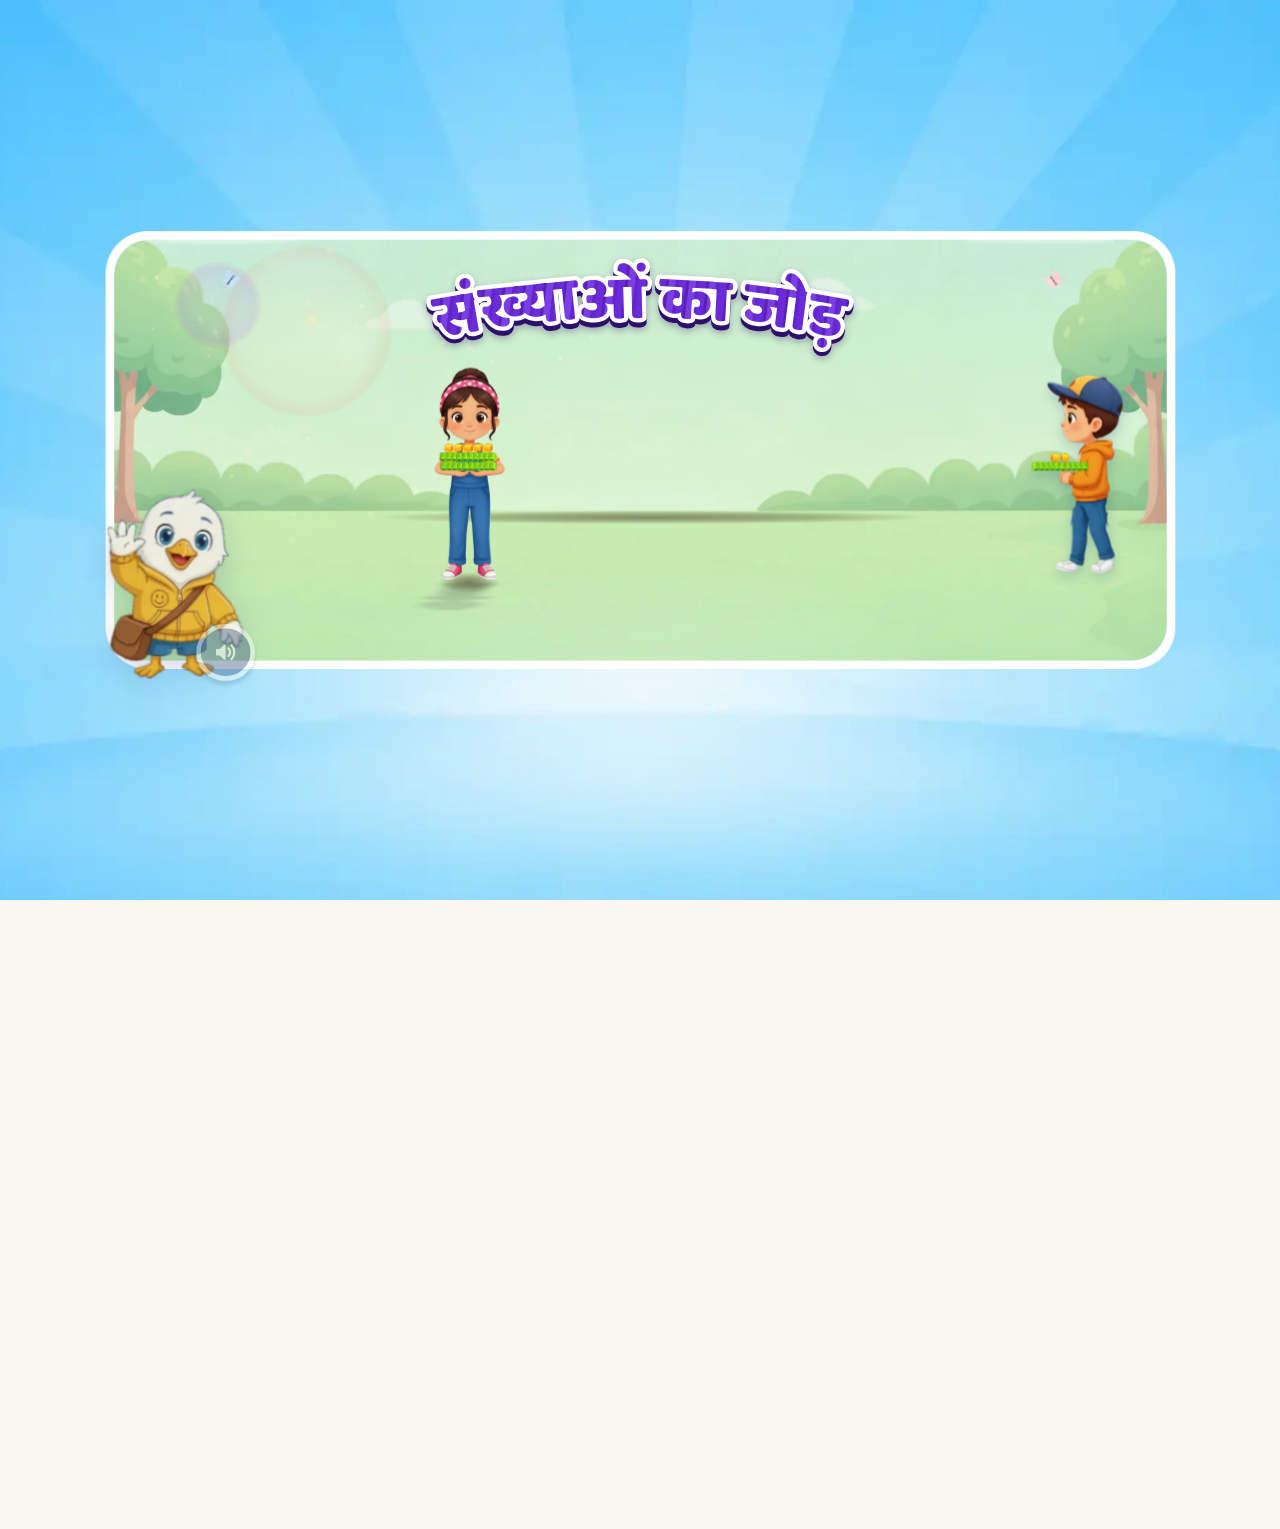
==== commit 215c332a: "matches transition and end screen with my previous file" ====
--- a/MTG2A01_L03_S03.html
+++ b/MTG2A01_L03_S03.html
@@ -12,7 +12,7 @@
      request, so without this the very first paint is unstyled. This inline rule
      lands the loader's own colour on the first frame. -->
 <style>html,body{background:#FFFFFF;margin:0;}</style>
-<link rel="stylesheet" href="style.css?v=20261102h">
+<link rel="stylesheet" href="style.css?v=20261102k">
 <!-- [loading] the landing's own files start downloading with the page, alongside style.css - not only once app.js has
      arrived and asked for them (the boot loader waits for exactly these: app.js Assets, CRIT). http(s) only: on
      file:// a preload of a fetch() fails, and local files need no head start. -->
@@ -115,9 +115,9 @@
     <div class="confetti" id="confetti"></div>
     <div class="end-title" id="endTitle"></div>
     <div class="end-subtitle" id="endSubtitle"></div>
-    <img class="end-mascot" data-src="assets/last_swifty_still.webp" alt="Swiftee"
+    <img class="end-mascot" data-src="assets/gif/sw_lg_celebrating_anim.webp" alt="Swiftee"
          onerror="this.replaceWith(Object.assign(document.createElement('span'),{className:'end-mascot',textContent:'🎉'}))">
-    <button class="end-btn" id="endBtn">आगे बढ़ें →</button>
+    <button class="end-btn" id="endBtn" aria-label="आगे बढ़ें"></button>
   </div>
 
   <!-- DEV VALIDATOR BANNER -->
@@ -1194,6 +1194,6 @@
 
 <!-- ============ ENGINE ============ -->
 <script src="swiftpal-bridge.js"></script>   <!-- [QA 01] host bridge: Android / iOS / web - must load before app.js -->
-<script src="app.js?v=20261102h"></script>
+<script src="app.js?v=20261102k"></script>
 </body>
 </html>
--- a/style.css
+++ b/style.css
@@ -338,7 +338,8 @@
 /* [end swifty] as hindi-game-gender-identify: 330 px, and no shadow ([H11-193]: his open arms reach the picture's edges,
    so a drop-shadow was cut by its box and showed as a faint rectangle behind him) */
 .end-mascot,.end-screen .end-mascot{width:330px !important;}
-.end-screen .end-mascot{filter:none !important;}
+/* (user 2026-11-02 "does not match my file3": HI02H11_L02_S02's own drop-shadow under the cheering Swiftee is back -
+   .end-mascot's filter, as there; the earlier filter:none override removed) */
 .end-screen.show{display:flex;}
 .end-title{z-index:3;font-family:var(--font-hi);font-weight:800;font-size:44px;color:#0B3D8C;text-align:center;max-width:78%;line-height:1.25;text-shadow:0 2px 0 rgba(255,255,255,.7);animation:endPop .5s cubic-bezier(.34,1.5,.6,1);}
 .end-title:empty{display:none;}
@@ -2073,8 +2074,8 @@
 @keyframes pvBtnPop{0%{scale:1;}35%{scale:1.2;}60%{scale:.93;}80%{scale:1.05;}100%{scale:1;}}
 .pv-src.pv-pop,.pv-make.pv-pop{animation:pvBtnPop .6s cubic-bezier(.34,1.3,.5,1) both;}
 .pv-src.pulse,.pv-make.pulse,
-.nav-btn.active,.stage .nav-btn.active,
-.end-btn.show{animation:pvBtnPop .6s cubic-bezier(.34,1.3,.5,1) both,pvBtnPulse 1.15s cubic-bezier(.34,.62,.3,1) .6s infinite;}
+.nav-btn.active,.stage .nav-btn.active{animation:pvBtnPop .6s cubic-bezier(.34,1.3,.5,1) both,pvBtnPulse 1.15s cubic-bezier(.34,.62,.3,1) .6s infinite;}
+/* (the end screen's arrow: HI02H11_L02_S02's - one hintPop as it comes, no pulse after - user 2026-11-02) */
 .nav-btn.active:active,.stage .nav-btn.active:active{animation:none;}
 @media (prefers-reduced-motion:reduce){
   .pv-src.pv-pop,.pv-make.pv-pop,.pv-src.pulse,.pv-make.pulse,.nav-btn.active,.stage .nav-btn.active,.end-btn.show{animation:none;scale:1;}
@@ -2577,4 +2578,17 @@
 /* QA checklist (user 2026-11-02): the title screen's standard speaker button - 70px (its middle where the 58px one's was),
    and DISABLED while the greeting speaks: greyish, not tappable; itself again when the line ends (.playing: setPlaying) */
 .sg-vo{width:70px;height:70px;left:90px;bottom:-22px;}
-.sg-vo.playing{pointer-events:none;cursor:default;filter:grayscale(.85) brightness(1.05);opacity:.6;}
+/* File4 (MTG2A04_L01_S01, user 2026-11-02 "use the same ... buttons"):
+   - THE SPEAKER BUTTONS are disabled while a clip plays, and look it (its r73 / round 20): the title screen's, the card's
+     and the header's - and once the page is solved (body.spk-done), until the next page
+   - THE COVER'S PLAY BUTTON: once the greeting is over it pops in (ltPlayIn) and pulses as long as it waits (ltPlayPulse -
+     a plain scale, no ring, no glow) - its r98-r103 */
+body.vo-busy .audio-chip,body.vo-busy .tut-audio,body.vo-busy .sg-vo,
+body.spk-done .audio-chip,body.spk-done .tut-audio,body.spk-done .sg-vo{pointer-events:none !important;opacity:.45;filter:grayscale(.75);}
+.audio-chip,.tut-audio,.sg-vo{transition:opacity .25s ease,filter .25s ease;}
+@keyframes ltPlayPulse{0%,100%{transform:translateX(-50%) scale(1);}50%{transform:translateX(-50%) scale(1.09);}}
+@keyframes ltPlayIn{0%{opacity:0;transform:translateX(-50%) scale(.4);}70%{opacity:1;transform:translateX(-50%) scale(1.06);}100%{opacity:1;transform:translateX(-50%) scale(1);}}
+.sg-btn.sg-btn--play:not(.sg-waiting),.sg-btn.sg-btn--play.sg-pop:not(.sg-waiting),.sg-btn.sg-btn--play.idle-pulse:not(.sg-waiting){
+  animation:ltPlayIn .45s cubic-bezier(.34,1.4,.6,1) both,ltPlayPulse 1.3s ease-in-out .45s infinite;}
+.sg-btn.sg-btn--play:not(.sg-waiting):active{animation:none;}
+@media (prefers-reduced-motion:reduce){ .sg-btn.sg-btn--play{animation:none !important;} }
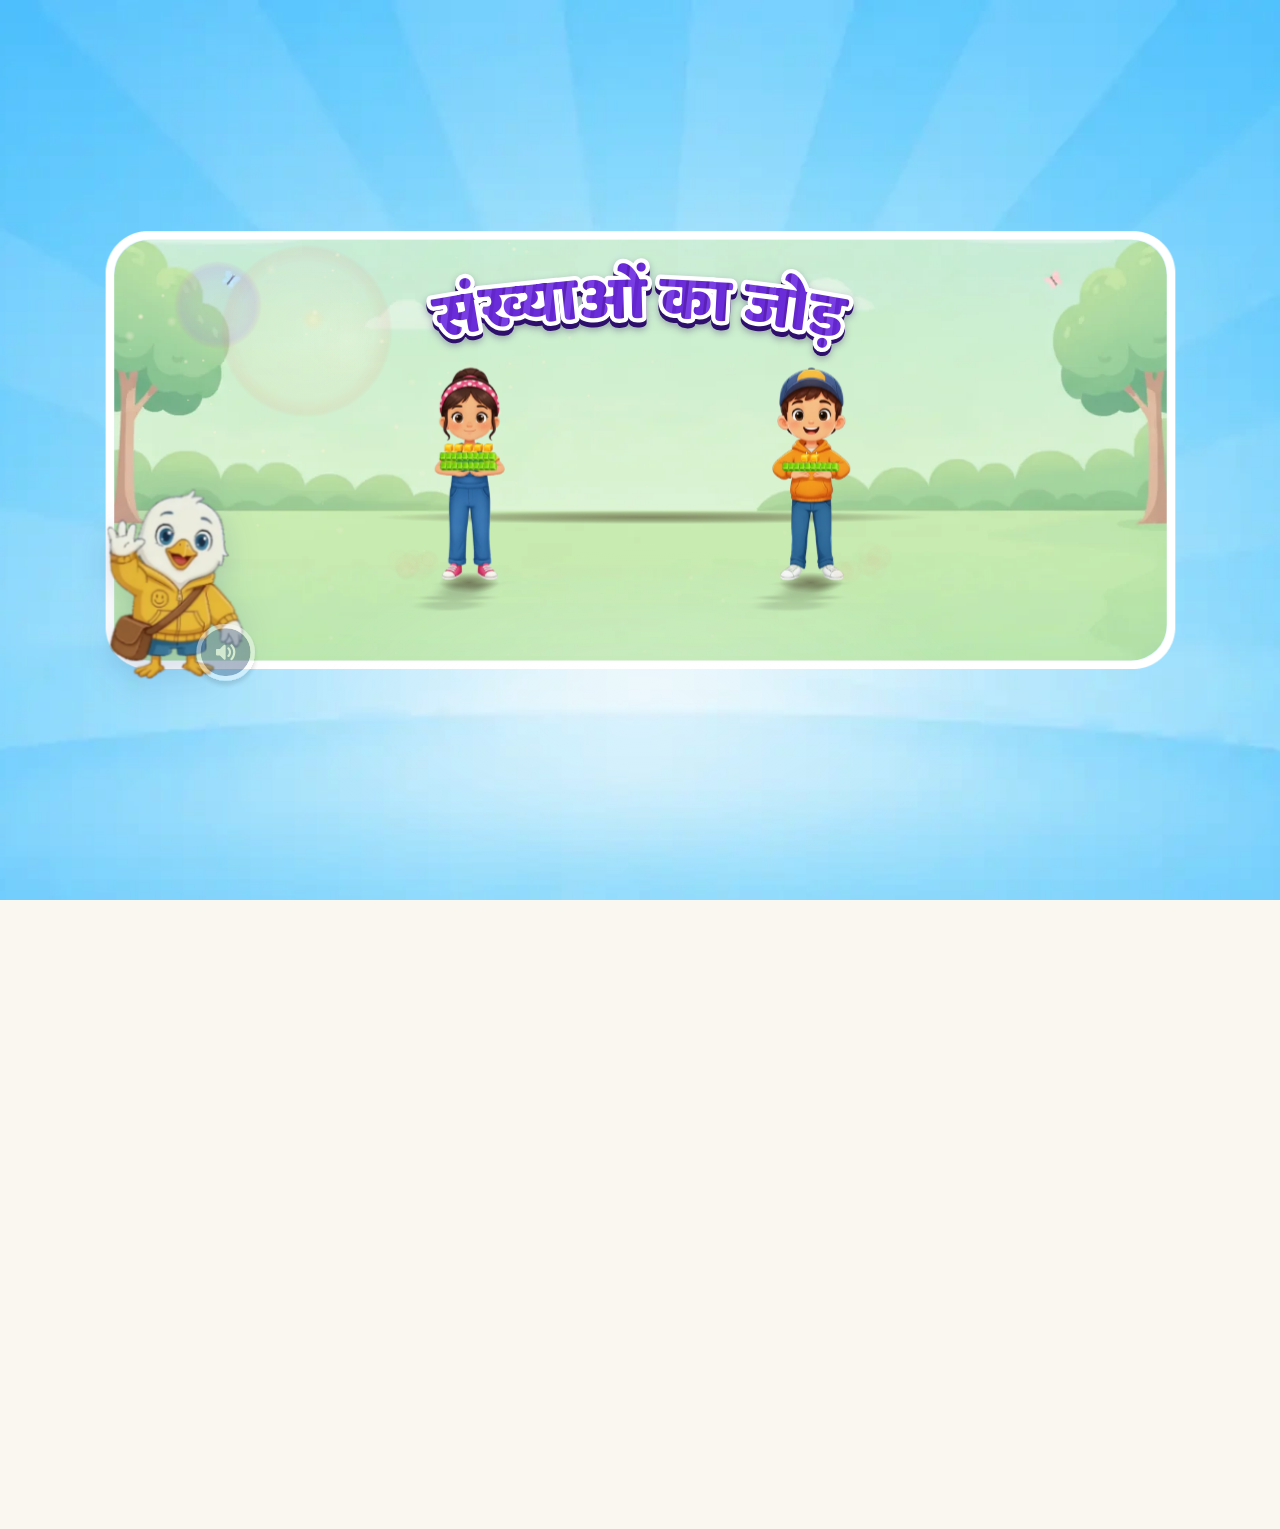
==== commit c8e1f54a: "fixed new issues" ====
--- a/MTG2A01_L03_S03.html
+++ b/MTG2A01_L03_S03.html
@@ -12,7 +12,7 @@
      request, so without this the very first paint is unstyled. This inline rule
      lands the loader's own colour on the first frame. -->
 <style>html,body{background:#FFFFFF;margin:0;}</style>
-<link rel="stylesheet" href="style.css?v=20261102k">
+<link rel="stylesheet" href="style.css?v=20261105e">
 <!-- [loading] the landing's own files start downloading with the page, alongside style.css - not only once app.js has
      arrived and asked for them (the boot loader waits for exactly these: app.js Assets, CRIT). http(s) only: on
      file:// a preload of a fetch() fails, and local files need no head start. -->
@@ -254,9 +254,11 @@
    "vo_gm3_sum2": "assets/voiceover/vo_gm3_sum2.ogg",
    "vo_gm3_sum_late": "assets/voiceover/vo_gm3_sum_late.ogg",
    "vo_gm3_type2": "assets/voiceover/vo_gm3_type2.ogg",
+   "vo_gm3_type3": "assets/voiceover/vo_gm3_type3.ogg",
    "vo_gm4_sum2": "assets/voiceover/vo_gm4_sum2.ogg",
    "vo_gm4_sum_late": "assets/voiceover/vo_gm4_sum_late.ogg",
    "vo_gm4_type2": "assets/voiceover/vo_gm4_type2.ogg",
+   "vo_gm4_type3": "assets/voiceover/vo_gm4_type3.ogg",
    "vo_gm_add3": "assets/voiceover/vo_gm_add3.ogg",
    "vo_gm_again": "assets/voiceover/vo_gm_again.ogg",
    "vo_gm_final2": "assets/voiceover/vo_gm_final2.ogg",
@@ -354,9 +356,11 @@
    "vo_gm3_sum2": "शाबाश! 41 और 30 का जोड़ 71 होता है।",
    "vo_gm3_sum_late": "41 और 30 का जोड़ 71 होता है।",
    "vo_gm3_type2": "अब बिना ब्लॉक्स के जोड़िए। 41 और 30 को जोड़कर सही उत्तर टाइप करिए।",
+   "vo_gm3_type3": "रूमी को 41 और रोहन को 30 ब्लॉक्स मिले हैं। अब बिना ब्लॉक्स के जोड़िए, कुल कितने ब्लॉक्स हुए इन दोनों के पास। फिर सही उत्तर टाइप करिए।",
    "vo_gm4_sum2": "बहुत अच्छे! 62 और 17 का जोड़ 79 होता है।",
    "vo_gm4_sum_late": "62 और 17 का जोड़ 79 होता है।",
    "vo_gm4_type2": "अब 62 और 17 को जोड़िए। सही उत्तर टाइप करिए।",
+   "vo_gm4_type3": "रूमी को 62 और रोहन को 17 ब्लॉक्स मिले हैं। अब बिना ब्लॉक्स के जोड़िए, कुल कितने ब्लॉक्स हुए इन दोनों के पास। फिर सही उत्तर टाइप करिए।",
    "vo_gm_add3": "अब दोनों के ब्लॉक्स जोड़िए।",
    "vo_gm_again": "फिर से करिए।",
    "vo_gm_final2": "शाबाश! आपने रूमी और रोहन की सभी एक्टिविटी पूरी कर दीं!",
@@ -1194,6 +1198,6 @@
 
 <!-- ============ ENGINE ============ -->
 <script src="swiftpal-bridge.js"></script>   <!-- [QA 01] host bridge: Android / iOS / web - must load before app.js -->
-<script src="app.js?v=20261102k"></script>
+<script src="app.js?v=20261105e"></script>
 </body>
 </html>
--- a/style.css
+++ b/style.css
@@ -2592,3 +2592,15 @@
   animation:ltPlayIn .45s cubic-bezier(.34,1.4,.6,1) both,ltPlayPulse 1.3s ease-in-out .45s infinite;}
 .sg-btn.sg-btn--play:not(.sg-waiting):active{animation:none;}
 @media (prefers-reduced-motion:reduce){ .sg-btn.sg-btn--play{animation:none !important;} }
+/* SME 2026-11-05 - the game's sum screen: every number in boxes (a digit each, the "?" boxes' size), all three rows centred
+   so the tens and the ones stand in one column each */
+.gm-lab .gm-nums .gm-d{border:3px solid #B9A2EE;background:#fff;color:#3A2370;}
+.gm-lab .gm-nums.gm-say .gm-d{border-color:#F0A800;}
+/* the table's rods: their ten cubes' joins a little stronger (they read as cubes, not a bar) */
+.gm-box-t .bx-t{background:repeating-linear-gradient(to bottom,#8BE653 0,#72D43C calc(var(--g) - 3px),#2F7D14 calc(var(--g) - 3px),#2F7D14 var(--g));}
+/* (the "+" of the second row was behind its first box: all three rows' boxes a little right - still one column - and the
+   "+" in the room left of them) */
+.gm-lab.gm-lab-sum{padding-left:34px;}
+.gm-lab.gm-lab-sum .gm-plus{left:8px;z-index:1;}
+/* the game's activities 3-4: the children's round faces beside their numbers (user + SME 2026-11-05) */
+.gm-kidface{border-radius:50%;border:4px solid #fff;background:#fff;box-shadow:0 4px 10px rgba(60,20,120,.25);object-fit:cover;z-index:5;pointer-events:none !important;}
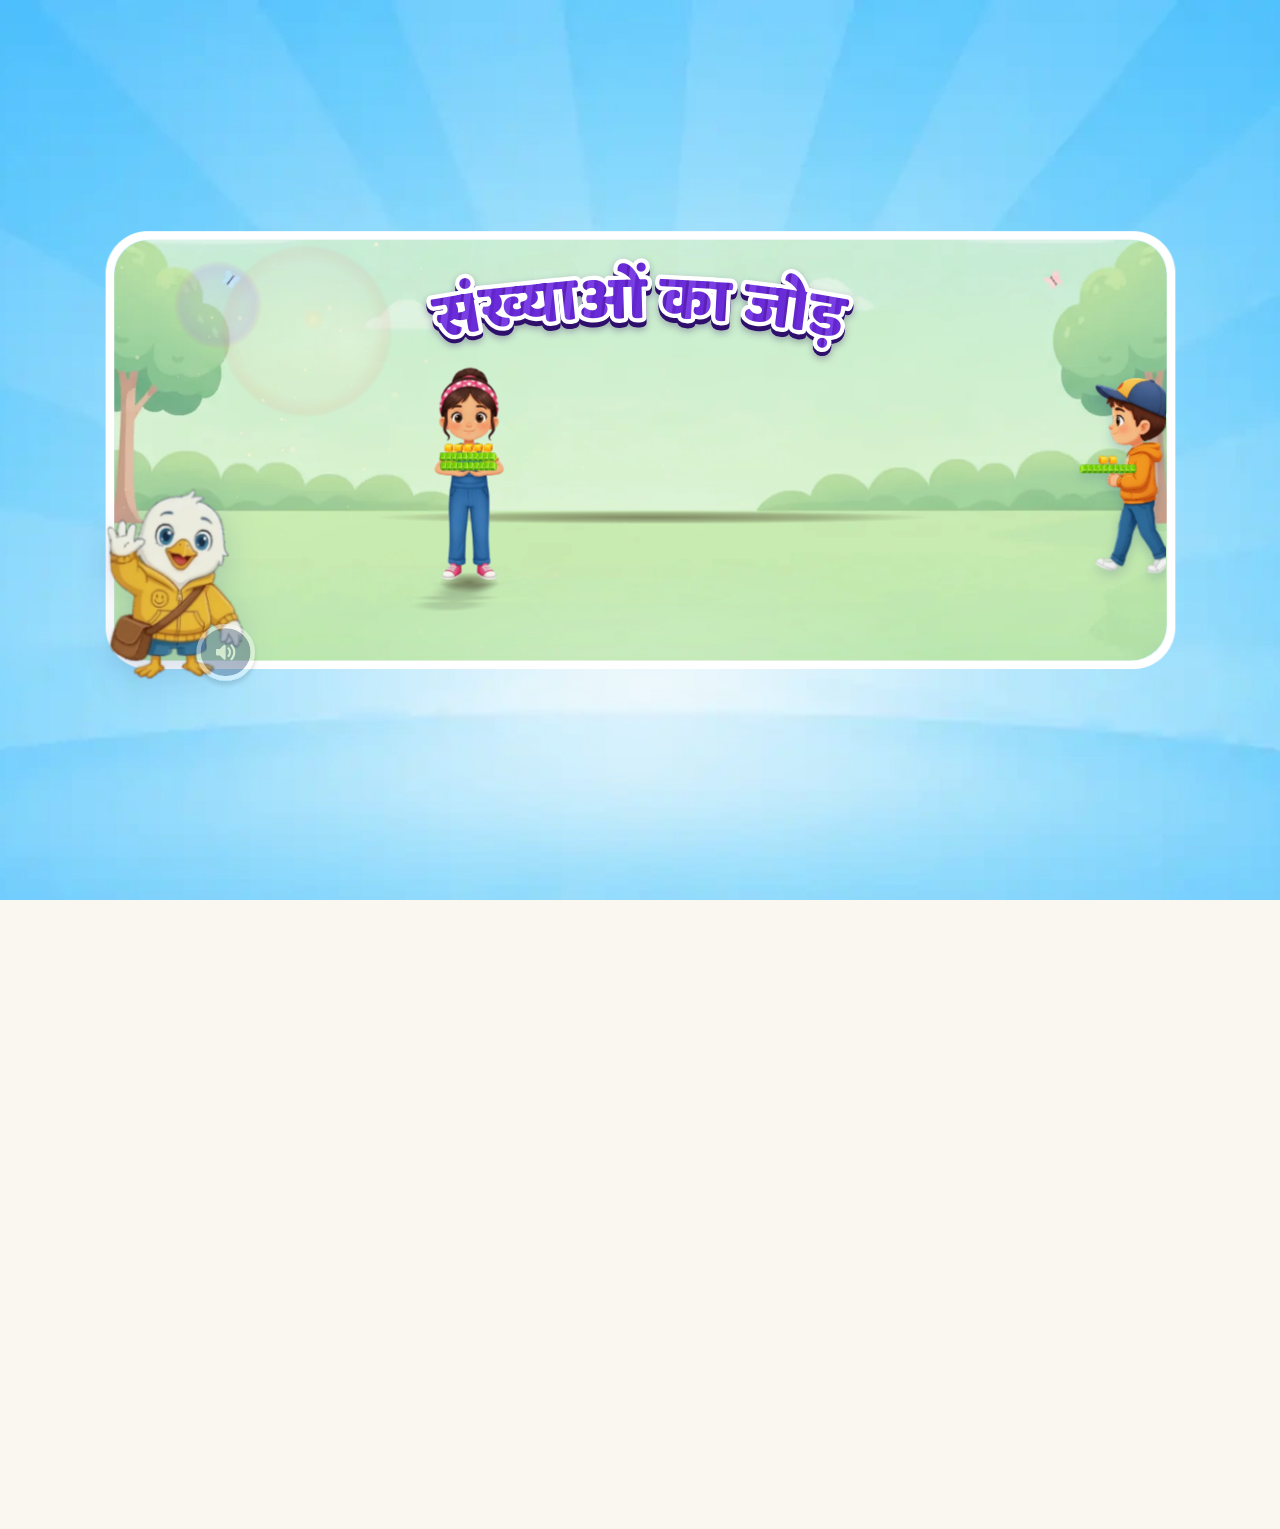
==== commit 34fa4334: "fixed keypad issue" ====
--- a/MTG2A01_L03_S03.html
+++ b/MTG2A01_L03_S03.html
@@ -12,7 +12,7 @@
      request, so without this the very first paint is unstyled. This inline rule
      lands the loader's own colour on the first frame. -->
 <style>html,body{background:#FFFFFF;margin:0;}</style>
-<link rel="stylesheet" href="style.css?v=20261105e">
+<link rel="stylesheet" href="style.css?v=20261105g">
 <!-- [loading] the landing's own files start downloading with the page, alongside style.css - not only once app.js has
      arrived and asked for them (the boot loader waits for exactly these: app.js Assets, CRIT). http(s) only: on
      file:// a preload of a fetch() fails, and local files need no head start. -->
@@ -512,6 +512,7 @@
     "a": 23,
     "b": 14,
     "demo": true,
+    "idle_hand": true,
     "cues": {
      "r1": {
       "t": 0.336,
@@ -623,6 +624,7 @@
     "b": 25,
     "build": true,
     "answer": "none",
+    "idle_hand": true,
     "cues": {
      "r1": {
       "t": 0.186,
@@ -1198,6 +1200,6 @@
 
 <!-- ============ ENGINE ============ -->
 <script src="swiftpal-bridge.js"></script>   <!-- [QA 01] host bridge: Android / iOS / web - must load before app.js -->
-<script src="app.js?v=20261105e"></script>
+<script src="app.js?v=20261105g"></script>
 </body>
 </html>
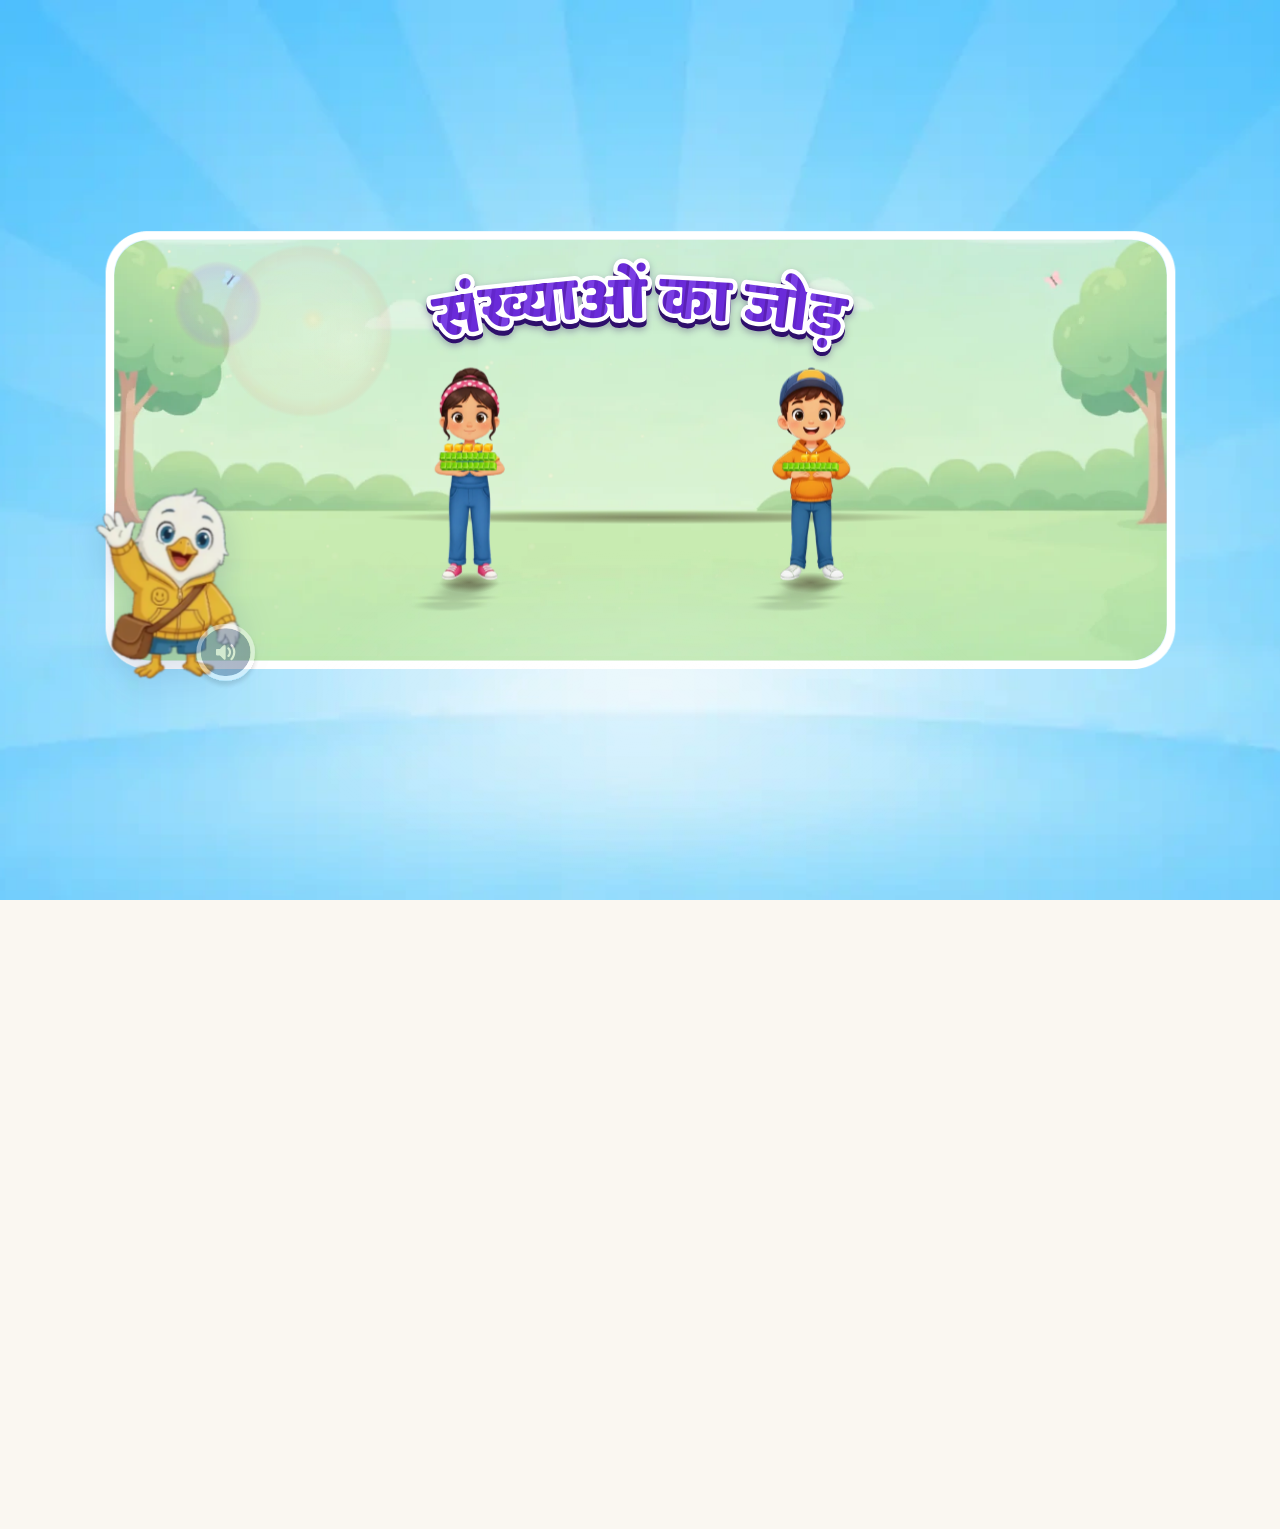
==== commit f915745f: "added VOs" ====
--- a/MTG2A01_L03_S03.html
+++ b/MTG2A01_L03_S03.html
@@ -12,7 +12,7 @@
      request, so without this the very first paint is unstyled. This inline rule
      lands the loader's own colour on the first frame. -->
 <style>html,body{background:#FFFFFF;margin:0;}</style>
-<link rel="stylesheet" href="style.css?v=20261105g">
+<link rel="stylesheet" href="style.css?v=20261106a">
 <!-- [loading] the landing's own files start downloading with the page, alongside style.css - not only once app.js has
      arrived and asked for them (the boot loader waits for exactly these: app.js Assets, CRIT). http(s) only: on
      file:// a preload of a fetch() fails, and local files need no head start. -->
@@ -178,12 +178,12 @@
   "b": 12,
   "beats": {
    "glide": 0.28,
-   "drop": 1.3,
-   "a": 2.58,
-   "b": 2.99,
-   "q": 3.81,
-   "cheer": 4.28,
-   "end": 4.89
+   "drop": 1.44,
+   "a": 2.9,
+   "b": 3.37,
+   "q": 4.29,
+   "cheer": 4.83,
+   "end": 5.52
   }
  },
  "skill_description_hi": "दो अंकों की दो संख्याओं को ऊपर-नीचे लिखकर (बिना हासिल के) जोड़ता है: पहले इकाई, फिर दहाई।",
@@ -451,35 +451,35 @@
      "names": {
       "a": [
        [
-        0.049,
+        0.043,
         "akash"
        ],
        [
-        0.124,
+        0.12,
         "moni"
        ]
       ],
       "b": [
        [
-        0.058,
+        0.055,
         "akash"
        ],
        [
-        0.504,
+        0.505,
         "moni"
        ]
       ]
      },
      "b": {
-      "a": 0.211,
-      "b": 0.658
+      "a": 0.209,
+      "b": 0.66
      },
      "a": {
       "bld": 0.436
      },
      "ask": {
-      "p": 0.352,
-      "q": 0.524
+      "p": 0.351,
+      "q": 0.525
      }
     }
    }
@@ -515,36 +515,36 @@
     "idle_hand": true,
     "cues": {
      "r1": {
-      "t": 0.336,
-      "o": 0.6
+      "t": 0.335,
+      "o": 0.601
      },
      "r2": {
-      "t": 0.455,
-      "o": 0.667
+      "t": 0.456,
+      "o": 0.673
      },
      "go": {
       "p": 0.376,
       "s": 0.689
      },
      "o_sum": {
-      "a": 0.069,
-      "b": 0.299,
-      "s": 0.72
+      "a": 0.055,
+      "b": 0.293,
+      "s": 0.731
      },
      "t_sum": {
-      "a": 0.065,
-      "b": 0.297,
-      "s": 0.723
+      "a": 0.053,
+      "b": 0.293,
+      "s": 0.732
      },
      "total": {
-      "t": 0.293,
-      "o": 0.507,
-      "n": 0.837
+      "t": 0.291,
+      "o": 0.508,
+      "n": 0.841
      },
      "done": {
-      "a": 0.181,
-      "b": 0.344,
-      "n": 0.653
+      "a": 0.178,
+      "b": 0.342,
+      "n": 0.656
      }
     }
    }
@@ -577,24 +577,24 @@
      "names": {
       "tot": [
        [
-        0.055,
+        0.063,
         "akash"
        ],
        [
-        0.189,
+        0.195,
         "moni"
        ]
       ]
      },
      "eq": {
-      "a": 0.085,
-      "op": 0.275,
-      "b": 0.393,
-      "eq": 0.582,
-      "n": 0.725
+      "a": 0.074,
+      "op": 0.269,
+      "b": 0.392,
+      "eq": 0.587,
+      "n": 0.734
      },
      "tot": {
-      "n": 0.576
+      "n": 0.573
      }
     }
    }
@@ -627,38 +627,38 @@
     "idle_hand": true,
     "cues": {
      "r1": {
-      "t": 0.186,
+      "t": 0.185,
       "o": 0.331,
       "x": 0.512
      },
      "r2": {
-      "t": 0.191,
-      "o": 0.333,
-      "x": 0.511
+      "t": 0.185,
+      "o": 0.33,
+      "x": 0.513
      },
      "go": {
-      "p": 0.376,
-      "s": 0.687
+      "p": 0.374,
+      "s": 0.693
      },
      "o_sum": {
-      "a": 0.07,
-      "b": 0.294,
-      "s": 0.723
+      "a": 0.056,
+      "b": 0.288,
+      "s": 0.734
      },
      "t_sum": {
-      "a": 0.069,
-      "b": 0.294,
-      "s": 0.724
+      "a": 0.062,
+      "b": 0.291,
+      "s": 0.73
      },
      "total": {
-      "t": 0.295,
-      "o": 0.506,
-      "n": 0.831
+      "t": 0.291,
+      "o": 0.508,
+      "n": 0.84
      },
      "correct": {
-      "a": 0.172,
-      "b": 0.34,
-      "n": 0.661
+      "a": 0.174,
+      "b": 0.341,
+      "n": 0.659
      }
     }
    }
@@ -694,21 +694,21 @@
     ],
     "cues": {
      "prompt": {
-      "p": 0.662
+      "p": 0.671
      },
      "correct": {
-      "a": 0.209,
+      "a": 0.206,
       "b": 0.409,
-      "n": 0.7
+      "n": 0.704
      },
      "correct_late": {
-      "a": 0.08,
-      "b": 0.311,
-      "n": 0.645
+      "a": 0.061,
+      "b": 0.304,
+      "n": 0.657
      },
      "h2": {
       "t": 0.402,
-      "o": 0.645
+      "o": 0.648
      }
     }
    }
@@ -744,21 +744,21 @@
     ],
     "cues": {
      "prompt": {
-      "p": 0.653
+      "p": 0.661
      },
      "correct": {
-      "a": 0.212,
+      "a": 0.206,
       "b": 0.409,
-      "n": 0.697
+      "n": 0.703
      },
      "correct_late": {
-      "a": 0.082,
-      "b": 0.311,
-      "n": 0.645
+      "a": 0.084,
+      "b": 0.312,
+      "n": 0.644
      },
      "h2": {
-      "t": 0.403,
-      "o": 0.642
+      "t": 0.401,
+      "o": 0.654
      }
     }
    }
@@ -796,14 +796,14 @@
       "p": 0.425
      },
      "correct": {
-      "a": 0.208,
+      "a": 0.206,
       "b": 0.409,
-      "n": 0.701
+      "n": 0.703
      },
      "correct_late": {
-      "a": 0.081,
-      "b": 0.311,
-      "n": 0.645
+      "a": 0.079,
+      "b": 0.31,
+      "n": 0.646
      },
      "h2": {
       "t": 0.403,
@@ -838,20 +838,20 @@
     ],
     "cues": {
      "h1": {
-      "ao": 0.226,
+      "ao": 0.224,
       "bo": 0.36,
       "at": 0.484,
-      "bt": 0.618
+      "bt": 0.62
      },
      "correct": {
-      "a": 0.207,
+      "a": 0.205,
       "b": 0.409,
-      "n": 0.703
+      "n": 0.705
      },
      "correct_late": {
-      "a": 0.089,
-      "b": 0.314,
-      "n": 0.641
+      "a": 0.081,
+      "b": 0.311,
+      "n": 0.645
      }
     }
    }
@@ -879,20 +879,20 @@
     "answer": "numpad",
     "cues": {
      "h1": {
-      "ao": 0.217,
-      "bo": 0.345,
+      "ao": 0.213,
+      "bo": 0.344,
       "at": 0.463,
-      "bt": 0.591
+      "bt": 0.594
      },
      "correct": {
-      "a": 0.208,
-      "b": 0.409,
-      "n": 0.701
+      "a": 0.204,
+      "b": 0.408,
+      "n": 0.705
      },
      "correct_late": {
-      "a": 0.086,
-      "b": 0.313,
-      "n": 0.642
+      "a": 0.085,
+      "b": 0.312,
+      "n": 0.643
      }
     }
    }
@@ -920,20 +920,20 @@
     "answer": "numpad",
     "cues": {
      "h1": {
-      "ao": 0.216,
-      "bo": 0.345,
-      "at": 0.463,
-      "bt": 0.592
+      "ao": 0.211,
+      "bo": 0.343,
+      "at": 0.464,
+      "bt": 0.595
      },
      "correct": {
-      "a": 0.205,
+      "a": 0.209,
       "b": 0.409,
-      "n": 0.704
+      "n": 0.7
      },
      "correct_late": {
-      "a": 0.088,
-      "b": 0.313,
-      "n": 0.641
+      "a": 0.071,
+      "b": 0.307,
+      "n": 0.651
      }
     }
    }
@@ -963,10 +963,10 @@
     "done1": "vo_gm1_sum",
     "intro2": "vo_gm2_meet3",
     "done2": "vo_gm2_sum2",
-    "type3": "vo_gm3_type2",
+    "type3": "vo_gm3_type3",
     "done3": "vo_gm3_sum2",
     "late3": "vo_gm3_sum_late",
-    "type4": "vo_gm4_type2",
+    "type4": "vo_gm4_type3",
     "done4": "vo_gm4_sum2",
     "late4": "vo_gm4_sum_late"
    },
@@ -1029,45 +1029,45 @@
     ],
     "cues": {
      "intro1": {
-      "a": 0.39,
+      "a": 0.389,
       "b": 0.502
      },
      "ok_a1": {
-      "swap": 0.249
+      "swap": 0.246
      },
      "done1": {
-      "a": 0.199,
+      "a": 0.198,
       "b": 0.382,
-      "n": 0.682
+      "n": 0.684
      },
      "intro2": {
       "a": 0.13,
       "b": 0.293
      },
      "done2": {
-      "a": 0.272,
+      "a": 0.27,
       "b": 0.438,
-      "n": 0.711
+      "n": 0.714
      },
      "done3": {
-      "a": 0.196,
-      "b": 0.376,
-      "n": 0.638
+      "a": 0.192,
+      "b": 0.375,
+      "n": 0.642
      },
      "late3": {
-      "a": 0.073,
-      "b": 0.281,
-      "n": 0.584
+      "a": 0.078,
+      "b": 0.283,
+      "n": 0.582
      },
      "done4": {
-      "a": 0.254,
+      "a": 0.256,
       "b": 0.423,
-      "n": 0.668
+      "n": 0.667
      },
      "late4": {
-      "a": 0.081,
-      "b": 0.285,
-      "n": 0.581
+      "a": 0.069,
+      "b": 0.28,
+      "n": 0.586
      }
     }
    }
@@ -1190,9 +1190,9 @@
    }
   },
   "track": {
-   "bits": "0000000000000000001100001110000110011111000011100000000000000000011000001110000011100000111111100001110000011111000000000000000000",
+   "bits": "0000000000001110000011000000000011110000011111111111111000111111111110000000001100111111000000000111001111111110001111110000111000001111000000000000000000",
    "step_ms": 25,
-   "ms": 3252
+   "ms": 3860
   }
  }
 }
@@ -1200,6 +1200,6 @@
 
 <!-- ============ ENGINE ============ -->
 <script src="swiftpal-bridge.js"></script>   <!-- [QA 01] host bridge: Android / iOS / web - must load before app.js -->
-<script src="app.js?v=20261105g"></script>
+<script src="app.js?v=20261106a"></script>
 </body>
 </html>
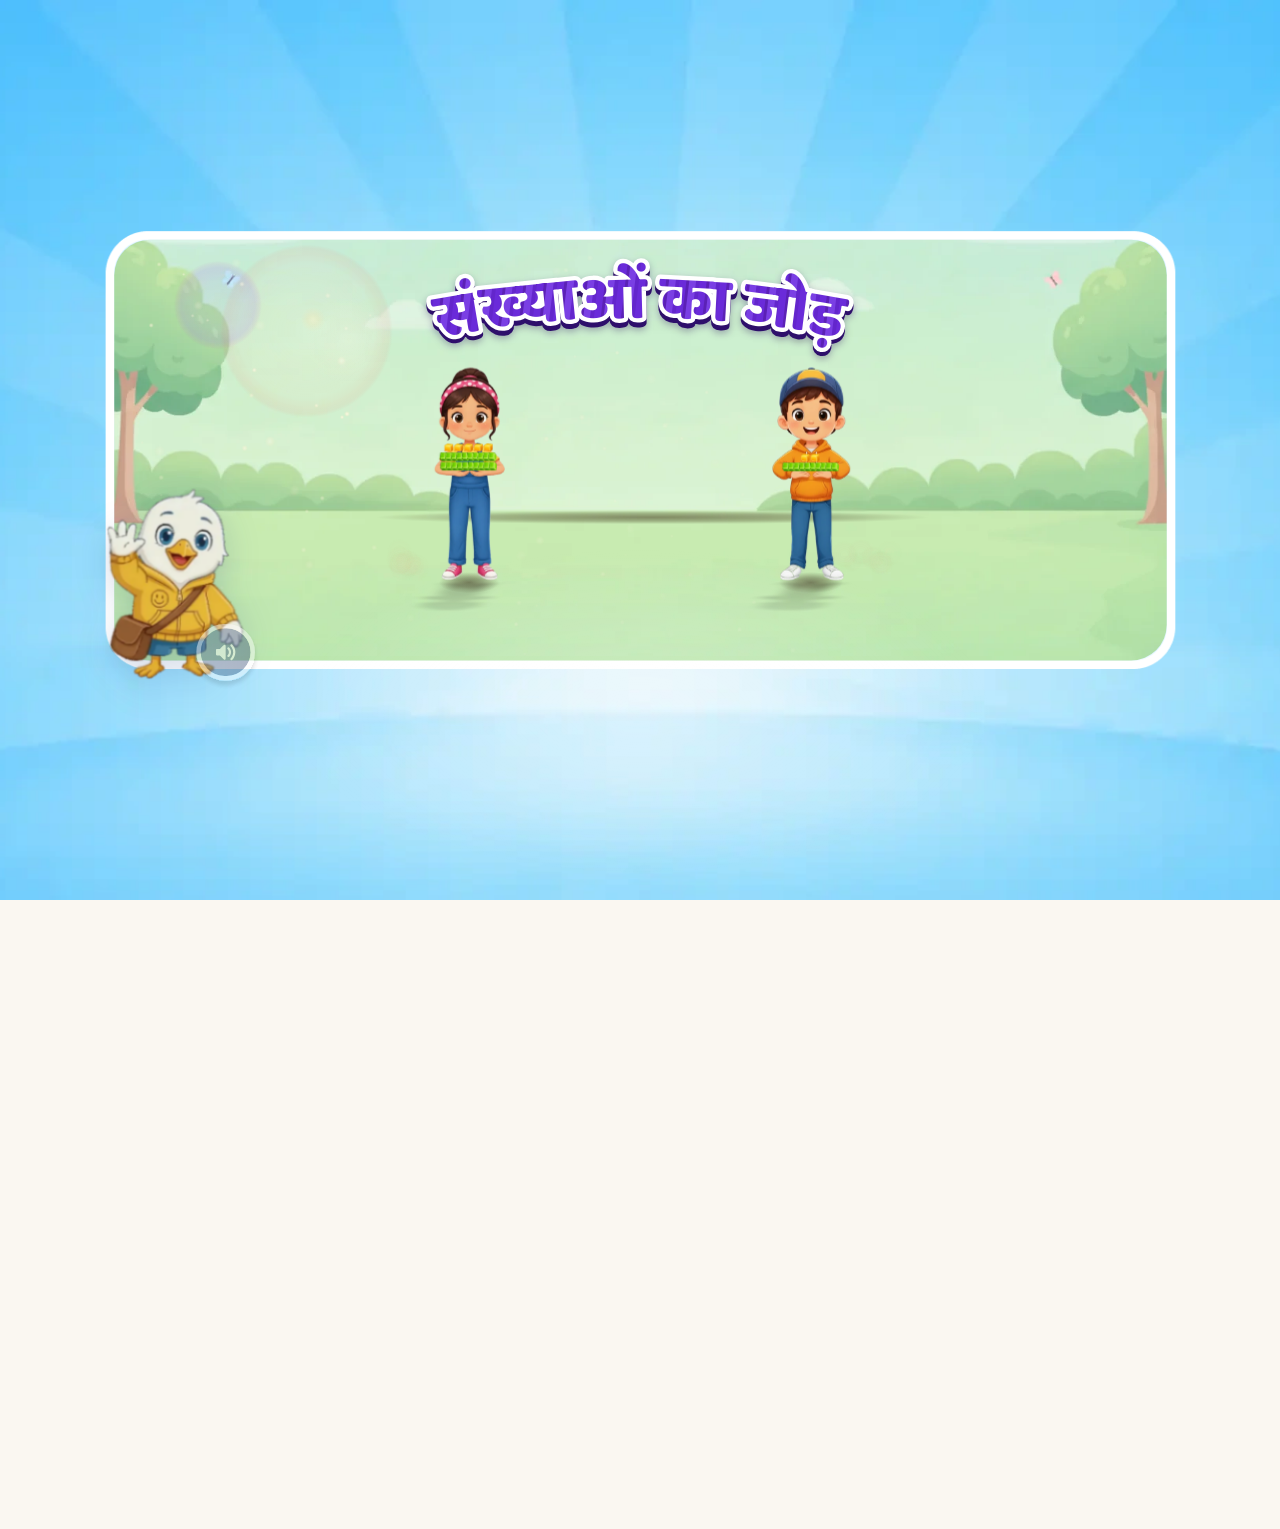
==== commit b23eebec: "moved the keypad little downwards" ====
--- a/MTG2A01_L03_S03.html
+++ b/MTG2A01_L03_S03.html
@@ -12,7 +12,7 @@
      request, so without this the very first paint is unstyled. This inline rule
      lands the loader's own colour on the first frame. -->
 <style>html,body{background:#FFFFFF;margin:0;}</style>
-<link rel="stylesheet" href="style.css?v=20261106a">
+<link rel="stylesheet" href="style.css?v=20261106d">
 <!-- [loading] the landing's own files start downloading with the page, alongside style.css - not only once app.js has
      arrived and asked for them (the boot loader waits for exactly these: app.js Assets, CRIT). http(s) only: on
      file:// a preload of a fetch() fails, and local files need no head start. -->
@@ -1200,6 +1200,6 @@
 
 <!-- ============ ENGINE ============ -->
 <script src="swiftpal-bridge.js"></script>   <!-- [QA 01] host bridge: Android / iOS / web - must load before app.js -->
-<script src="app.js?v=20261106a"></script>
+<script src="app.js?v=20261106d"></script>
 </body>
 </html>
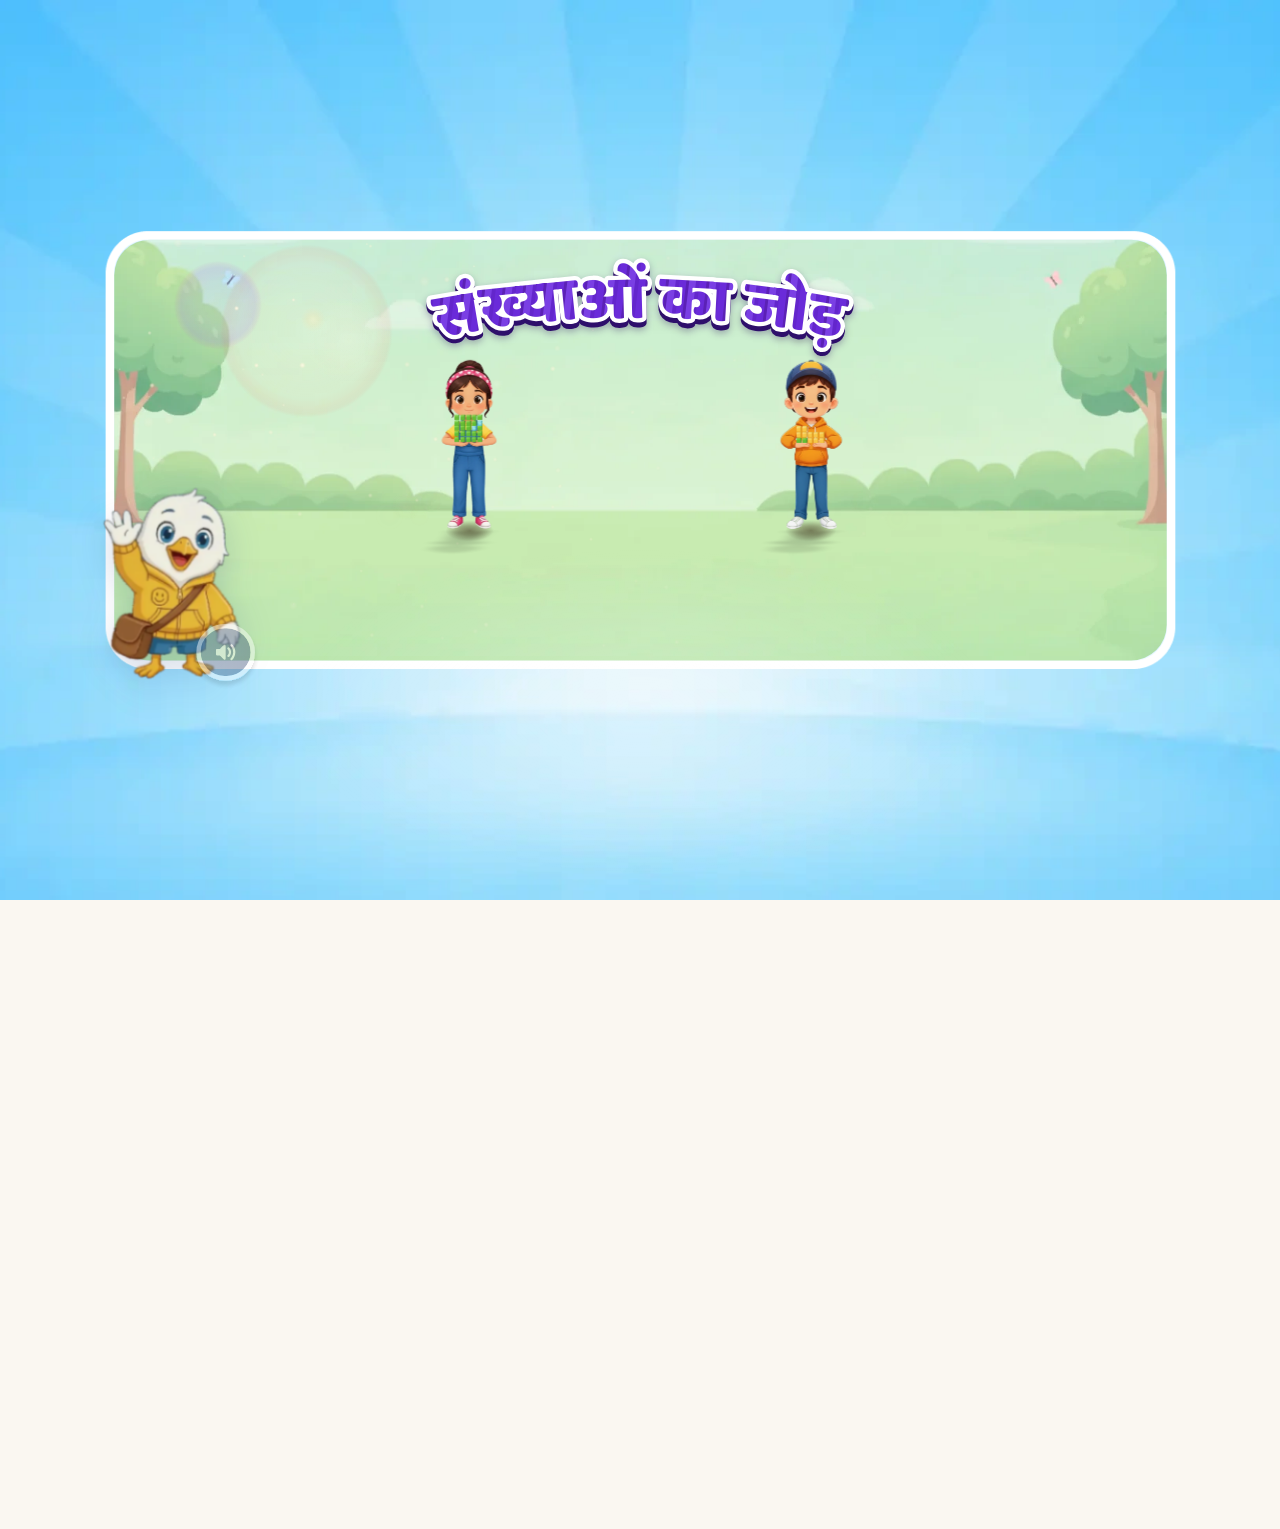
==== commit 1cfc7080: "enhanced game part and cover page" ====
--- a/MTG2A01_L03_S03.html
+++ b/MTG2A01_L03_S03.html
@@ -12,7 +12,7 @@
      request, so without this the very first paint is unstyled. This inline rule
      lands the loader's own colour on the first frame. -->
 <style>html,body{background:#FFFFFF;margin:0;}</style>
-<link rel="stylesheet" href="style.css?v=20261106d">
+<link rel="stylesheet" href="style.css?v=20261112i">
 <!-- [loading] the landing's own files start downloading with the page, alongside style.css - not only once app.js has
      arrived and asked for them (the boot loader waits for exactly these: app.js Assets, CRIT). http(s) only: on
      file:// a preload of a fetch() fails, and local files need no head start. -->
@@ -184,7 +184,8 @@
    "q": 4.29,
    "cheer": 4.83,
    "end": 5.52
-  }
+  },
+  "construct": "castle"
  },
  "skill_description_hi": "दो अंकों की दो संख्याओं को ऊपर-नीचे लिखकर (बिना हासिल के) जोड़ता है: पहले इकाई, फिर दहाई।",
  "phase_distribution": {
@@ -1200,6 +1201,6 @@
 
 <!-- ============ ENGINE ============ -->
 <script src="swiftpal-bridge.js"></script>   <!-- [QA 01] host bridge: Android / iOS / web - must load before app.js -->
-<script src="app.js?v=20261106d"></script>
+<script src="app.js?v=20261112i"></script>
 </body>
 </html>
--- a/style.css
+++ b/style.css
@@ -43,6 +43,14 @@
    and the room / yard / fridge door just carries on past the edge. */
 .stage-bleed{position:absolute;left:0;top:0;width:0;height:0;pointer-events:none;}
 .stage-bleed i{position:absolute;left:0;top:0;width:1333px;height:750px;transform-origin:0 0;}
+.stage-bleed .camera-garden-front,.stage-bleed .camera-garden-top{display:none;position:absolute;background-repeat:no-repeat;background-size:100% 100%;}
+.stage-bleed.camera-bleed i{overflow:hidden;}
+.stage-bleed.camera-bleed .camera-garden-front{display:block;left:0;top:var(--camera-front-y);width:1333px;height:var(--camera-front-h);background-image:url("assets/game_meadow.webp");}
+.stage-bleed.camera-bleed .camera-garden-top{display:block;left:var(--camera-top-x);top:var(--camera-top-y);width:var(--camera-top-w);height:var(--camera-top-h);opacity:var(--camera-blend);background-image:url("assets/game_meadow_overhead.svg");}
+.stage-bleed .camera-garden-frame{display:none;position:absolute;inset:0;width:1333px;height:750px;}
+.stage-bleed.camera-frame .camera-garden-front,.stage-bleed.camera-frame .camera-garden-top{display:none;}
+.stage-bleed.camera-frame .camera-garden-frame{display:block;}
+.stage[data-bg="meadow"].camera-bg-top{background-image:url("assets/game_meadow_overhead.svg");}
 .stage-bleed .b-l {transform:scale(var(--scale,1)) translateX(1px) scaleX(-1);}
 .stage-bleed .b-r {transform:scale(var(--scale,1)) translateX(2665px) scaleX(-1);}
 .stage-bleed .b-t {transform:scale(var(--scale,1)) translateY(1px) scaleY(-1);}
@@ -2604,3 +2612,65 @@
 .gm-lab.gm-lab-sum .gm-plus{left:8px;z-index:1;}
 /* the game's activities 3-4: the children's round faces beside their numbers (user + SME 2026-11-05) */
 .gm-kidface{border-radius:50%;border:4px solid #fff;background:#fff;box-shadow:0 4px 10px rgba(60,20,120,.25);object-fit:cover;z-index:5;pointer-events:none !important;}
+
+/* Number-only progress and a collection of finished block models. */
+.gm-journey{left:24px;top:22px;width:244px;box-sizing:border-box;padding:13px 16px;border:3px solid #fff;border-radius:30px;
+  background:#FFF9EDF2;box-shadow:0 4px 0 #A8CA80,0 8px 20px #30552120;z-index:15;pointer-events:none !important;font-family:var(--font-hi);}
+.gm-stops{display:flex;justify-content:space-between;position:relative;}
+.gm-stops::before{content:"";position:absolute;left:16px;right:16px;top:19px;height:4px;background:#DCD0EC;}
+.gm-stop{position:relative;display:flex;align-items:center;justify-content:center;box-sizing:border-box;width:40px;height:40px;border-radius:50%;border:3px solid #D5C7E8;
+  background:#fff;color:#796C8D;font-size:23px;font-weight:800;}
+.gm-stop.current{border-color:#7734D4;color:#6122B8;box-shadow:0 0 0 4px #E9DAFF;}
+.gm-stop.done{border-color:#388E30;background:#4FA838;color:white;}
+.gm-journey-finished{display:none;}
+.pv-stage.gm .gm-camera-view{left:0;top:0;width:1333px;height:750px;z-index:3;pointer-events:none !important;}
+.pv-stage.gm .gm-camera-settled{z-index:0;}
+.gm-kid.gm-guide{width:104px;height:104px;padding:0;border:0;background:none;box-shadow:none;filter:none;}
+.gm-guide img{display:block;width:104px;height:104px;object-fit:cover;border:4px solid white;border-radius:50%;background:white;box-shadow:0 0 0 2px #C8B1E8,0 5px 10px #34531C26;}
+.gm-board.gm-overhead-board{z-index:1;}
+.gm-reward{left:356px;top:78px;width:620px;height:590px;box-sizing:border-box;border:5px solid #fff;border-radius:40px;
+  background:radial-gradient(ellipse at 50% 45%,#FFFFFC,#FFF1D0);box-shadow:0 9px 0 #93B966,0 20px 45px #27471333;z-index:12;text-align:center;font-family:var(--font-hi);color:#4B267A;}
+.gm-reward-title{margin:20px 12px 8px;font-size:40px;font-weight:800;line-height:1.4;}
+.gm-creation{position:relative;width:360px;height:390px;margin:0 auto;pointer-events:none;}
+.gm-project-art{display:block;width:100%;height:100%;object-fit:contain;pointer-events:none;}
+.gm-kid.gm-cheering{transform-origin:50% 90%;animation:gmBuildJoy .95s ease-in-out infinite;}
+.gm-kid.gm-cheering:nth-last-of-type(2){animation-delay:.15s;}
+@keyframes gmBuildJoy{0%,50%,100%{translate:0 0;rotate:0deg;}25%{translate:0 -14px;rotate:-2deg;}75%{translate:0 -10px;rotate:2deg;}}
+.gm-reward-next{display:block;margin:18px auto 0;padding:6px 36px;min-height:60px;border:3px solid #fff;border-radius:32px;background:linear-gradient(#8746E9,#6428BE);
+  box-shadow:0 5px 0 #452080;color:white;font-family:var(--font-hi);font-size:28px;font-weight:800;line-height:1.4;cursor:pointer;}
+.gm-reward-next:hover{background:linear-gradient(#9658F1,#7434CE);}
+.gm-reward-next:active{translate:0 3px;box-shadow:0 2px 0 #452080;}
+.gm-reward-next:focus-visible{outline:4px solid #FFC44C;outline-offset:5px;}
+.gm-reward-next:disabled{opacity:.6;cursor:default;}
+.gm-gallery{left:250px;top:36px;width:833px;height:680px;text-align:center;font-family:var(--font-hi);color:#4B267A;z-index:3;}
+.gm-gallery-title{margin:0 0 18px;font-size:46px;font-weight:800;line-height:1.5;text-shadow:0 2px #fff;}
+.gm-collection{display:grid;grid-template-columns:repeat(2,1fr);gap:18px;}
+.gm-project-card{height:236px;box-sizing:border-box;border:4px solid #fff;border-radius:28px;background:radial-gradient(ellipse at 50% 35%,#FFFFFD,#FFF1D4);
+  box-shadow:0 6px 0 #95B76A,0 12px 24px #26491C26;}
+.gm-project-card .gm-creation{width:310px;height:190px;}
+.gm-project-card h3{margin:0;font-size:27px;line-height:1.4;}
+.gm-gallery > .gm-reward-next{margin-top:22px;position:relative;z-index:10;}
+@media (prefers-reduced-motion:reduce){.gm-kid.gm-cheering{animation:none;}}
+
+.pv-stage.gm.gm-view-overhead .gm-bg{background-image:url('assets/game_meadow_overhead.svg');}
+/* Keypad rounds keep their maths interaction and gain a visible build mission. */
+.gm-mission{left:28px;top:167px;width:330px;height:373px;padding:17px 18px;box-sizing:border-box;border:3px solid #fff;border-radius:30px;
+  background:linear-gradient(145deg,#F8FCFFEE,#E5F2FAEE);box-shadow:0 6px 0 #ABC5D0,0 12px 22px #30552120;color:#4B267A;text-align:center;font-family:var(--font-hi);z-index:4;}
+.gm-mission h3{font-size:29px;line-height:1.4;font-weight:800;}
+.gm-blueprint{display:block;width:276px;height:244px;margin:0 auto;object-fit:contain;opacity:.3;filter:grayscale(1) sepia(.2) hue-rotate(145deg);transition:opacity .35s,filter .35s;}
+.gm-mission-steps{display:flex;justify-content:center;gap:14px;}
+.gm-mission-steps span{min-width:105px;padding:3px 10px;border:2px solid #C8D8E7;border-radius:16px;background:white;color:#8A9BA8;font-size:25px;font-weight:800;line-height:1.4;}
+.gm-mission-steps .active{border-color:#8A50D0;color:#662EB1;box-shadow:0 0 0 3px #E4D7F7;}
+.gm-mission-steps .done{border-color:#9467CB;background:#EEE4FA;color:#6435A0;}
+.gm-mission-ready .gm-mission-steps .done{border-color:#4B9B59;background:#E6F5DF;color:#3A7A37;}
+.gm-mission-entered{box-shadow:0 6px 0 #ABC5D0,0 0 0 4px #FFF2B4;}
+.gm-mission-ready .gm-blueprint{opacity:1;filter:none;}
+/* Cover: the game-style toy bricks form a front-facing house at the feet line. */
+.sgp-build-story > .sgp-bshd,.sgp-front-build > .sgp-bcast{display:none;}
+.sgp-front-ground{position:absolute;width:224px;height:12px;z-index:10;pointer-events:none;background:radial-gradient(ellipse,#477B473D,transparent 70%);border-radius:50%;}
+.sgp-front-piece{pointer-events:none;}
+@media(prefers-reduced-motion:reduce){.gm-blueprint{transition:none;}}
+.sgp-front-door{position:absolute;width:64px;height:44px;z-index:12;pointer-events:none;opacity:0;transition:opacity .4s;}
+.sgp-front-door svg{display:block;width:100%;height:100%;}
+.sgp-front-door.on{opacity:1;}
+@media(prefers-reduced-motion:reduce){.sgp-front-door{transition:none;}}
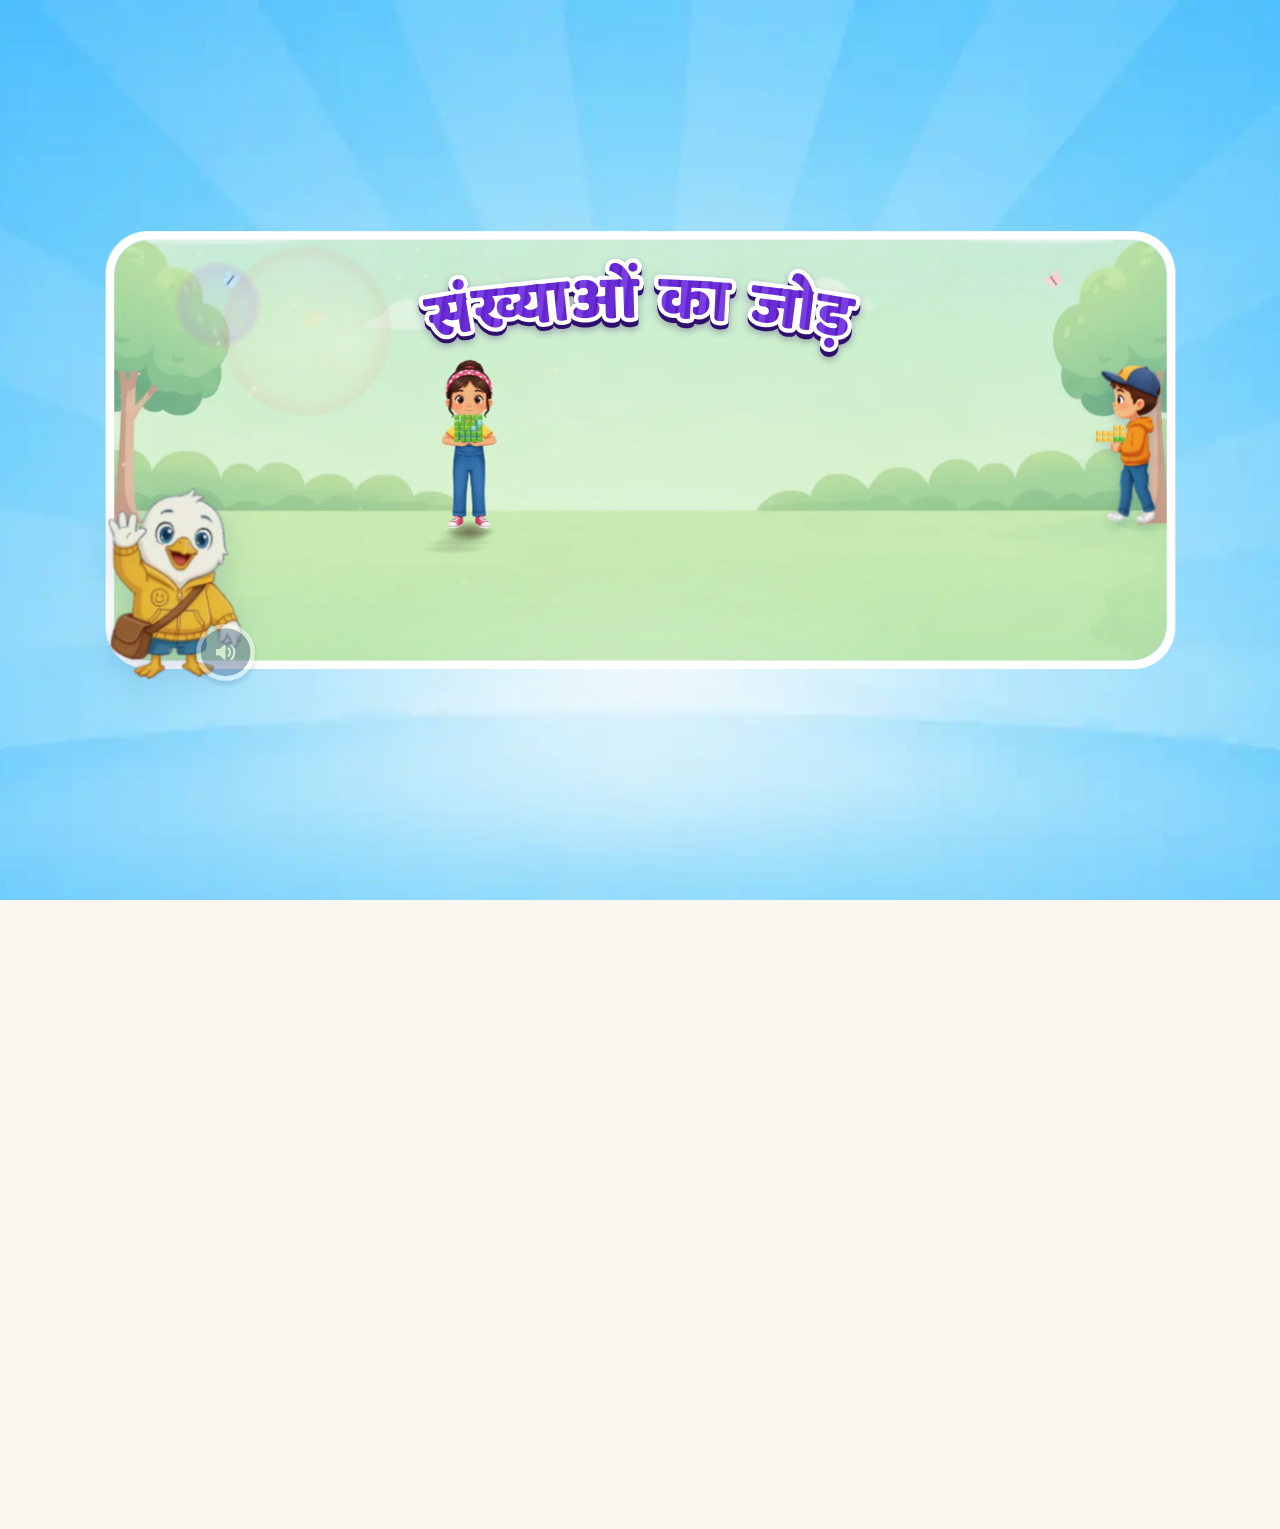
==== commit 6a0e007f: "made common changes of file6" ====
--- a/MTG2A01_L03_S03.html
+++ b/MTG2A01_L03_S03.html
@@ -12,7 +12,7 @@
      request, so without this the very first paint is unstyled. This inline rule
      lands the loader's own colour on the first frame. -->
 <style>html,body{background:#FFFFFF;margin:0;}</style>
-<link rel="stylesheet" href="style.css?v=20261112i">
+<link rel="stylesheet" href="style.css?v=20261120c">
 <!-- [loading] the landing's own files start downloading with the page, alongside style.css - not only once app.js has
      arrived and asked for them (the boot loader waits for exactly these: app.js Assets, CRIT). http(s) only: on
      file:// a preload of a fetch() fails, and local files need no head start. -->
@@ -173,6 +173,7 @@
   "title_paint": "meadow",
   "walk": true,
   "pile": true,
+  "construct": "castle",
   "start_at": 0,
   "a": 25,
   "b": 12,
@@ -184,8 +185,7 @@
    "q": 4.29,
    "cheer": 4.83,
    "end": 5.52
-  },
-  "construct": "castle"
+  }
  },
  "skill_description_hi": "दो अंकों की दो संख्याओं को ऊपर-नीचे लिखकर (बिना हासिल के) जोड़ता है: पहले इकाई, फिर दहाई।",
  "phase_distribution": {
@@ -428,7 +428,7 @@
    "phase": "tutorial",
    "eis": "iconic",
    "type": "STORY_ADD",
-   "prompt_hi": "कुल कितने ब्लॉक्स?",
+   "prompt_hi": "",
    "audio": {
     "a": "vo_t1_a",
     "b": "vo_t1_b",
@@ -879,6 +879,10 @@
     "b": 22,
     "answer": "numpad",
     "cues": {
+     "prompt": {
+      "a": 0.073,
+      "b": 0.283
+     },
      "h1": {
       "ao": 0.213,
       "bo": 0.344,
@@ -920,6 +924,10 @@
     "b": 60,
     "answer": "numpad",
     "cues": {
+     "prompt": {
+      "a": 0.067,
+      "b": 0.282
+     },
      "h1": {
       "ao": 0.211,
       "bo": 0.343,
@@ -1201,6 +1209,6 @@
 
 <!-- ============ ENGINE ============ -->
 <script src="swiftpal-bridge.js"></script>   <!-- [QA 01] host bridge: Android / iOS / web - must load before app.js -->
-<script src="app.js?v=20261112i"></script>
+<script src="app.js?v=20261120c"></script>
 </body>
 </html>
--- a/style.css
+++ b/style.css
@@ -2591,8 +2591,11 @@
      and the header's - and once the page is solved (body.spk-done), until the next page
    - THE COVER'S PLAY BUTTON: once the greeting is over it pops in (ltPlayIn) and pulses as long as it waits (ltPlayPulse -
      a plain scale, no ring, no glow) - its r98-r103 */
-body.vo-busy .audio-chip,body.vo-busy .tut-audio,body.vo-busy .sg-vo,
-body.spk-done .audio-chip,body.spk-done .tut-audio,body.spk-done .sg-vo{pointer-events:none !important;opacity:.45;filter:grayscale(.75);}
+/* (user 2026-11-20, as File6: body.spk-busy - on while a clip plays, off 0.7s after - so the speaker never flashes blue between two
+   lines; .chip-wait - the page still talking between its lines - greys it too) */
+body.spk-busy .audio-chip,body.spk-busy .tut-audio,body.spk-busy .sg-vo,
+body.spk-done .audio-chip,body.spk-done .tut-audio,body.spk-done .sg-vo,
+.audio-chip.chip-wait,.tut-audio.chip-wait{pointer-events:none !important;opacity:.45;filter:grayscale(.75);}
 .audio-chip,.tut-audio,.sg-vo{transition:opacity .25s ease,filter .25s ease;}
 @keyframes ltPlayPulse{0%,100%{transform:translateX(-50%) scale(1);}50%{transform:translateX(-50%) scale(1.09);}}
 @keyframes ltPlayIn{0%{opacity:0;transform:translateX(-50%) scale(.4);}70%{opacity:1;transform:translateX(-50%) scale(1.06);}100%{opacity:1;transform:translateX(-50%) scale(1);}}
@@ -2674,3 +2677,42 @@
 .sgp-front-door svg{display:block;width:100%;height:100%;}
 .sgp-front-door.on{opacity:1;}
 @media(prefers-reduced-motion:reduce){.sgp-front-door{transition:none;}}
+
+/* user 2026-11-20 (as File6 / File4 MTG204_L01_S01, its round 26): the play button appears for the first time when the greeting is
+   over; after that a replay of the greeting no longer hides it - it stays on screen as the grey disabled disc
+   (btn-play-round-waiting.svg, no tap, no pulse) until the line ends */
+.sg-btn.sg-shown.sg-waiting{visibility:visible !important;pointer-events:none !important;animation:none;}
+/* user 2026-11-20 (as File6): the dev nav's mute button */
+.dev-nav-mute{font-size:16px;padding:5px 9px;}
+.dev-nav-mute.on{background:#b5452f;}
+.dev-nav-mute.on:hover{background:#cf5638;}
+/* user 2026-11-20 (as File6, "increase little space between the words of title"): the cover title's words a little further apart */
+.sg-title.sg-wall .sgw-t,.sg-title.sg-wall .sgw-b{word-spacing:.12em;}
+
+/* ===== user 2026-11-20 - File6's lead review, for this file ===== */
+/* only the दहाई / इकाई WORD lights (a warm glow and a pop), not the head strip */
+.pv-th.hl{animation:none;}
+.pv-hw{display:inline-block;transition:text-shadow .25s;}
+.pv-th.hl .pv-hw{animation:pvHwOn .4s cubic-bezier(.3,1.5,.5,1) forwards;}
+.pv-hw.pv-hw-hl{animation:pvHwGlow 1.1s ease-out 1;}
+@keyframes pvHwOn{0%{scale:1;text-shadow:none;}100%{scale:1.16;text-shadow:0 0 10px rgba(255,200,60,.9);}}
+@keyframes pvHwGlow{0%{text-shadow:none;}25%{text-shadow:0 0 12px rgba(255,200,60,.95),0 0 3px rgba(255,255,255,.9);}100%{text-shadow:none;}}
+@media (prefers-reduced-motion:reduce){ .pv-th.hl .pv-hw,.pv-hw.pv-hw-hl{animation:none;} }
+/* a bigger tap area round each one that can be tapped - 7px of invisible padding, the picture where it was */
+.pv-blk.pv-cube.pv-tap{padding:7px;margin:-7px;}
+/* the answer cards breathe on inactivity: 4 % at the fullest, 2.2s a beat */
+.mq-opts.in .mq-opt.idle-pulse{animation:mdPop .45s cubic-bezier(.3,1.6,.5,1) forwards,mqIdlePulse 2.2s ease-in-out infinite;}
+@keyframes mqIdlePulse{0%,100%{scale:1;}50%{scale:1.04;}}
+@media (prefers-reduced-motion:reduce){ .mq-opts.in .mq-opt.idle-pulse{animation:none;} }
+/* P2 / P3: a number of the question lit as it is said */
+.pv-vc.pv-lit .pv-d{border-color:#F5B301 !important;background:#FFF6D6 !important;box-shadow:inset 0 0 0 2px #FFD65A,0 4px 0 #E9B320 !important;}
+
+/* user 2026-11-20: a green answer box goes back to the normal box after a moment (app.js settleGreen) - a digit the voice lights
+   (.hl-t / .hl-o) keeps its light */
+.pv-vc.pv-q.filled.pv-settled .pv-d:not(.hl-t):not(.hl-o),.pv-vc .pv-d.pv-df.pv-settled:not(.hl-t):not(.hl-o){border:3px solid #D5D8DF;background:#fff;color:#012F76;box-shadow:0 4px 0 #D9D9D9;
+  transition:border-color .45s,background-color .45s,box-shadow .45s;}
+.pv-ans.ok.pv-settled{border:3px solid #B7DCFB;background:#fff;transition:border-color .45s,background-color .45s;}
+.gm-lab .gm-sum.ok.pv-settled .gm-d,.gm-lab .gm-sum .gm-d.on.pv-settled{border:3px solid #B9A2EE;background:#fff;color:#3A2370;box-shadow:none;
+  transition:border-color .45s,background-color .45s,box-shadow .45s;}
+/* user 2026-11-20: the game's ones - a bigger tap area round each one that can be tapped (as the pages') */
+.pv-blk.pv-cube.gm-tap{padding:7px;margin:-7px;}
